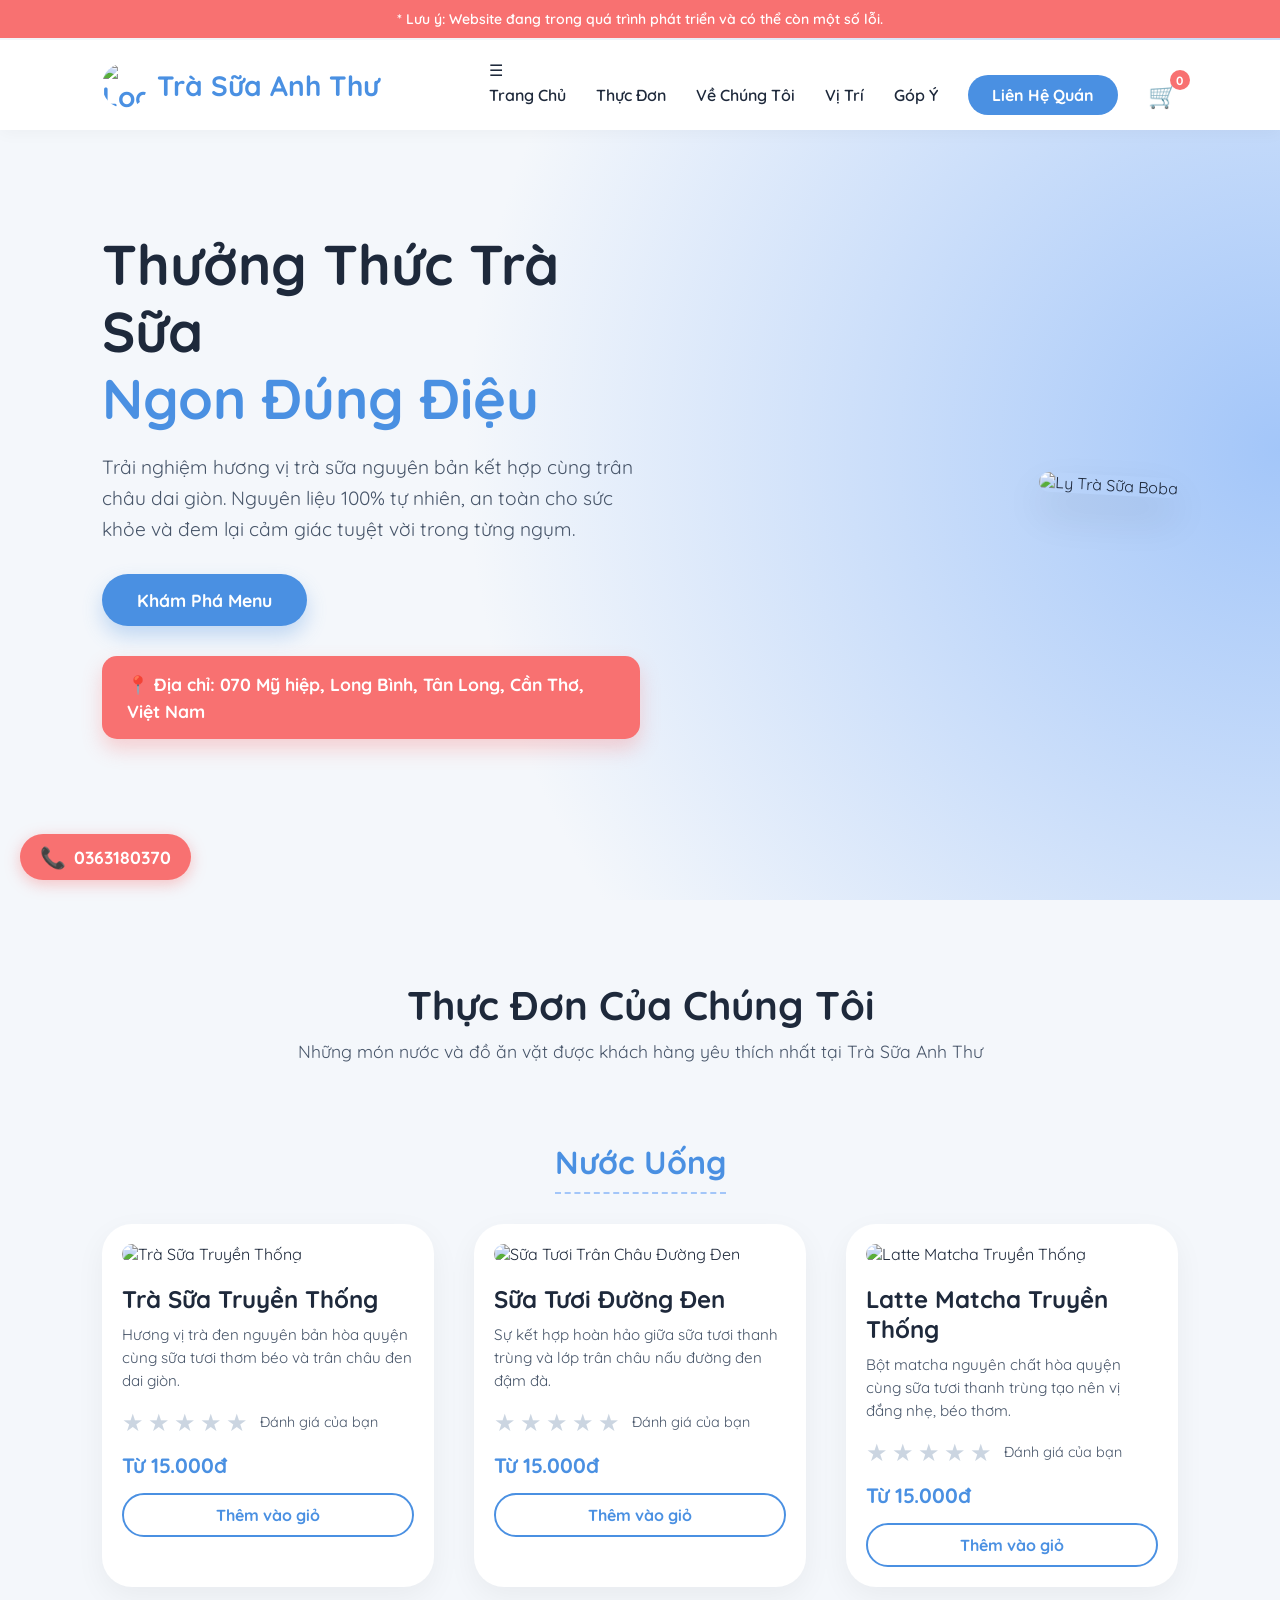
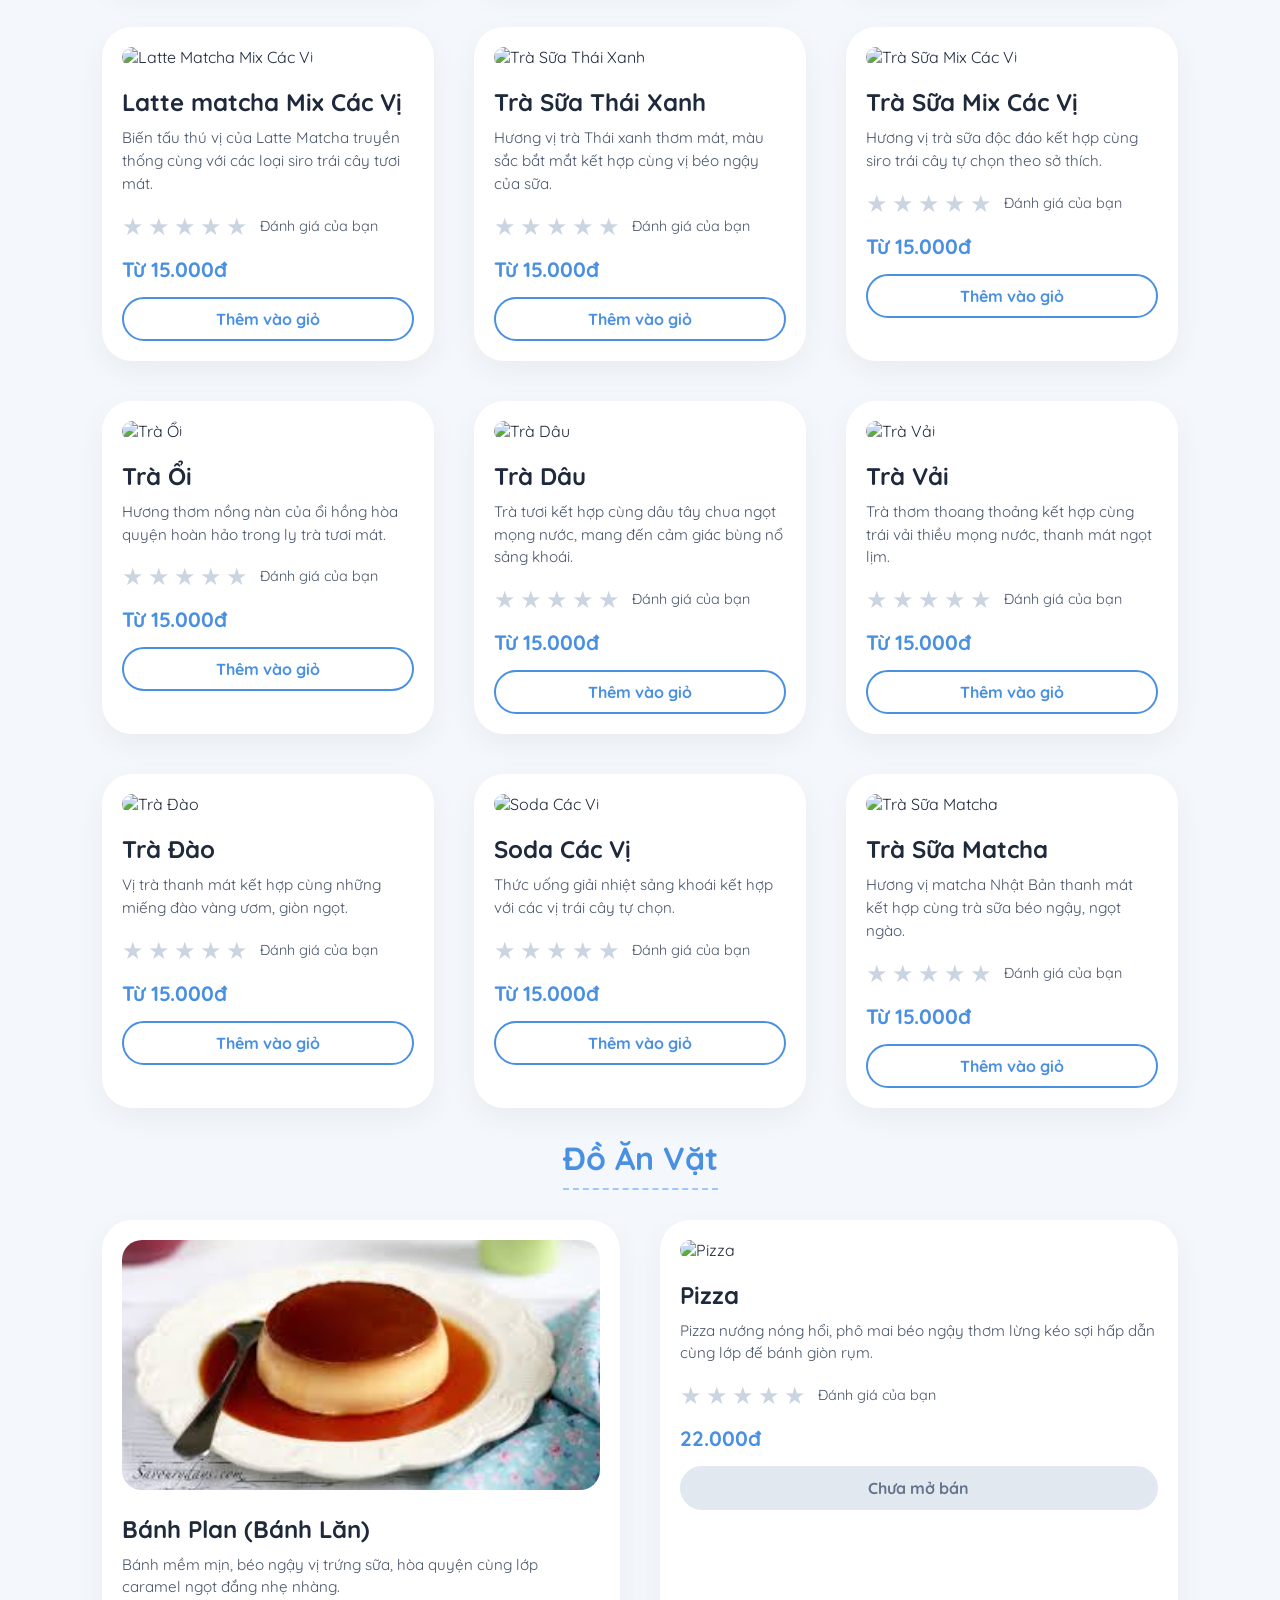
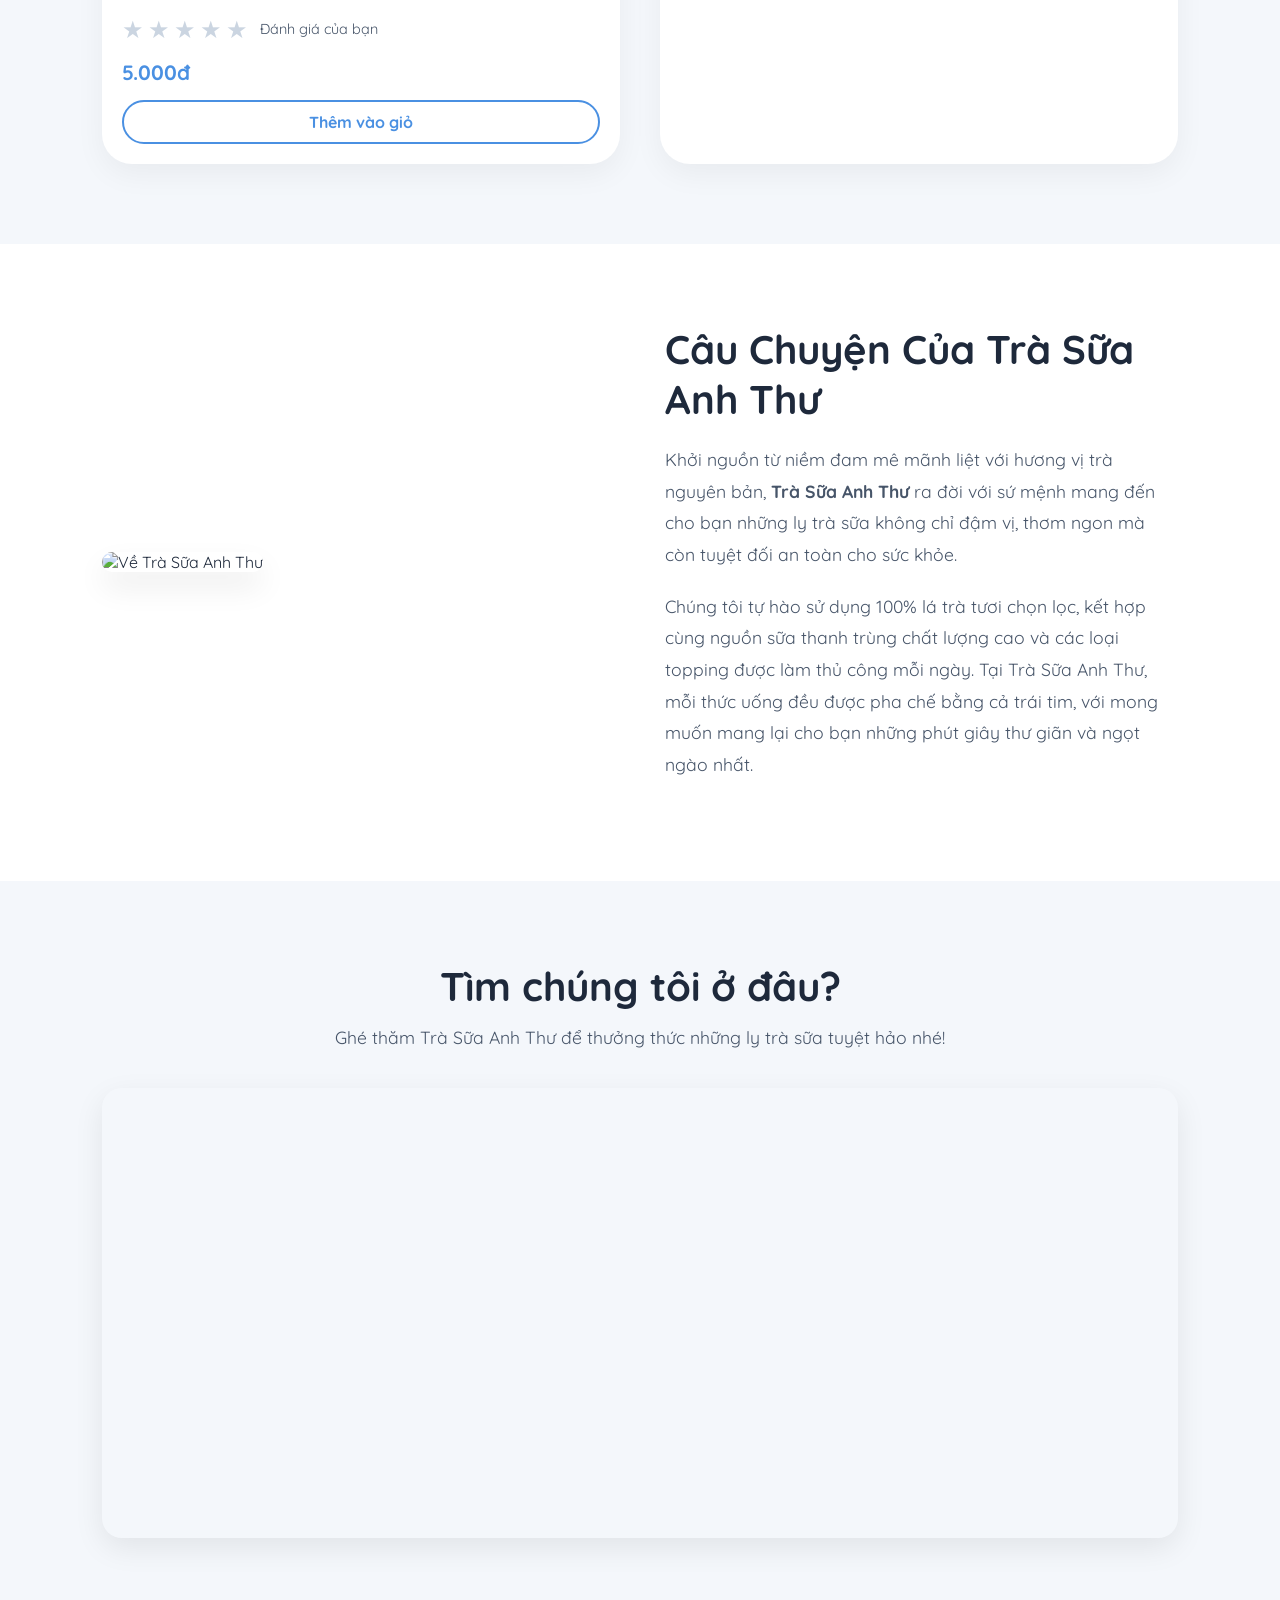
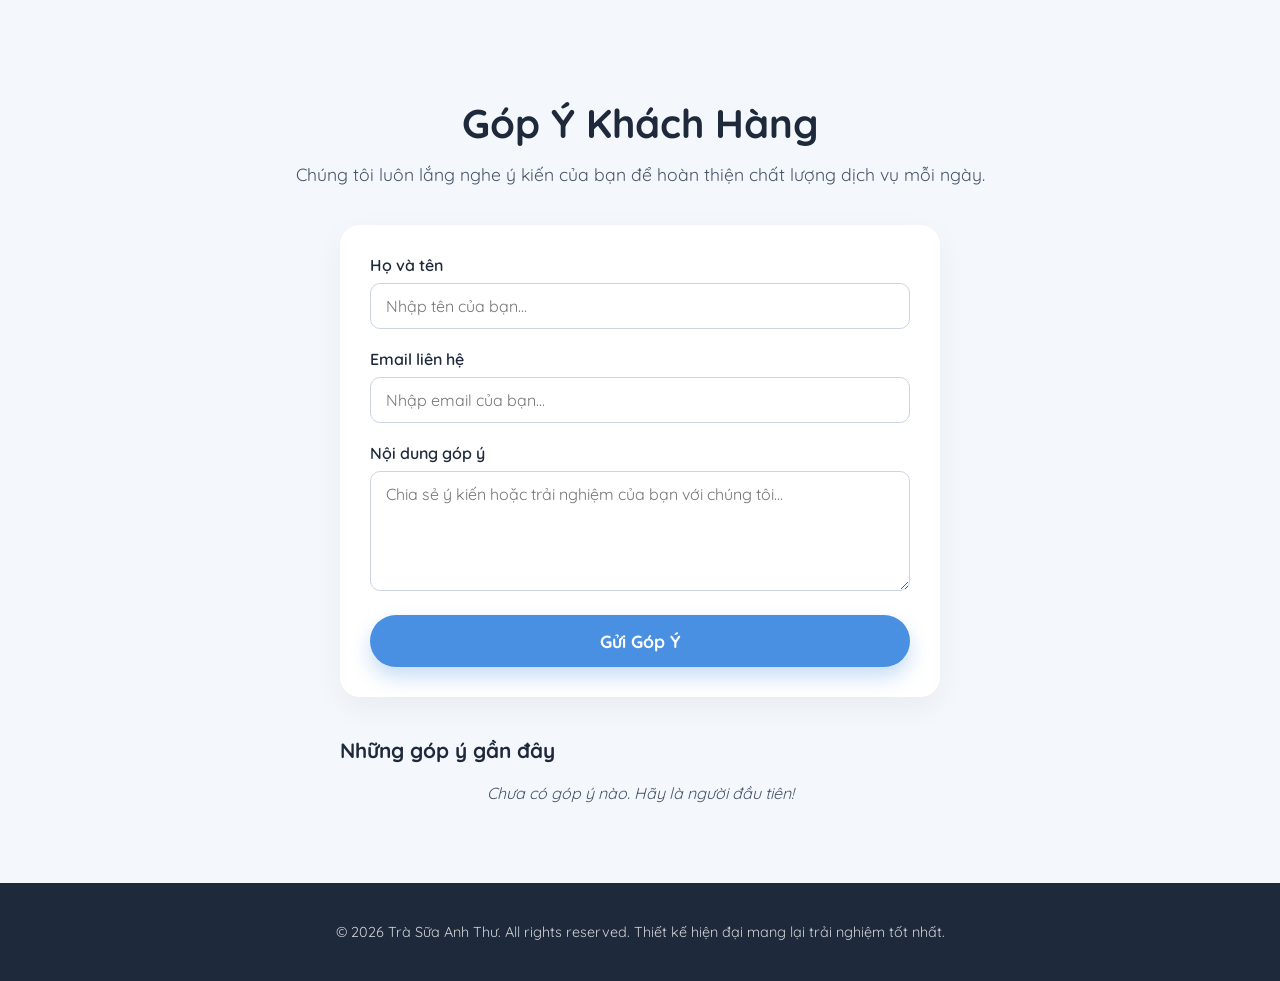
==== index.html @ 6b54e814 "Rename index page" ====
<!DOCTYPE html>
<html lang="vi">
<head>
  <meta charset="UTF-8">
  <meta name="viewport" content="width=device-width, initial-scale=1.0">
  <title>Trà Sữa Anh Thư - Trà Sữa Thơm Ngon Tiện Lợi</title>
  <link href="https://fonts.googleapis.com/css2?family=Quicksand:wght@400;600;700&display=swap" rel="stylesheet">
  <style>
    :root {
      --primary: #4A90E2;
      --secondary: #A3C6F9;
      --text-dark: #1E293B;
      --text-light: #475569;
      --bg-color: #F4F7FB;
      --white: #FFFFFF;
    }

    * {
      margin: 0;
      padding: 0;
      box-sizing: border-box;
      font-family: 'Quicksand', sans-serif;
    }

    body {
      background-color: var(--bg-color);
      color: var(--text-dark);
      overflow-x: hidden;
    }

    /* TOP BANNER */
    .top-banner {
      background-color: #f87171;
      color: var(--white);
      text-align: center;
      padding: 10px 15px;
      font-size: 14px;
      font-weight: 600;
      position: fixed;
      width: 100%;
      top: 0;
      z-index: 1001;
    }

    /* HEADER */
    header {
      display: flex;
      justify-content: space-between;
      align-items: center;
      padding: 20px 8%;
      background-color: var(--white);
      box-shadow: 0 4px 15px rgba(0,0,0,0.03);
      position: fixed;
      width: 100%;
      top: 40px;
      z-index: 1000;
    }

    .logo {
      font-size: 28px;
      font-weight: 700;
      color: var(--primary);
      text-decoration: none;
      display: flex;
      align-items: center;
      gap: 10px;
    }

    .logo img {
      height: 45px;
      width: 45px;
      border-radius: 50%;
      object-fit: cover;
    }

    nav ul {
      display: flex;
      list-style: none;
      gap: 30px;
      align-items: center;
    }

    nav ul li a {
      text-decoration: none;
      color: var(--text-dark);
      font-weight: 600;
      font-size: 16px;
      transition: color 0.3s;
    }

    nav ul li a:hover {
      color: var(--primary);
    }

    .btn-nav {
      background-color: var(--primary);
      color: var(--white) !important;
      padding: 10px 24px;
      border-radius: 50px;
      font-weight: 700;
      transition: background-color 0.3s;
    }

    .btn-nav:hover {
      background-color: #357ABD;
    }

    /* HERO SECTION */
    .hero {
      display: flex;
      align-items: center;
      justify-content: space-between;
      padding: 150px 8% 80px;
      min-height: 100vh;
      background: radial-gradient(circle at right, var(--secondary) 0%, transparent 60%);
    }

    .hero-content {
      max-width: 50%;
    }

    .hero-content h1 {
      font-size: 3.5rem;
      line-height: 1.2;
      margin-bottom: 20px;
      color: var(--text-dark);
    }

    .hero-content h1 span {
      color: var(--primary);
    }

    .hero-content p {
      font-size: 1.2rem;
      color: var(--text-light);
      margin-bottom: 30px;
      line-height: 1.6;
    }

    .btn-main {
      display: inline-block;
      background-color: var(--primary);
      color: var(--white);
      padding: 15px 35px;
      font-size: 1.1rem;
      font-weight: 700;
      border-radius: 50px;
      text-decoration: none;
      box-shadow: 0 10px 20px rgba(74, 144, 226, 0.3);
      transition: all 0.3s ease;
    }

    .btn-main:hover {
      transform: translateY(-5px);
      box-shadow: 0 15px 25px rgba(74, 144, 226, 0.4);
    }

    .hero-img {
      max-width: 45%;
      position: relative;
    }

    .hero-img img {
      width: 100%;
      border-radius: 30px;
      transform: rotate(3deg);
      box-shadow: 0 20px 40px rgba(0,0,0,0.1);
      transition: transform 0.5s;
    }

    .hero-img img:hover {
      transform: rotate(0deg) scale(1.02);
    }

    .address-box {
      display: inline-block;
      background-color: #f87171;
      color: var(--white);
      padding: 15px 25px;
      border-radius: 15px;
      font-size: 1.1rem;
      font-weight: 700;
      box-shadow: 0 10px 20px rgba(248, 113, 113, 0.3);
      animation: periodic-shake 10s infinite;
      line-height: 1.5;
    }

    @keyframes periodic-shake {
      0%, 90% { transform: translateX(0) rotate(0); }
      92% { transform: translateX(-5px) rotate(-2deg); }
      94% { transform: translateX(5px) rotate(2deg); }
      96% { transform: translateX(-5px) rotate(-2deg); }
      98% { transform: translateX(5px) rotate(2deg); }
      100% { transform: translateX(0) rotate(0); }
    }

    /* MENU SECTION */
    .menu {
      padding: 80px 8%;
      text-align: center;
    }

    .menu h2 {
      font-size: 2.5rem;
      color: var(--text-dark);
      margin-bottom: 10px;
    }

    .category-title {
      font-size: 2rem;
      color: var(--primary);
      margin: 30px 0 30px;
      text-align: center;
      border-bottom: 2px dashed var(--secondary);
      display: inline-block;
      padding-bottom: 10px;
    }

    .menu > p {
      color: var(--text-light);
      margin-bottom: 50px;
      font-size: 1.1rem;
    }

    .menu-grid {
      display: grid;
      grid-template-columns: repeat(auto-fit, minmax(300px, 1fr));
      gap: 40px;
    }

    .menu-card {
      background-color: var(--white);
      border-radius: 30px;
      padding: 20px;
      box-shadow: 0 10px 30px rgba(0,0,0,0.05);
      transition: transform 0.3s;
      text-align: left;
    }

    .menu-card:hover {
      transform: translateY(-10px);
    }

    .menu-card img {
      width: 100%;
      height: 250px;
      object-fit: cover;
      border-radius: 20px;
      margin-bottom: 20px;
    }

    .menu-card h3 {
      font-size: 1.5rem;
      margin-bottom: 10px;
    }

    .menu-card p {
      color: var(--text-light);
      margin-bottom: 15px;
      font-size: 0.95rem;
      line-height: 1.5;
    }

    .interactive-rating {
      color: #cbd5e1;
      font-size: 1.5rem;
      margin-bottom: 15px;
      display: flex;
      align-items: center;
      gap: 4px;
    }

    .interactive-rating .star {
      cursor: pointer;
      transition: color 0.2s;
    }

    .interactive-rating .star.active {
      color: #fbbf24;
    }

    .interactive-rating .rating-text {
      color: var(--text-light);
      font-size: 0.9rem;
      margin-left: 8px;
    }

    .menu-card .price {
      font-size: 1.3rem;
      font-weight: 700;
      color: var(--primary);
      display: block;
      margin-bottom: 15px;
    }

    .btn-outline {
      display: inline-block;
      padding: 10px 25px;
      border: 2px solid var(--primary);
      color: var(--primary);
      text-decoration: none;
      font-weight: 700;
      border-radius: 50px;
      transition: all 0.3s;
      text-align: center;
      width: 100%;
    }

    .btn-outline:hover {
      background-color: var(--primary);
      color: var(--white);
    }

    .size-options {
      display: none;
      margin-bottom: 15px;
      text-align: left;
      background-color: #f1f5f9;
      padding: 10px 15px;
      border-radius: 10px;
    }

    .size-options label {
      display: block;
      margin-bottom: 8px;
      font-size: 0.95rem;
      color: var(--text-dark);
      cursor: pointer;
    }

    .flavor-select {
      width: 100%;
      padding: 8px 10px;
      margin-top: 10px;
      margin-bottom: 5px;
      border: 1px solid #cbd5e1;
      border-radius: 5px;
      font-family: 'Quicksand', sans-serif;
      font-size: 0.95rem;
      color: var(--text-dark);
      outline: none;
    }

    /* LOCATION SECTION */
    .location {
      padding: 80px 8%;
      text-align: center;
    }

    .location h2 {
      font-size: 2.5rem;
      color: var(--text-dark);
      margin-bottom: 15px;
    }

    .location > p {
      color: var(--text-light);
      margin-bottom: 40px;
      font-size: 1.1rem;
    }
    
    .map-container {
      border-radius: 20px;
      overflow: hidden;
      box-shadow: 0 10px 30px rgba(0,0,0,0.08);
      line-height: 0; /* Loại bỏ khoảng trắng dưới iframe */
    }
    .flavor-select:focus {
      border-color: var(--primary);
    }

    /* ABOUT SECTION */
    .about {
      padding: 80px 8%;
      background-color: var(--white);
      display: flex;
      align-items: center;
      gap: 50px;
    }

    .about-img {
      flex: 1;
    }

    .about-img img {
      width: 100%;
      border-radius: 30px;
      box-shadow: 0 15px 30px rgba(0,0,0,0.08);
    }

    .about-content {
      flex: 1;
    }

    .about-content h2 {
      font-size: 2.5rem;
      color: var(--text-dark);
      margin-bottom: 20px;
    }

    .about-content p {
      color: var(--text-light);
      font-size: 1.1rem;
      line-height: 1.8;
      margin-bottom: 20px;
    }

    /* GIỎ HÀNG & ANIMATION & MODAL */
    .cart-wrapper {
      position: relative;
      cursor: pointer;
      font-size: 1.5rem;
      display: flex;
      align-items: center;
      transition: transform 0.2s;
    }

    .cart-count {
      position: absolute;
      top: -10px;
      right: -12px;
      background-color: #f87171;
      color: var(--white);
      font-size: 12px;
      font-weight: 700;
      width: 20px;
      height: 20px;
      display: flex;
      justify-content: center;
      align-items: center;
      border-radius: 50%;
    }

    .flying-img {
      position: fixed;
      z-index: 9999;
      border-radius: 50%;
      object-fit: cover;
      transition: all 0.8s ease-in-out;
      pointer-events: none;
      box-shadow: 0 10px 20px rgba(0,0,0,0.3);
    }

    .cart-modal {
      display: none;
      position: fixed;
      top: 0; left: 0; right: 0; bottom: 0;
      background-color: rgba(0,0,0,0.5);
      z-index: 2000;
      justify-content: center;
      align-items: center;
    }

    .cart-modal-content {
      background-color: var(--white);
      width: 90%;
      max-width: 500px;
      border-radius: 20px;
      padding: 25px;
      box-shadow: 0 15px 30px rgba(0,0,0,0.2);
    }

    .cart-header {
      display: flex;
      justify-content: space-between;
      align-items: center;
      border-bottom: 1px solid #e2e8f0;
      padding-bottom: 15px;
      margin-bottom: 15px;
    }

    .close-cart {
      cursor: pointer;
      font-size: 1.5rem;
      color: #f87171;
      font-weight: bold;
    }

    .cart-items {
      max-height: 300px;
      overflow-y: auto;
      margin-bottom: 15px;
    }

    .cart-item {
      display: flex;
      justify-content: space-between;
      align-items: center;
      margin-bottom: 15px;
      border-bottom: 1px dashed #cbd5e1;
      padding-bottom: 15px;
    }

    .cart-item-info h4 { color: var(--text-dark); margin-bottom: 5px; }
    .cart-item-info p { color: var(--text-light); font-size: 0.9rem; }
    .cart-item-price { font-weight: 700; color: var(--primary); text-align: right; }
    .btn-remove { background: none; border: none; color: #f87171; cursor: pointer; font-weight: bold; margin-top: 5px; }
    
    .cart-total {
      display: flex;
      justify-content: space-between;
      font-size: 1.2rem;
      font-weight: 700;
      color: var(--text-dark);
      border-top: 2px solid #e2e8f0;
      padding-top: 15px;
    }

    .btn-checkout {
      display: block; width: 100%; text-align: center; background-color: var(--primary);
      color: var(--white) !important; padding: 15px; border-radius: 10px; text-decoration: none;
      font-weight: 700; margin-top: 20px; transition: background-color 0.3s;
    }
    .btn-checkout:hover { background-color: #357ABD; }

    /* FEEDBACK SECTION */
    .feedback {
      padding: 80px 8%;
      background-color: var(--bg-color);
      text-align: center;
    }

    .feedback h2 {
      font-size: 2.5rem;
      color: var(--text-dark);
      margin-bottom: 15px;
    }

    .feedback > p {
      color: var(--text-light);
      margin-bottom: 40px;
      font-size: 1.1rem;
    }

    .feedback-form {
      max-width: 600px;
      margin: 0 auto;
      background-color: var(--white);
      padding: 30px;
      border-radius: 20px;
      box-shadow: 0 10px 30px rgba(0,0,0,0.05);
      text-align: left;
    }

    .form-group {
      margin-bottom: 20px;
    }

    .form-group label {
      display: block;
      margin-bottom: 8px;
      color: var(--text-dark);
      font-weight: 600;
    }

    .form-group input,
    .form-group textarea {
      width: 100%;
      padding: 12px 15px;
      border: 1px solid #cbd5e1;
      border-radius: 10px;
      font-size: 1rem;
      font-family: 'Quicksand', sans-serif;
      transition: border-color 0.3s;
    }

    .form-group input:focus,
    .form-group textarea:focus {
      outline: none;
      border-color: var(--primary);
    }

    .form-group textarea {
      resize: vertical;
      min-height: 120px;
    }

    .btn-submit {
      width: 100%;
      border: none;
      cursor: pointer;
      text-align: center;
    }

    /* STYLE CHO DANH SÁCH GÓP Ý */
    .feedback-item {
      background-color: var(--white);
      padding: 20px;
      border-radius: 15px;
      margin-bottom: 15px;
      box-shadow: 0 5px 15px rgba(0,0,0,0.05);
      border-left: 4px solid var(--primary);
    }
    .feedback-item h4 {
      color: var(--text-dark);
      margin-bottom: 5px;
      font-size: 1.1rem;
    }
    .feedback-item h4 span {
      font-size: 0.85rem;
      color: var(--text-light);
      font-weight: normal;
    }
    .feedback-item p {
      color: var(--text-light);
      line-height: 1.5;
    }

    /* HOTLINE NỔI BẬT */
    .hotline-wrapper {
      position: fixed;
      bottom: 20px;
      left: 20px;
      z-index: 1000;
    }

    .hotline-btn {
      display: flex;
      align-items: center;
      gap: 8px;
      background-color: #f87171;
      color: var(--white) !important;
      padding: 10px 20px;
      border-radius: 50px;
      text-decoration: none;
      font-size: 1.1rem;
      font-weight: 700;
      box-shadow: 0 4px 15px rgba(248, 113, 113, 0.4);
      animation: hotline-wave 7s infinite;
    }

    .hotline-icon {
      font-size: 1.3rem;
    }

    @keyframes hotline-wave {
      0%, 80% { transform: scale(1) rotate(0deg); box-shadow: 0 0 0 0 rgba(248, 113, 113, 0.7); }
      83% { transform: scale(1.05) rotate(5deg); box-shadow: 0 0 0 10px rgba(248, 113, 113, 0.3); }
      86% { transform: scale(1.05) rotate(-5deg); box-shadow: 0 0 0 20px rgba(248, 113, 113, 0); }
      89% { transform: scale(1.05) rotate(5deg); box-shadow: 0 0 0 10px rgba(248, 113, 113, 0.2); }
      92% { transform: scale(1.05) rotate(-5deg); box-shadow: 0 0 0 20px rgba(248, 113, 113, 0); }
      95%, 100% { transform: scale(1) rotate(0deg); box-shadow: 0 0 0 0 rgba(248, 113, 113, 0); }
    }

    /* FOOTER */
    footer {
      background-color: var(--text-dark);
      color: var(--white);
      text-align: center;
      padding: 40px 8%;
    }

    footer p {
      opacity: 0.8;
      font-size: 0.9rem;
    }

    /* RESPONSIVE CHO ĐIỆN THOẠI */
    @media (max-width: 991px) {
      .hero {
        flex-direction: column;
        text-align: center;
        padding-top: 120px;
      }
      .hero-content {
        max-width: 100%;
        margin-bottom: 50px;
      }
      .hero-img {
        max-width: 90%;
      }
      .menu-toggle {
        display: block;
      }
      nav ul {
        display: none;
        flex-direction: column;
        position: absolute;
        top: 100%;
        left: 0;
        width: 100%;
        background-color: var(--white);
        box-shadow: 0 10px 15px rgba(0,0,0,0.05);
        padding: 20px 0;
        border-top: 1px solid #f1f5f9;
      }
      nav ul.active {
        display: flex !important;
      }
      .about {
        flex-direction: column;
        text-align: center;
      }
    }
  </style>
</head>
<body>

  <!-- Banner cảnh báo -->
  <div class="top-banner">
    * Lưu ý: Website đang trong quá trình phát triển và có thể còn một số lỗi.
  </div>

  <!-- Thanh điều hướng -->
  <header>
    <a href="#" class="logo">
      <img src="https://drive.google.com/uc?export=view&id=1AyaJjtQlxNuyqVS8xvWakwvBeukoczV_" alt="Logo Trà Sữa Anh Thư">
      Trà Sữa Anh Thư
    </a>
    <nav>
      <div class="menu-toggle" onclick="toggleMenu()">☰</div>
      <ul id="nav-menu">
        <li><a href="#">Trang Chủ</a></li>
        <li><a href="#menu">Thực Đơn</a></li>
        <li><a href="#about">Về Chúng Tôi</a></li>
        <li><a href="#location">Vị Trí</a></li>
        <li><a href="#feedback">Góp Ý</a></li>
        <li><a href="#" class="btn-nav" onclick="alert('Quán hiện không phục vụ giao hàng. Vui lòng liên hệ Hotline 0363180370 để đặt trước và đến lấy nhé!'); return false;">Liên Hệ Quán</a></li>
        <li>
          <div class="cart-wrapper" id="cart-icon" onclick="toggleCart()">
            🛒
            <span class="cart-count" id="cart-count">0</span>
          </div>
        </li>
      </ul>
    </nav>
  </header>

  <!-- Phần Banner chính -->
  <section class="hero">
    <div class="hero-content">
      <h1>Thưởng Thức Trà Sữa <br><span>Ngon Đúng Điệu</span></h1>
      <p>Trải nghiệm hương vị trà sữa nguyên bản kết hợp cùng trân châu dai giòn. Nguyên liệu 100% tự nhiên, an toàn cho sức khỏe và đem lại cảm giác tuyệt vời trong từng ngụm.</p>
      <a href="#menu" class="btn-main">Khám Phá Menu</a>
      
      <div style="margin-top: 30px;">
        <div class="address-box">
          📍 Địa chỉ: 070 Mỹ hiệp, Long Bình, Tân Long, Cần Thơ, Việt Nam
        </div>
      </div>
    </div>
    <div class="hero-img">
      <img src="https://afamilycdn.com/150157425591193600/2021/7/30/-16276307073431177164346.jpg" alt="Ly Trà Sữa Boba">
    </div>
  </section>

  <!-- Phần Danh sách Sản phẩm -->
  <section id="menu" class="menu">
    <h2>Thực Đơn Của Chúng Tôi</h2>
    <p>Những món nước và đồ ăn vặt được khách hàng yêu thích nhất tại Trà Sữa Anh Thư</p>
    
    <h3 class="category-title">Nước Uống</h3>
    <div class="menu-grid">
      <!-- Thẻ Sản Phẩm 1 -->
      <div class="menu-card" style="cursor: pointer;" onclick="toggleOptions('options-trasua1')">
        <img src="https://wallpapercave.com/wp/wp11929652.jpg" alt="Trà Sữa Truyền Thống">
        <h3>Trà Sữa Truyền Thống</h3>
        <p>Hương vị trà đen nguyên bản hòa quyện cùng sữa tươi thơm béo và trân châu đen dai giòn.</p>
        
        <div class="interactive-rating" onclick="event.stopPropagation()">
          <span class="star" data-value="1" onclick="rateProduct(event, 1)">★</span>
          <span class="star" data-value="2" onclick="rateProduct(event, 2)">★</span>
          <span class="star" data-value="3" onclick="rateProduct(event, 3)">★</span>
          <span class="star" data-value="4" onclick="rateProduct(event, 4)">★</span>
          <span class="star" data-value="5" onclick="rateProduct(event, 5)">★</span>
          <span class="rating-text">Đánh giá của bạn</span>
        </div>

        <div id="options-trasua1" class="size-options">
          <label><input type="radio" name="size_ts1" value="M" checked> Size M - 15.000đ</label>
          <label><input type="radio" name="size_ts1" value="L"> Size L - 20.000đ</label>
        </div>

        <span class="price">Từ 15.000đ</span>
        <a href="#" class="btn-outline" onclick="addToCart(event)">Thêm vào giỏ</a>
      </div>

      <!-- Thẻ Sản Phẩm 2 -->
      <div class="menu-card" style="cursor: pointer;" onclick="toggleOptions('options-trasua2')">
        <img src="https://vuaphache.net/wp-content/uploads/2017/10/sua-tuoi-tran-chau-duong-den.jpg" alt="Sữa Tươi Trân Châu Đường Đen">
        <h3>Sữa Tươi Đường Đen</h3>
        <p>Sự kết hợp hoàn hảo giữa sữa tươi thanh trùng và lớp trân châu nấu đường đen đậm đà.</p>
        
        <div class="interactive-rating" onclick="event.stopPropagation()">
          <span class="star" data-value="1" onclick="rateProduct(event, 1)">★</span>
          <span class="star" data-value="2" onclick="rateProduct(event, 2)">★</span>
          <span class="star" data-value="3" onclick="rateProduct(event, 3)">★</span>
          <span class="star" data-value="4" onclick="rateProduct(event, 4)">★</span>
          <span class="star" data-value="5" onclick="rateProduct(event, 5)">★</span>
          <span class="rating-text">Đánh giá của bạn</span>
        </div>

        <div id="options-trasua2" class="size-options">
          <label><input type="radio" name="size_ts2" value="M" checked> Size M - 15.000đ</label>
          <label><input type="radio" name="size_ts2" value="L"> Size L - 20.000đ</label>
        </div>

        <span class="price">Từ 15.000đ</span>
        <a href="#" class="btn-outline" onclick="addToCart(event)">Thêm vào giỏ</a>
      </div>

      <!-- Thẻ Sản Phẩm 3 -->
      <div class="menu-card" style="cursor: pointer;" onclick="toggleOptions('options-trasua3')">
        <img src="https://th.bing.com/th/id/OIP.gn1NqUJWDJMlYkPGZ55v3AHaHa?o=7rm=3&rs=1&pid=ImgDetMain&o=7&rm=3" alt="Latte Matcha Truyền Thống">
        <h3>Latte Matcha Truyền Thống</h3>
        <p>Bột matcha nguyên chất hòa quyện cùng sữa tươi thanh trùng tạo nên vị đắng nhẹ, béo thơm.</p>
        
        <div class="interactive-rating" onclick="event.stopPropagation()">
          <span class="star" data-value="1" onclick="rateProduct(event, 1)">★</span>
          <span class="star" data-value="2" onclick="rateProduct(event, 2)">★</span>
          <span class="star" data-value="3" onclick="rateProduct(event, 3)">★</span>
          <span class="star" data-value="4" onclick="rateProduct(event, 4)">★</span>
          <span class="star" data-value="5" onclick="rateProduct(event, 5)">★</span>
          <span class="rating-text">Đánh giá của bạn</span>
        </div>

        <div id="options-trasua3" class="size-options">
          <label><input type="radio" name="size_ts3" value="M" checked> Size M - 15.000đ</label>
          <label><input type="radio" name="size_ts3" value="L"> Size L - 20.000đ</label>
        </div>

        <span class="price">Từ 15.000đ</span>
        <a href="#" class="btn-outline" onclick="addToCart(event)">Thêm vào giỏ</a>
      </div>

      <!-- Thẻ Sản Phẩm 4 -->
      <div class="menu-card" style="cursor: pointer;" onclick="toggleOptions('options-trasua4')">
        <img src="https://images.unsplash.com/photo-1536935338788-846bb9981813?ixlib=rb-4.0.3&auto=format&fit=crop&w=600&q=80" alt="Latte Matcha Mix Các Vị">
        <h3> Latte matcha Mix Các Vị</h3>
        <p>Biến tấu thú vị của Latte Matcha truyền thống cùng với các loại siro trái cây tươi mát.</p>
        
        <div class="interactive-rating" onclick="event.stopPropagation()">
          <span class="star" data-value="1" onclick="rateProduct(event, 1)">★</span>
          <span class="star" data-value="2" onclick="rateProduct(event, 2)">★</span>
          <span class="star" data-value="3" onclick="rateProduct(event, 3)">★</span>
          <span class="star" data-value="4" onclick="rateProduct(event, 4)">★</span>
          <span class="star" data-value="5" onclick="rateProduct(event, 5)">★</span>
          <span class="rating-text">Đánh giá của bạn</span>
        </div>

        <div id="options-trasua4" class="size-options">
          <label><input type="radio" name="size_ts4" value="M" checked> Size M - 15.000đ</label>
          <label><input type="radio" name="size_ts4" value="L"> Size L - 20.000đ</label>
          <select class="flavor-select" onclick="event.stopPropagation()">
            <option value="Dâu">Vị Dâu</option>
            <option value="Kiwi">Vị Kiwi</option>
            <option value="Ổi">Vị Ổi</option>
            <option value="Đào">Vị Đào</option>
          </select>
        </div>

        <span class="price">Từ 15.000đ</span>
        <a href="#" class="btn-outline" onclick="addToCart(event)">Thêm vào giỏ</a>
      </div>

      <!-- Thẻ Sản Phẩm 5 -->
      <div class="menu-card" style="cursor: pointer;" onclick="toggleOptions('options-trasua5')">
        <img src="https://encrypted-tbn0.gstatic.com/images?q=tbn:ANd9GcQra3LwrlUImi7nZiLmBNBUPcgYkZU7Pdv8QQ&s" alt="Trà Sữa Thái Xanh">
        <h3>Trà Sữa Thái Xanh</h3>
        <p>Hương vị trà Thái xanh thơm mát, màu sắc bắt mắt kết hợp cùng vị béo ngậy của sữa.</p>
        
        <div class="interactive-rating" onclick="event.stopPropagation()">
          <span class="star" data-value="1" onclick="rateProduct(event, 1)">★</span>
          <span class="star" data-value="2" onclick="rateProduct(event, 2)">★</span>
          <span class="star" data-value="3" onclick="rateProduct(event, 3)">★</span>
          <span class="star" data-value="4" onclick="rateProduct(event, 4)">★</span>
          <span class="star" data-value="5" onclick="rateProduct(event, 5)">★</span>
          <span class="rating-text">Đánh giá của bạn</span>
        </div>

        <div id="options-trasua5" class="size-options">
          <label><input type="radio" name="size_ts5" value="M" checked> Size M - 15.000đ</label>
          <label><input type="radio" name="size_ts5" value="L"> Size L - 20.000đ</label>
        </div>

        <span class="price">Từ 15.000đ</span>
        <a href="#" class="btn-outline" onclick="addToCart(event)">Thêm vào giỏ</a>
      </div>

      <!-- Thẻ Sản Phẩm 6 -->
      <div class="menu-card" style="cursor: pointer;" onclick="toggleOptions('options-trasua6')">
        <img src="https://file.hstatic.net/1000135323/file/tra_sua_ngon_0e87236e4d7442fb826c502798ec6f7e_1024x1024.jpg" alt="Trà Sữa Mix Các Vị">
        <h3>Trà Sữa Mix Các Vị</h3>
        <p>Hương vị trà sữa độc đáo kết hợp cùng siro trái cây tự chọn theo sở thích.</p>
        
        <div class="interactive-rating" onclick="event.stopPropagation()">
          <span class="star" data-value="1" onclick="rateProduct(event, 1)">★</span>
          <span class="star" data-value="2" onclick="rateProduct(event, 2)">★</span>
          <span class="star" data-value="3" onclick="rateProduct(event, 3)">★</span>
          <span class="star" data-value="4" onclick="rateProduct(event, 4)">★</span>
          <span class="star" data-value="5" onclick="rateProduct(event, 5)">★</span>
          <span class="rating-text">Đánh giá của bạn</span>
        </div>

        <div id="options-trasua6" class="size-options">
          <label><input type="radio" name="size_ts6" value="M" checked> Size M - 15.000đ</label>
          <label><input type="radio" name="size_ts6" value="L"> Size L - 20.000đ</label>
          <select class="flavor-select" onclick="event.stopPropagation()">
            <option value="Dâu">Vị Dâu</option>
            <option value="Kiwi">Vị Kiwi</option>
            <option value="Ổi">Vị Ổi</option>
            <option value="Đào">Vị Đào</option>
            <option value="Socola">Vị Socola</option>
            <option value="Phúc bồn tử">Vị Phúc bồn tử</option>
            <option value="Vỏ cam">Vị Vỏ cam</option>
          </select>
        </div>

        <span class="price">Từ 15.000đ</span>
        <a href="#" class="btn-outline" onclick="addToCart(event)">Thêm vào giỏ</a>
      </div>

      <!-- Thẻ Sản Phẩm 7 -->
      <div class="menu-card" style="cursor: pointer;" onclick="toggleOptions('options-trasua7')">
        <img src="https://th.bing.com/th/id/OIP.bTynjQ94NU5uIUphcjmPeQHaHa?w=172&h=180&c=7&r=0&o=7&pid=1.7&rm=3" alt="Trà Ổi">
        <h3>Trà Ổi</h3>
        <p>Hương thơm nồng nàn của ổi hồng hòa quyện hoàn hảo trong ly trà tươi mát.</p>
        
        <div class="interactive-rating" onclick="event.stopPropagation()">
          <span class="star" data-value="1" onclick="rateProduct(event, 1)">★</span>
          <span class="star" data-value="2" onclick="rateProduct(event, 2)">★</span>
          <span class="star" data-value="3" onclick="rateProduct(event, 3)">★</span>
          <span class="star" data-value="4" onclick="rateProduct(event, 4)">★</span>
          <span class="star" data-value="5" onclick="rateProduct(event, 5)">★</span>
          <span class="rating-text">Đánh giá của bạn</span>
        </div>

        <div id="options-trasua7" class="size-options">
          <label><input type="radio" name="size_ts7" value="M" checked> Size M - 15.000đ</label>
          <label><input type="radio" name="size_ts7" value="L"> Size L - 20.000đ</label>
        </div>

        <span class="price">Từ 15.000đ</span>
        <a href="#" class="btn-outline" onclick="addToCart(event)">Thêm vào giỏ</a>
      </div>

      <!-- Thẻ Sản Phẩm 8 -->
      <div class="menu-card" style="cursor: pointer;" onclick="toggleOptions('options-trasua8')">
        <img src="https://th.bing.com/th/id/OIP.DKSLL6dDeQn6jN_q7C7HxgHaJQ?w=134&h=180&c=7&r=0&o=7&pid=1.7&rm=3" alt="Trà Dâu">
        <h3>Trà Dâu</h3>
        <p>Trà tươi kết hợp cùng dâu tây chua ngọt mọng nước, mang đến cảm giác bùng nổ sảng khoái.</p>
        
        <div class="interactive-rating" onclick="event.stopPropagation()">
          <span class="star" data-value="1" onclick="rateProduct(event, 1)">★</span>
          <span class="star" data-value="2" onclick="rateProduct(event, 2)">★</span>
          <span class="star" data-value="3" onclick="rateProduct(event, 3)">★</span>
          <span class="star" data-value="4" onclick="rateProduct(event, 4)">★</span>
          <span class="star" data-value="5" onclick="rateProduct(event, 5)">★</span>
          <span class="rating-text">Đánh giá của bạn</span>
        </div>

        <div id="options-trasua8" class="size-options">
          <label><input type="radio" name="size_ts8" value="M" checked> Size M - 15.000đ</label>
          <label><input type="radio" name="size_ts8" value="L"> Size L - 20.000đ</label>
        </div>

        <span class="price">Từ 15.000đ</span>
        <a href="#" class="btn-outline" onclick="addToCart(event)">Thêm vào giỏ</a>
      </div>

      <!-- Thẻ Sản Phẩm 9 -->
      <div class="menu-card" style="cursor: pointer;" onclick="toggleOptions('options-trasua9')">
        <img src="https://images.unsplash.com/photo-1556679343-c7306c1976bc?ixlib=rb-4.0.3&auto=format&fit=crop&w=600&q=80" alt="Trà Vải">
        <h3>Trà Vải</h3>
        <p>Trà thơm thoang thoảng kết hợp cùng trái vải thiều mọng nước, thanh mát ngọt lịm.</p>
        
        <div class="interactive-rating" onclick="event.stopPropagation()">
          <span class="star" data-value="1" onclick="rateProduct(event, 1)">★</span>
          <span class="star" data-value="2" onclick="rateProduct(event, 2)">★</span>
          <span class="star" data-value="3" onclick="rateProduct(event, 3)">★</span>
          <span class="star" data-value="4" onclick="rateProduct(event, 4)">★</span>
          <span class="star" data-value="5" onclick="rateProduct(event, 5)">★</span>
          <span class="rating-text">Đánh giá của bạn</span>
        </div>

        <div id="options-trasua9" class="size-options">
          <label><input type="radio" name="size_ts9" value="M" checked> Size M - 15.000đ</label>
          <label><input type="radio" name="size_ts9" value="L"> Size L - 20.000đ</label>
        </div>

        <span class="price">Từ 15.000đ</span>
        <a href="#" class="btn-outline" onclick="addToCart(event)">Thêm vào giỏ</a>
      </div>

      <!-- Thẻ Sản Phẩm 10 -->
      <div class="menu-card" style="cursor: pointer;" onclick="toggleOptions('options-trasua10')">
        <img src="https://static.kinhtedouong.vn/w640/images/upload/03172022/peach2biced2btea2brecipe2b252842529_d4f58257.jpg" alt="Trà Đào">
        <h3>Trà Đào</h3>
        <p>Vị trà thanh mát kết hợp cùng những miếng đào vàng ươm, giòn ngọt.</p>
        
        <div class="interactive-rating" onclick="event.stopPropagation()">
          <span class="star" data-value="1" onclick="rateProduct(event, 1)">★</span>
          <span class="star" data-value="2" onclick="rateProduct(event, 2)">★</span>
          <span class="star" data-value="3" onclick="rateProduct(event, 3)">★</span>
          <span class="star" data-value="4" onclick="rateProduct(event, 4)">★</span>
          <span class="star" data-value="5" onclick="rateProduct(event, 5)">★</span>
          <span class="rating-text">Đánh giá của bạn</span>
        </div>

        <div id="options-trasua10" class="size-options">
          <label><input type="radio" name="size_ts10" value="M" checked> Size M - 15.000đ</label>
          <label><input type="radio" name="size_ts10" value="L"> Size L - 20.000đ</label>
        </div>

        <span class="price">Từ 15.000đ</span>
        <a href="#" class="btn-outline" onclick="addToCart(event)">Thêm vào giỏ</a>
      </div>

      <!-- Thẻ Sản Phẩm 11 -->
      <div class="menu-card" style="cursor: pointer;" onclick="toggleOptions('options-trasua11')">
        <img src="https://images.unsplash.com/photo-1513558161293-cdaf765ed2fd?ixlib=rb-4.0.3&auto=format&fit=crop&w=600&q=80" alt="Soda Các Vị">
        <h3>Soda Các Vị</h3>
        <p>Thức uống giải nhiệt sảng khoái kết hợp với các vị trái cây tự chọn.</p>
        
        <div class="interactive-rating" onclick="event.stopPropagation()">
          <span class="star" data-value="1" onclick="rateProduct(event, 1)">★</span>
          <span class="star" data-value="2" onclick="rateProduct(event, 2)">★</span>
          <span class="star" data-value="3" onclick="rateProduct(event, 3)">★</span>
          <span class="star" data-value="4" onclick="rateProduct(event, 4)">★</span>
          <span class="star" data-value="5" onclick="rateProduct(event, 5)">★</span>
          <span class="rating-text">Đánh giá của bạn</span>
        </div>

        <div id="options-trasua11" class="size-options">
          <label><input type="radio" name="size_ts11" value="M" checked> Size M - 15.000đ</label>
          <label><input type="radio" name="size_ts11" value="L"> Size L - 20.000đ</label>
          <select class="flavor-select" onclick="event.stopPropagation()">
            <option value="Dâu">Vị Dâu</option>
            <option value="Đào">Vị Đào</option>
            <option value="Kiwi">Vị Kiwi</option>
            <option value="Ổi">Vị Ổi</option>
            <option value="Vỏ cam">Vị Vỏ cam</option>
            <option value="Phúc bồn tử">Vị Phúc bồn tử</option>
          </select>
        </div>

        <span class="price">Từ 15.000đ</span>
        <a href="#" class="btn-outline" onclick="addToCart(event)">Thêm vào giỏ</a>
      </div>

      <!-- Thẻ Sản Phẩm 12 -->
      <div class="menu-card" style="cursor: pointer;" onclick="toggleOptions('options-trasua12')">
        <img src="https://beptruong.edu.vn/wp-content/uploads/2020/10/tra-sua-matcha.jpg" alt="Trà Sữa Matcha">
        <h3>Trà Sữa Matcha</h3>
        <p>Hương vị matcha Nhật Bản thanh mát kết hợp cùng trà sữa béo ngậy, ngọt ngào.</p>
        
        <div class="interactive-rating" onclick="event.stopPropagation()">
          <span class="star" data-value="1" onclick="rateProduct(event, 1)">★</span>
          <span class="star" data-value="2" onclick="rateProduct(event, 2)">★</span>
          <span class="star" data-value="3" onclick="rateProduct(event, 3)">★</span>
          <span class="star" data-value="4" onclick="rateProduct(event, 4)">★</span>
          <span class="star" data-value="5" onclick="rateProduct(event, 5)">★</span>
          <span class="rating-text">Đánh giá của bạn</span>
        </div>

        <div id="options-trasua12" class="size-options">
          <label><input type="radio" name="size_ts12" value="M" checked> Size M - 15.000đ</label>
          <label><input type="radio" name="size_ts12" value="L"> Size L - 20.000đ</label>
        </div>

        <span class="price">Từ 15.000đ</span>
        <a href="#" class="btn-outline" onclick="addToCart(event)">Thêm vào giỏ</a>
      </div>
    </div>

    <h3 class="category-title">Đồ Ăn Vặt</h3>
    <div class="menu-grid">
      <!-- Bánh Plan -->
      <div class="menu-card">
        <img src="[data-uri]" alt="Bánh Plan">
        <h3>Bánh Plan (Bánh Lăn)</h3>
        <p>Bánh mềm mịn, béo ngậy vị trứng sữa, hòa quyện cùng lớp caramel ngọt đắng nhẹ nhàng.</p>
        
        <div class="interactive-rating" onclick="event.stopPropagation()">
          <span class="star" data-value="1" onclick="rateProduct(event, 1)">★</span>
          <span class="star" data-value="2" onclick="rateProduct(event, 2)">★</span>
          <span class="star" data-value="3" onclick="rateProduct(event, 3)">★</span>
          <span class="star" data-value="4" onclick="rateProduct(event, 4)">★</span>
          <span class="star" data-value="5" onclick="rateProduct(event, 5)">★</span>
          <span class="rating-text">Đánh giá của bạn</span>
        </div>

        <span class="price">5.000đ</span>
        <a href="#" class="btn-outline" onclick="addToCart(event)">Thêm vào giỏ</a>
      </div>

      <!-- Pizza -->
      <div class="menu-card">
        <img src="https://images.unsplash.com/photo-1513104890138-7c749659a591?ixlib=rb-4.0.3&auto=format&fit=crop&w=600&q=80" alt="Pizza">
        <h3>Pizza</h3>
        <p>Pizza nướng nóng hổi, phô mai béo ngậy thơm lừng kéo sợi hấp dẫn cùng lớp đế bánh giòn rụm.</p>
        
        <div class="interactive-rating" onclick="event.stopPropagation()">
          <span class="star" data-value="1" onclick="rateProduct(event, 1)">★</span>
          <span class="star" data-value="2" onclick="rateProduct(event, 2)">★</span>
          <span class="star" data-value="3" onclick="rateProduct(event, 3)">★</span>
          <span class="star" data-value="4" onclick="rateProduct(event, 4)">★</span>
          <span class="star" data-value="5" onclick="rateProduct(event, 5)">★</span>
          <span class="rating-text">Đánh giá của bạn</span>
        </div>

        <span class="price">22.000đ</span>
        <a href="#" class="btn-outline" style="background-color: #e2e8f0; border-color: #e2e8f0; color: #64748b; cursor: not-allowed;" onclick="event.preventDefault(); alert('Món Pizza hiện tại chưa mở bán, bạn vui lòng quay lại sau nhé!');">Chưa mở bán</a>
      </div>
    </div>
  </section>

  <!-- Phần Về Chúng Tôi -->
  <section id="about" class="about">
    <div class="about-img">
      <img src="https://images.unsplash.com/photo-1527661591475-527312dd65f5?ixlib=rb-4.0.3&auto=format&fit=crop&w=800&q=80" alt="Về Trà Sữa Anh Thư">
    </div>
    <div class="about-content">
      <h2>Câu Chuyện Của Trà Sữa Anh Thư</h2>
      <p>Khởi nguồn từ niềm đam mê mãnh liệt với hương vị trà nguyên bản, <strong>Trà Sữa Anh Thư</strong> ra đời với sứ mệnh mang đến cho bạn những ly trà sữa không chỉ đậm vị, thơm ngon mà còn tuyệt đối an toàn cho sức khỏe.</p>
      <p>Chúng tôi tự hào sử dụng 100% lá trà tươi chọn lọc, kết hợp cùng nguồn sữa thanh trùng chất lượng cao và các loại topping được làm thủ công mỗi ngày. Tại Trà Sữa Anh Thư, mỗi thức uống đều được pha chế bằng cả trái tim, với mong muốn mang lại cho bạn những phút giây thư giãn và ngọt ngào nhất.</p>
    </div>
  </section>

  <!-- Phần Vị Trí & Bản đồ -->
  <section id="location" class="location">
    <h2>Tìm chúng tôi ở đâu?</h2>
    <p>Ghé thăm Trà Sữa Anh Thư để thưởng thức những ly trà sữa tuyệt hảo nhé!</p>
    <div class="map-container">
      <iframe src="https://www.google.com/maps/embed?pb=!1m18!1m12!1m3!1d3934.7215882973214!2d105.61502407604834!3d9.53289999054992!2m3!1f0!2f0!3f0!3m2!1i1024!2i768!4f13.1!3m3!1m2!1s0x31a10384762661e9%3A0x173b2dfb72611b5b!2zVHLDoCBz4buvYSBBbmggVGjGsA!5e0!3m2!1sen!2s!4v1777293791346!5m2!1sen!2s" width="100%" height="450" style="border:0;" allowfullscreen="" loading="lazy" referrerpolicy="no-referrer-when-downgrade"></iframe>
    </div>
  </section>

  <!-- Phần Góp Ý -->
  <section id="feedback" class="feedback">
    <h2>Góp Ý Khách Hàng</h2>
    <p>Chúng tôi luôn lắng nghe ý kiến của bạn để hoàn thiện chất lượng dịch vụ mỗi ngày.</p>
    <div class="feedback-form">
      <form id="feedbackForm" onsubmit="submitFeedback(event)">
        <div class="form-group">
          <label for="name">Họ và tên</label>
          <input type="text" id="name" name="name" placeholder="Nhập tên của bạn..." required>
        </div>
        <div class="form-group">
          <label for="email">Email liên hệ</label>
          <input type="email" id="email" name="email" placeholder="Nhập email của bạn..." required>
        </div>
        <div class="form-group">
          <label for="message">Nội dung góp ý</label>
          <textarea id="message" name="message" placeholder="Chia sẻ ý kiến hoặc trải nghiệm của bạn với chúng tôi..." required></textarea>
        </div>
        <button type="submit" class="btn-main btn-submit">Gửi Góp Ý</button>
      </form>
    </div>

    <!-- Vùng hiển thị các góp ý trước đó -->
    <div class="feedback-list-container" style="max-width: 600px; margin: 40px auto 0; text-align: left;">
      <h3 style="margin-bottom: 20px; color: var(--text-dark); font-size: 1.3rem;">Những góp ý gần đây</h3>
      <div id="feedback-list"></div>
    </div>
  </section>

  <!-- Giỏ Hàng Modal -->
  <div id="cart-modal" class="cart-modal">
    <div class="cart-modal-content">
      <div class="cart-header">
        <h2 style="font-size: 1.5rem; margin: 0;">Giỏ Hàng Của Bạn</h2>
        <span class="close-cart" onclick="toggleCart()">✕</span>
      </div>
      <div id="cart-items" class="cart-items"></div>
      <div class="cart-total">
        <span>Tổng cộng:</span>
        <span id="cart-total-price">0đ</span>
      </div>
      <a href="#" class="btn-checkout" onclick="alert('Quán không giao hàng tận nơi. Vui lòng gọi 0363180370 để chốt đơn và đến quán nhận nước nhé!'); return false;">Chốt Đơn & Đến Lấy</a>
    </div>
  </div>

  <!-- Footer -->
  <footer>
    <p>© 2026 Trà Sữa Anh Thư. All rights reserved. Thiết kế hiện đại mang lại trải nghiệm tốt nhất.</p>
  </footer>

  <!-- Nút Hotline Nổi -->
  <div class="hotline-wrapper">
    <a href="tel:0363180370" class="hotline-btn">
      <span class="hotline-icon">📞</span>
      <span class="hotline-text">0363180370</span>
    </a>
  </div>

  <script>
    function toggleMenu() {
      const navMenu = document.getElementById('nav-menu');
      navMenu.classList.toggle('active');
    }

    function toggleOptions(id) {
      const el = document.getElementById(id);
      if (el.style.display === "block") {
        el.style.display = "none";
      } else {
        el.style.display = "block";
      }
    }

    // DANH SÁCH GIỎ HÀNG
    let cartList = [];

    function toggleCart() {
      const cartModal = document.getElementById('cart-modal');
      if (cartModal.style.display === "flex") {
        cartModal.style.display = "none";
      } else {
        cartModal.style.display = "flex";
        renderCart();
      }
    }

    function renderCart() {
      const cartItemsContainer = document.getElementById('cart-items');
      const cartTotalPrice = document.getElementById('cart-total-price');
      
      cartItemsContainer.innerHTML = '';
      let total = 0;

      if (cartList.length === 0) {
        cartItemsContainer.innerHTML = '<p style="text-align: center; color: var(--text-light);">Giỏ hàng đang trống</p>';
        cartTotalPrice.innerText = '0đ';
        return;
      }

      cartList.forEach((item, index) => {
        total += item.price;
        cartItemsContainer.innerHTML += `
          <div class="cart-item">
            <div class="cart-item-info">
              <h4>${item.name}</h4>
              <p>Size: ${item.size}</p>
            </div>
            <div class="cart-item-price">
              ${item.priceText}
              <br>
              <button class="btn-remove" onclick="removeFromCart(${index})">Xóa</button>
            </div>
          </div>
        `;
      });
      cartTotalPrice.innerText = total.toLocaleString('vi-VN') + 'đ';
    }

    function removeFromCart(index) {
      cartList.splice(index, 1);
      document.getElementById('cart-count').innerText = cartList.length;
      renderCart();
    }

    function addToCart(event) {
      event.preventDefault();
      event.stopPropagation();

      const button = event.target;
      const card = button.closest('.menu-card');
      const img = card.querySelector('img');
      let name = card.querySelector('h3').innerText;

      // Xử lý thêm vị cho các món Mix
      const flavorSelect = card.querySelector('.flavor-select');
      if (flavorSelect) {
        name += ' (' + flavorSelect.value + ')';
      }
      
      // Lấy size và tính giá từ Radio Button được chọn (hoặc giá mặc định nếu không có size)
      const selectedSize = card.querySelector('input[type="radio"]:checked');
      let size = 'Mặc định';
      let priceText = '';

      if (selectedSize) {
        size = selectedSize.value;
        priceText = selectedSize.parentElement.textContent.split('-')[1].trim();
      } else {
        priceText = card.querySelector('.price').innerText.replace('Từ ', '');
      }

      const price = parseInt(priceText.replace(/[^0-9]/g, ''));

      // Tạo hình ảnh bay
      const imgRect = img.getBoundingClientRect();
      const cartIcon = document.getElementById('cart-icon');
      const cartRect = cartIcon.getBoundingClientRect();
      const clone = img.cloneNode();
      clone.classList.add('flying-img');
      clone.style.top = imgRect.top + 'px';
      clone.style.left = imgRect.left + 'px';
      clone.style.width = imgRect.width + 'px';
      clone.style.height = imgRect.height + 'px';
      document.body.appendChild(clone);

      void clone.offsetWidth;
      clone.style.top = cartRect.top + (cartRect.height / 2) - 15 + 'px';
      clone.style.left = cartRect.left + (cartRect.width / 2) - 15 + 'px';
      clone.style.width = '30px'; clone.style.height = '30px';
      clone.style.opacity = '0'; clone.style.transform = 'scale(0.2) rotate(360deg)';

      setTimeout(() => {
        clone.remove();
        cartList.push({ name, size, price, priceText });
        document.getElementById('cart-count').innerText = cartList.length;
        cartIcon.style.transform = 'scale(1.2)';
        setTimeout(() => cartIcon.style.transform = 'scale(1)', 200);
      }, 800);
    }

    function rateProduct(event, value) {
      event.preventDefault();
      event.stopPropagation(); // Ngăn sự kiện click ảnh hưởng đến card sản phẩm
      const container = event.target.closest('.interactive-rating');
      const stars = container.querySelectorAll('.star');
      const text = container.querySelector('.rating-text');

      stars.forEach(star => {
        if (parseInt(star.getAttribute('data-value')) <= value) {
          star.classList.add('active');
        } else {
          star.classList.remove('active');
        }
      });
      
      text.innerText = `(Đã đánh giá ${value} sao)`;

      // Lưu số sao vào Local Storage với key là tên món
      const card = event.target.closest('.menu-card');
      const productName = card.querySelector('h3').innerText;
      localStorage.setItem('rating_' + productName, value);
    }

    // XỬ LÝ LƯU VÀ HIỂN THỊ GÓP Ý
    function submitFeedback(event) {
      event.preventDefault();
      const name = document.getElementById('name').value;
      const message = document.getElementById('message').value;
      
      // Lấy ngày giờ hiện tại
      const today = new Date();
      const date = today.toLocaleDateString('vi-VN') + ' lúc ' + today.toLocaleTimeString('vi-VN');

      const feedback = { name, message, date };
      
      // Lấy danh sách cũ hoặc tạo mới nếu chưa có
      let feedbacks = JSON.parse(localStorage.getItem('trasua_feedbacks')) || [];
      feedbacks.unshift(feedback); // Đưa góp ý mới nhất lên đầu danh sách
      localStorage.setItem('trasua_feedbacks', JSON.stringify(feedbacks));

      alert('Cảm ơn bạn đã góp ý! Trà Sữa Anh Thư đã ghi nhận thông tin của bạn.');
      document.getElementById('feedbackForm').reset(); // Xoá sạch form
      renderFeedbacks(); // Cập nhật lại danh sách hiển thị
    }

    function renderFeedbacks() {
      const list = document.getElementById('feedback-list');
      const feedbacks = JSON.parse(localStorage.getItem('trasua_feedbacks')) || [];
      
      if (feedbacks.length === 0) {
        list.innerHTML = '<p style="text-align: center; color: var(--text-light); font-style: italic;">Chưa có góp ý nào. Hãy là người đầu tiên!</p>';
        return;
      }

      list.innerHTML = '';
      feedbacks.forEach(fb => {
        list.innerHTML += `
          <div class="feedback-item">
            <h4>${fb.name} <span>- ${fb.date}</span></h4>
            <p>${fb.message}</p>
          </div>
        `;
      });
    }

    // Tự động tải lại số sao đã đánh giá khi mở trang web
    document.addEventListener('DOMContentLoaded', () => {
      // Ẩn menu mobile khi click vào các liên kết
      document.querySelectorAll('#nav-menu a, #cart-icon').forEach(item => {
        item.addEventListener('click', () => {
          if (window.innerWidth <= 991) {
            document.getElementById('nav-menu').classList.remove('active');
          }
        });
      });

      renderFeedbacks(); // Tải danh sách góp ý

      const cards = document.querySelectorAll('.menu-card');
      cards.forEach(card => {
        const productName = card.querySelector('h3').innerText;
        const savedRating = localStorage.getItem('rating_' + productName);
        
        if (savedRating) {
          const container = card.querySelector('.interactive-rating');
          if (container) {
            const stars = container.querySelectorAll('.star');
            const text = container.querySelector('.rating-text');
            
            stars.forEach(star => {
              if (parseInt(star.getAttribute('data-value')) <= savedRating) {
                star.classList.add('active');
              }
            });
            text.innerText = `(Đã đánh giá ${savedRating} sao)`;
          }
        }
      });
    });
  </script>
</body>
</html>
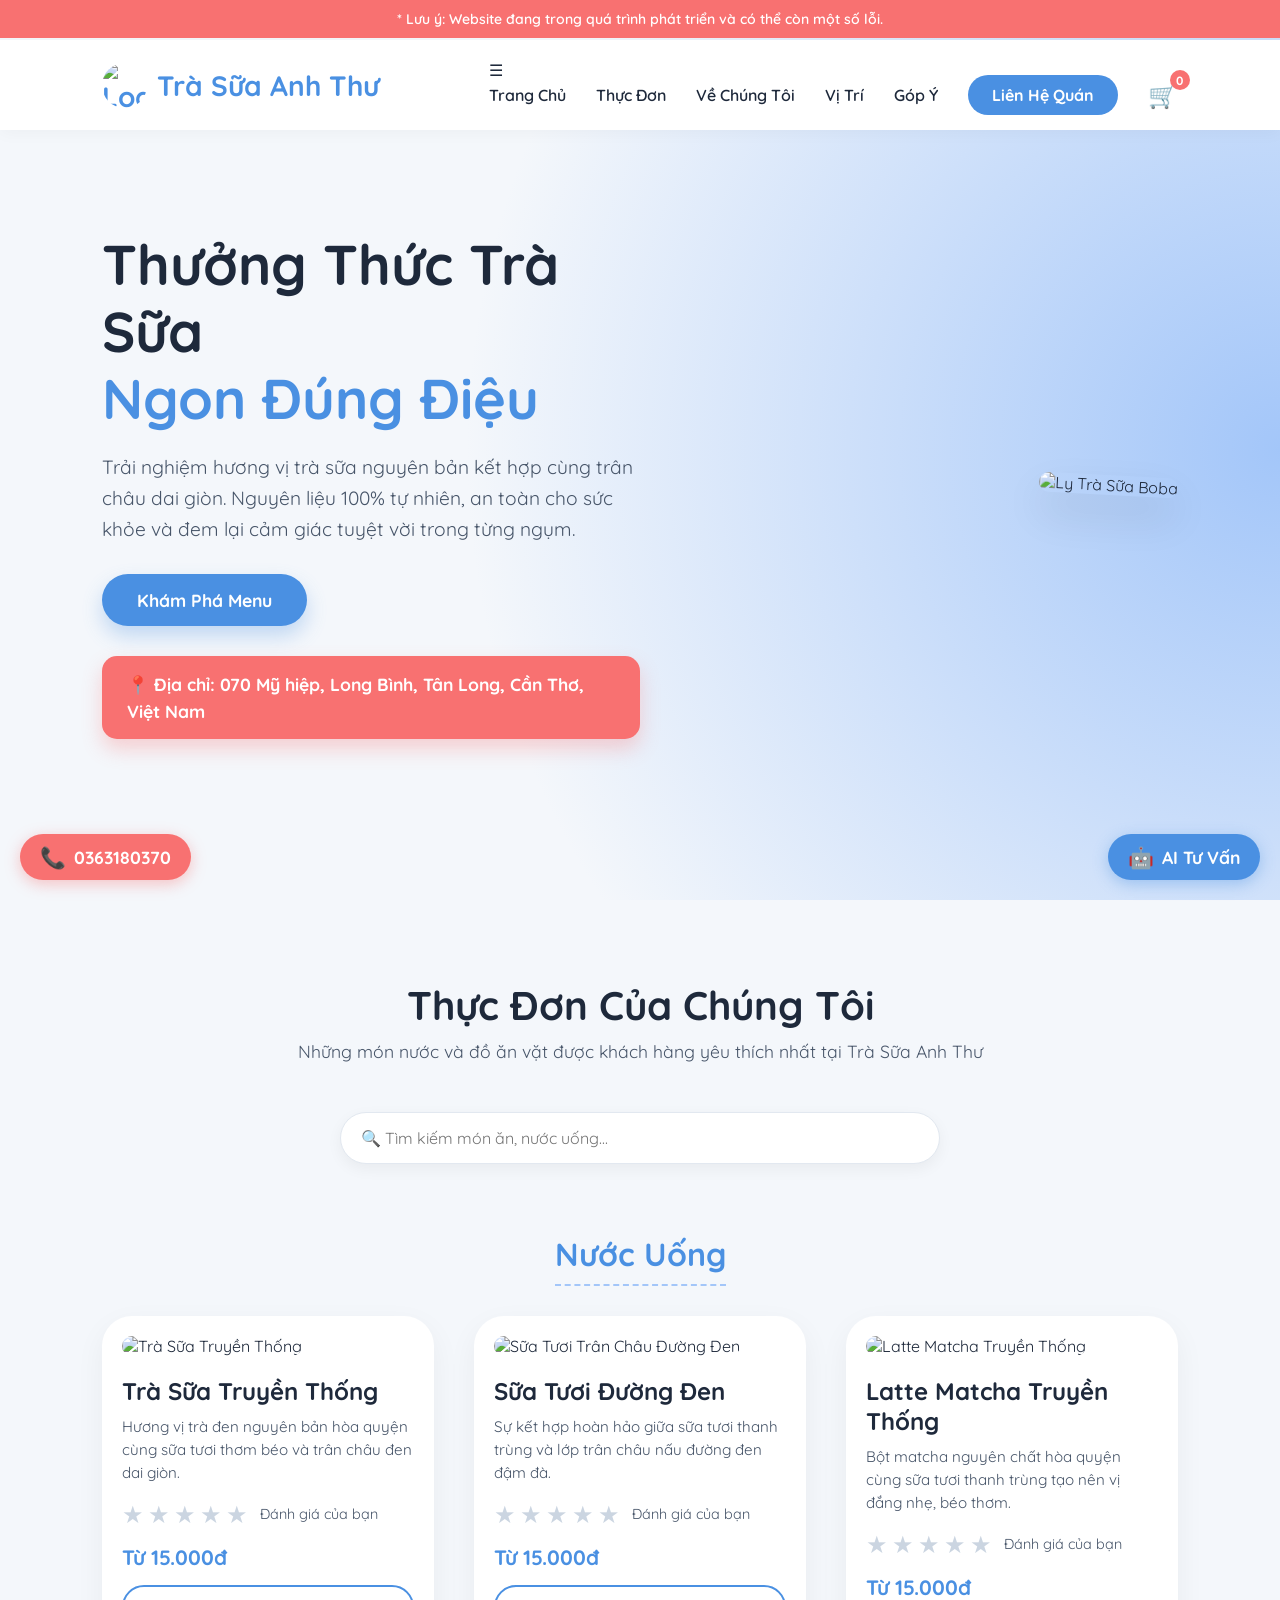
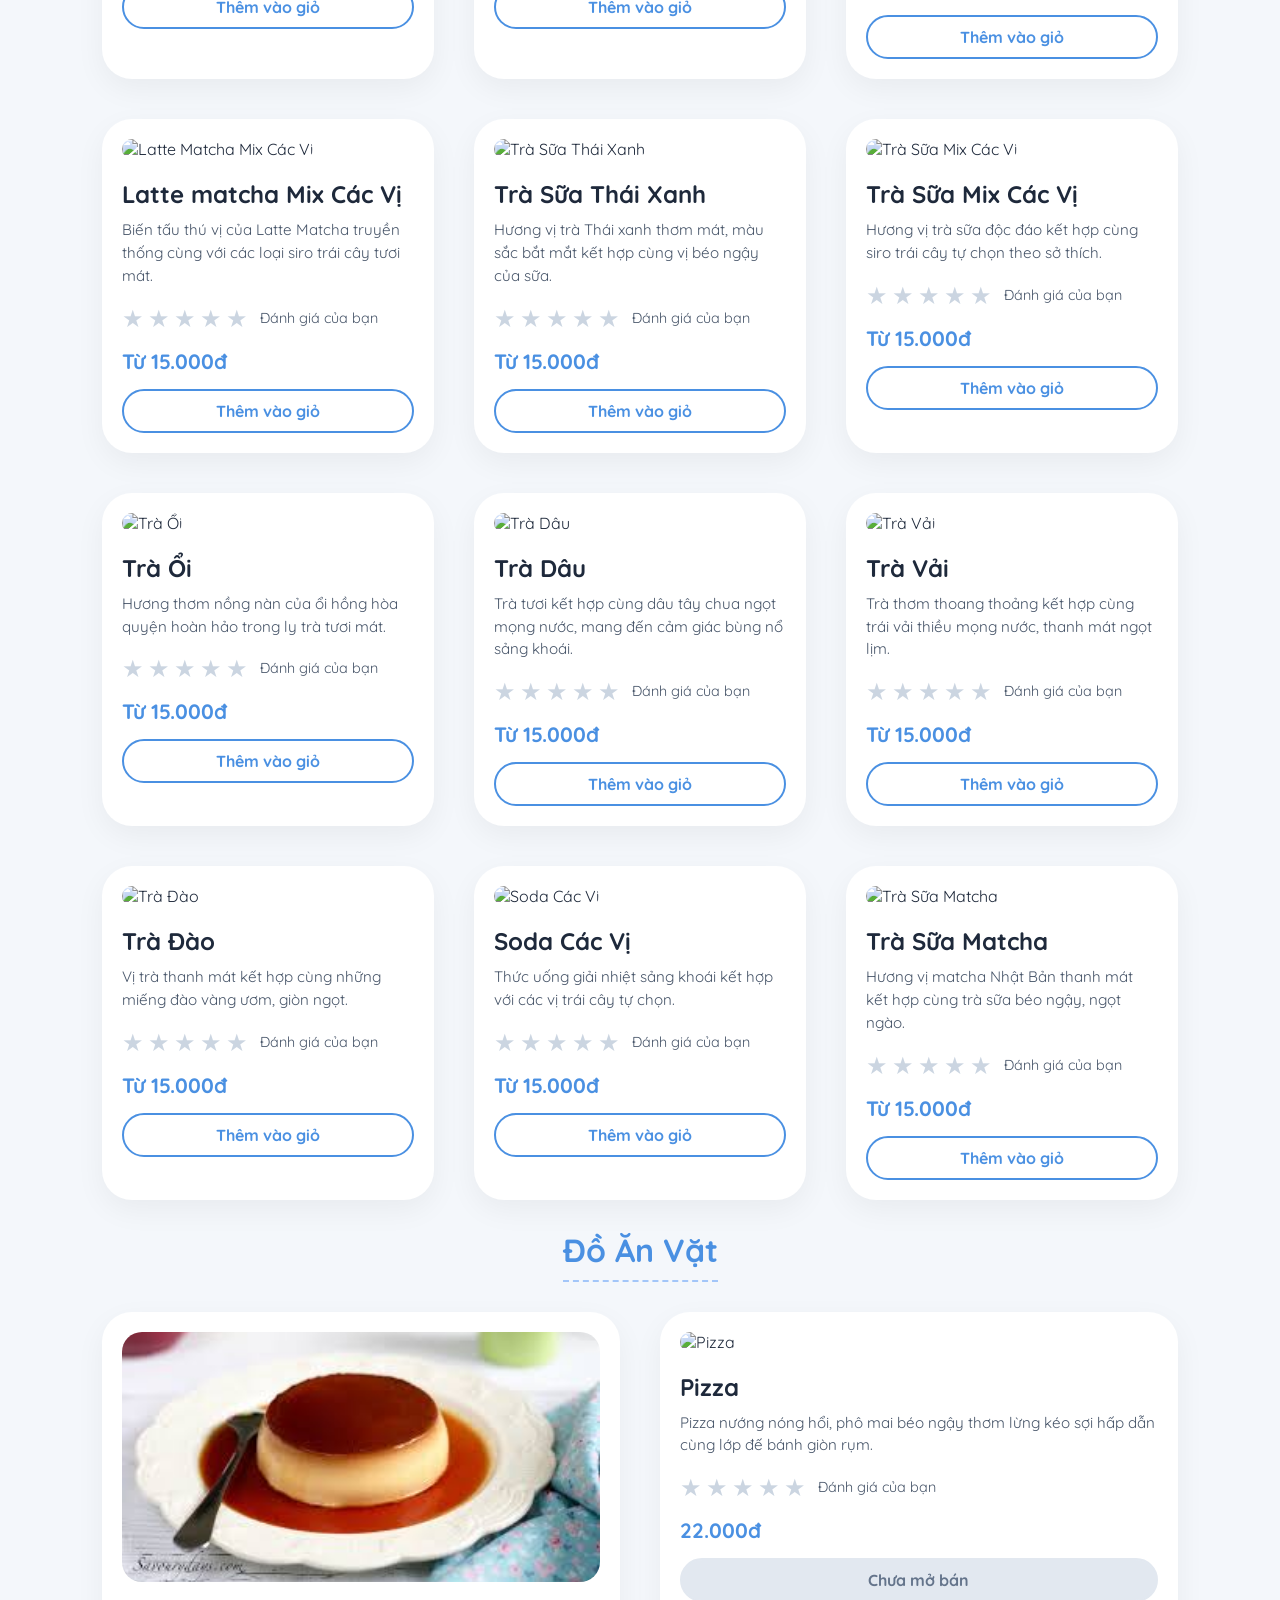
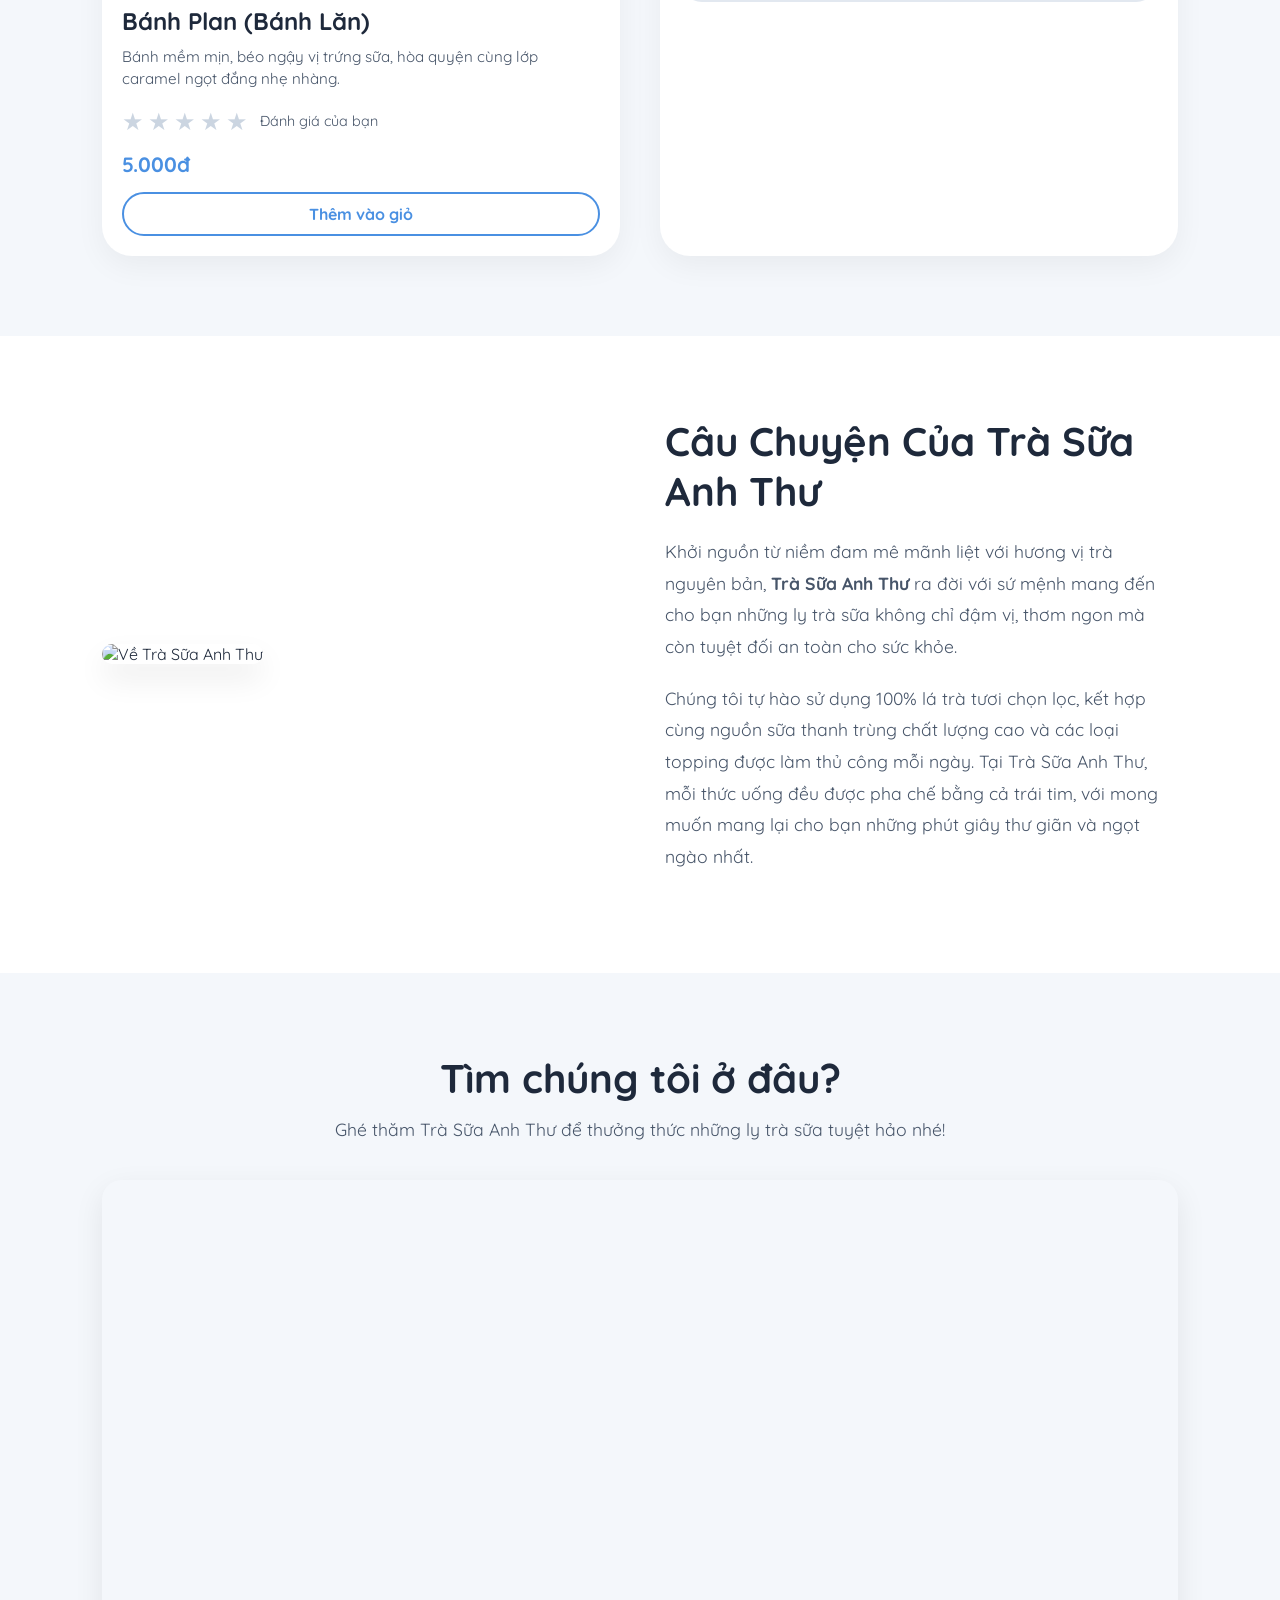
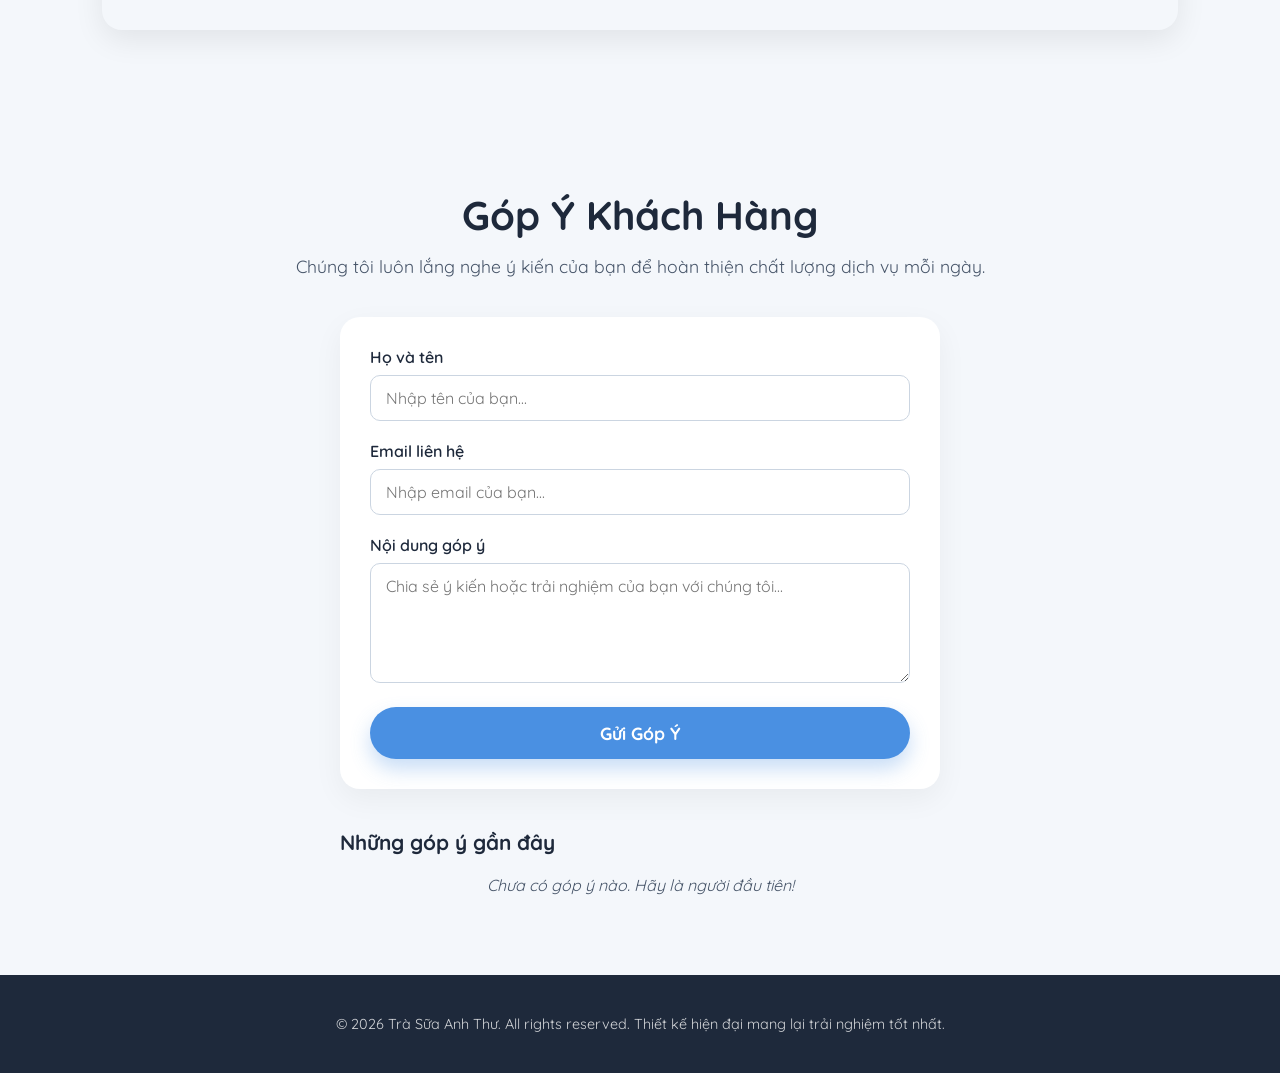
==== commit 989e96fc: "-update UI" ====
--- a/index.html
+++ b/index.html
@@ -341,6 +341,133 @@
       outline: none;
     }
 
+    /* AI CHATBOT */
+    .ai-chat-wrapper {
+      position: fixed;
+      bottom: 20px;
+      right: 20px;
+      z-index: 1000;
+    }
+
+    .ai-chat-btn {
+      display: flex;
+      align-items: center;
+      gap: 8px;
+      background-color: var(--primary);
+      color: var(--white) !important;
+      padding: 10px 20px;
+      border-radius: 50px;
+      text-decoration: none;
+      font-size: 1.1rem;
+      font-weight: 700;
+      box-shadow: 0 4px 15px rgba(74, 144, 226, 0.4);
+      cursor: pointer;
+      animation: hotline-wave 7s infinite 2s; /* Delay animation */
+    }
+
+    .ai-chat-icon {
+      font-size: 1.3rem;
+    }
+
+    #ai-chat-modal .cart-modal-content {
+      width: 90%;
+      max-width: 450px;
+      height: 80vh;
+      max-height: 600px;
+      display: flex;
+      flex-direction: column;
+    }
+
+    #ai-chat-messages {
+      flex-grow: 1;
+      overflow-y: auto;
+      padding: 10px;
+      background-color: #f9fafb;
+      border-radius: 10px;
+      margin-bottom: 15px;
+      display: flex;
+      flex-direction: column;
+      gap: 12px;
+    }
+
+    .ai-message, .user-message {
+      padding: 10px 15px;
+      border-radius: 18px;
+      max-width: 80%;
+      line-height: 1.5;
+      word-wrap: break-word;
+    }
+
+    .user-message {
+      background-color: var(--primary);
+      color: var(--white);
+      align-self: flex-end;
+      border-bottom-right-radius: 4px;
+    }
+
+    .ai-message {
+      background-color: #e5e7eb;
+      color: var(--text-dark);
+      align-self: flex-start;
+      border-bottom-left-radius: 4px;
+    }
+
+    .ai-message.typing {
+      font-style: italic;
+      color: var(--text-light);
+    }
+
+    #ai-chat-input-container {
+      display: flex;
+      gap: 10px;
+    }
+
+    #ai-chat-input {
+      flex-grow: 1;
+      padding: 12px 15px;
+      border: 1px solid #cbd5e1;
+      border-radius: 50px;
+      font-size: 1rem;
+      outline: none;
+    }
+
+    #ai-chat-send-btn {
+      background-color: var(--primary);
+      color: var(--white);
+      border: none;
+      border-radius: 50%;
+      width: 48px;
+      height: 48px;
+      font-size: 1.5rem;
+      cursor: pointer;
+      flex-shrink: 0;
+      display: flex;
+      align-items: center;
+      justify-content: center;
+    }
+
+    /* TOAST NOTIFICATION */
+    .toast-notification {
+      position: fixed;
+      bottom: 30px;
+      left: 50%;
+      transform: translateX(-50%);
+      background-color: var(--text-dark);
+      color: white;
+      padding: 16px 25px;
+      border-radius: 50px;
+      z-index: 3000;
+      box-shadow: 0 5px 15px rgba(0,0,0,0.2);
+      visibility: hidden;
+      opacity: 0;
+      transition: opacity 0.5s, bottom 0.5s, visibility 0.5s;
+    }
+    .toast-notification.show {
+      visibility: visible;
+      opacity: 1;
+      bottom: 50px;
+    }
+
     /* LOCATION SECTION */
     .location {
       padding: 80px 8%;
@@ -495,6 +622,27 @@
     .cart-item-info p { color: var(--text-light); font-size: 0.9rem; }
     .cart-item-price { font-weight: 700; color: var(--primary); text-align: right; }
     .btn-remove { background: none; border: none; color: #f87171; cursor: pointer; font-weight: bold; margin-top: 5px; }
+
+    .cart-item-quantity {
+      display: flex;
+      align-items: center;
+      gap: 8px;
+      margin-top: 8px;
+    }
+    .cart-item-quantity button {
+      background-color: #e2e8f0;
+      border: none;
+      width: 24px;
+      height: 24px;
+      border-radius: 50%;
+      font-weight: bold;
+      cursor: pointer;
+      color: var(--text-dark);
+      transition: background-color 0.2s;
+    }
+    .cart-item-quantity button:hover {
+      background-color: #cbd5e1;
+    }
     
     .cart-total {
       display: flex;
@@ -512,6 +660,69 @@
       font-weight: 700; margin-top: 20px; transition: background-color 0.3s;
     }
     .btn-checkout:hover { background-color: #357ABD; }
+
+    /* SEARCH BAR */
+    .search-container {
+      margin-bottom: 40px;
+      max-width: 600px;
+      margin-left: auto;
+      margin-right: auto;
+    }
+
+    #search-input {
+      width: 100%;
+      padding: 15px 20px;
+      font-size: 1rem;
+      border-radius: 50px;
+      border: 1px solid #e2e8f0;
+      outline: none;
+      transition: all 0.3s;
+      box-shadow: 0 5px 15px rgba(0,0,0,0.05);
+    }
+    #search-input:focus {
+      border-color: var(--primary);
+      box-shadow: 0 5px 20px rgba(74, 144, 226, 0.2);
+    }
+
+    /* VIP MODAL THEME */
+    .vip-theme {
+      background: linear-gradient(135deg, #fffbeb, #fef3c7);
+      border: 2px solid #fde68a;
+      box-shadow: 0 20px 40px rgba(217, 119, 6, 0.15);
+    }
+
+    .vip-icon {
+      font-size: 3.5rem;
+      animation: float 3s ease-in-out infinite;
+      text-shadow: 0 10px 15px rgba(217, 119, 6, 0.3);
+    }
+
+    @keyframes float {
+      0%, 100% { transform: translateY(0); }
+      50% { transform: translateY(-10px); }
+    }
+
+    .vip-input-group label {
+      color: #b45309;
+      font-weight: 700;
+    }
+
+    .vip-input-group input:focus,
+    .vip-input-group textarea:focus {
+      border-color: #f59e0b;
+      box-shadow: 0 0 0 3px rgba(245, 158, 11, 0.2);
+    }
+
+    .btn-vip-submit {
+      width: 100%; padding: 15px; font-size: 1.1rem; font-weight: 700;
+      color: var(--white); background: linear-gradient(to right, #f59e0b, #d97706);
+      border: none; border-radius: 12px; cursor: pointer;
+      box-shadow: 0 10px 20px rgba(217, 119, 6, 0.3); transition: all 0.3s; margin-top: 10px;
+    }
+    .btn-vip-submit:hover {
+      transform: translateY(-3px); box-shadow: 0 15px 25px rgba(217, 119, 6, 0.4);
+      background: linear-gradient(to right, #fbbf24, #f59e0b);
+    }
 
     /* FEEDBACK SECTION */
     .feedback {
@@ -749,6 +960,11 @@
     <h2>Thực Đơn Của Chúng Tôi</h2>
     <p>Những món nước và đồ ăn vặt được khách hàng yêu thích nhất tại Trà Sữa Anh Thư</p>
     
+    <!-- Thanh tìm kiếm -->
+    <div class="search-container">
+      <input type="text" id="search-input" onkeyup="searchProducts()" placeholder="🔍 Tìm kiếm món ăn, nước uống...">
+    </div>
+
     <h3 class="category-title">Nước Uống</h3>
     <div class="menu-grid">
       <!-- Thẻ Sản Phẩm 1 -->
@@ -769,6 +985,9 @@
         <div id="options-trasua1" class="size-options">
           <label><input type="radio" name="size_ts1" value="M" checked> Size M - 15.000đ</label>
           <label><input type="radio" name="size_ts1" value="L"> Size L - 20.000đ</label>
+          <hr style="margin: 8px 0; border: none; border-top: 1px dashed #cbd5e1;">
+          <label><input type="radio" name="topping_ts1" value="Normal" checked> Normal Topping (+0đ)</label>
+          <label><input type="radio" name="topping_ts1" value="Full"> Full Topping (+4.000đ)</label>
         </div>
 
         <span class="price">Từ 15.000đ</span>
@@ -793,6 +1012,9 @@
         <div id="options-trasua2" class="size-options">
           <label><input type="radio" name="size_ts2" value="M" checked> Size M - 15.000đ</label>
           <label><input type="radio" name="size_ts2" value="L"> Size L - 20.000đ</label>
+          <hr style="margin: 8px 0; border: none; border-top: 1px dashed #cbd5e1;">
+          <label><input type="radio" name="topping_ts2" value="Normal" checked> Normal Topping (+0đ)</label>
+          <label><input type="radio" name="topping_ts2" value="Full"> Full Topping (+4.000đ)</label>
         </div>
 
         <span class="price">Từ 15.000đ</span>
@@ -817,6 +1039,9 @@
         <div id="options-trasua3" class="size-options">
           <label><input type="radio" name="size_ts3" value="M" checked> Size M - 15.000đ</label>
           <label><input type="radio" name="size_ts3" value="L"> Size L - 20.000đ</label>
+          <hr style="margin: 8px 0; border: none; border-top: 1px dashed #cbd5e1;">
+          <label><input type="radio" name="topping_ts3" value="Normal" checked> Normal Topping (+0đ)</label>
+          <label><input type="radio" name="topping_ts3" value="Full"> Full Topping (+4.000đ)</label>
         </div>
 
         <span class="price">Từ 15.000đ</span>
@@ -841,6 +1066,9 @@
         <div id="options-trasua4" class="size-options">
           <label><input type="radio" name="size_ts4" value="M" checked> Size M - 15.000đ</label>
           <label><input type="radio" name="size_ts4" value="L"> Size L - 20.000đ</label>
+          <hr style="margin: 8px 0; border: none; border-top: 1px dashed #cbd5e1;">
+          <label><input type="radio" name="topping_ts4" value="Normal" checked> Normal Topping (+0đ)</label>
+          <label><input type="radio" name="topping_ts4" value="Full"> Full Topping (+4.000đ)</label>
           <select class="flavor-select" onclick="event.stopPropagation()">
             <option value="Dâu">Vị Dâu</option>
             <option value="Kiwi">Vị Kiwi</option>
@@ -871,6 +1099,9 @@
         <div id="options-trasua5" class="size-options">
           <label><input type="radio" name="size_ts5" value="M" checked> Size M - 15.000đ</label>
           <label><input type="radio" name="size_ts5" value="L"> Size L - 20.000đ</label>
+          <hr style="margin: 8px 0; border: none; border-top: 1px dashed #cbd5e1;">
+          <label><input type="radio" name="topping_ts5" value="Normal" checked> Normal Topping (+0đ)</label>
+          <label><input type="radio" name="topping_ts5" value="Full"> Full Topping (+4.000đ)</label>
         </div>
 
         <span class="price">Từ 15.000đ</span>
@@ -895,6 +1126,9 @@
         <div id="options-trasua6" class="size-options">
           <label><input type="radio" name="size_ts6" value="M" checked> Size M - 15.000đ</label>
           <label><input type="radio" name="size_ts6" value="L"> Size L - 20.000đ</label>
+          <hr style="margin: 8px 0; border: none; border-top: 1px dashed #cbd5e1;">
+          <label><input type="radio" name="topping_ts6" value="Normal" checked> Normal Topping (+0đ)</label>
+          <label><input type="radio" name="topping_ts6" value="Full"> Full Topping (+4.000đ)</label>
           <select class="flavor-select" onclick="event.stopPropagation()">
             <option value="Dâu">Vị Dâu</option>
             <option value="Kiwi">Vị Kiwi</option>
@@ -928,6 +1162,9 @@
         <div id="options-trasua7" class="size-options">
           <label><input type="radio" name="size_ts7" value="M" checked> Size M - 15.000đ</label>
           <label><input type="radio" name="size_ts7" value="L"> Size L - 20.000đ</label>
+          <hr style="margin: 8px 0; border: none; border-top: 1px dashed #cbd5e1;">
+          <label><input type="radio" name="topping_ts7" value="Normal" checked> Normal Topping (+0đ)</label>
+          <label><input type="radio" name="topping_ts7" value="Full"> Full Topping (+4.000đ)</label>
         </div>
 
         <span class="price">Từ 15.000đ</span>
@@ -952,6 +1189,9 @@
         <div id="options-trasua8" class="size-options">
           <label><input type="radio" name="size_ts8" value="M" checked> Size M - 15.000đ</label>
           <label><input type="radio" name="size_ts8" value="L"> Size L - 20.000đ</label>
+          <hr style="margin: 8px 0; border: none; border-top: 1px dashed #cbd5e1;">
+          <label><input type="radio" name="topping_ts8" value="Normal" checked> Normal Topping (+0đ)</label>
+          <label><input type="radio" name="topping_ts8" value="Full"> Full Topping (+4.000đ)</label>
         </div>
 
         <span class="price">Từ 15.000đ</span>
@@ -976,6 +1216,9 @@
         <div id="options-trasua9" class="size-options">
           <label><input type="radio" name="size_ts9" value="M" checked> Size M - 15.000đ</label>
           <label><input type="radio" name="size_ts9" value="L"> Size L - 20.000đ</label>
+          <hr style="margin: 8px 0; border: none; border-top: 1px dashed #cbd5e1;">
+          <label><input type="radio" name="topping_ts9" value="Normal" checked> Normal Topping (+0đ)</label>
+          <label><input type="radio" name="topping_ts9" value="Full"> Full Topping (+4.000đ)</label>
         </div>
 
         <span class="price">Từ 15.000đ</span>
@@ -1000,6 +1243,9 @@
         <div id="options-trasua10" class="size-options">
           <label><input type="radio" name="size_ts10" value="M" checked> Size M - 15.000đ</label>
           <label><input type="radio" name="size_ts10" value="L"> Size L - 20.000đ</label>
+          <hr style="margin: 8px 0; border: none; border-top: 1px dashed #cbd5e1;">
+          <label><input type="radio" name="topping_ts10" value="Normal" checked> Normal Topping (+0đ)</label>
+          <label><input type="radio" name="topping_ts10" value="Full"> Full Topping (+4.000đ)</label>
         </div>
 
         <span class="price">Từ 15.000đ</span>
@@ -1024,6 +1270,9 @@
         <div id="options-trasua11" class="size-options">
           <label><input type="radio" name="size_ts11" value="M" checked> Size M - 15.000đ</label>
           <label><input type="radio" name="size_ts11" value="L"> Size L - 20.000đ</label>
+          <hr style="margin: 8px 0; border: none; border-top: 1px dashed #cbd5e1;">
+          <label><input type="radio" name="topping_ts11" value="Normal" checked> Normal Topping (+0đ)</label>
+          <label><input type="radio" name="topping_ts11" value="Full"> Full Topping (+4.000đ)</label>
           <select class="flavor-select" onclick="event.stopPropagation()">
             <option value="Dâu">Vị Dâu</option>
             <option value="Đào">Vị Đào</option>
@@ -1056,6 +1305,9 @@
         <div id="options-trasua12" class="size-options">
           <label><input type="radio" name="size_ts12" value="M" checked> Size M - 15.000đ</label>
           <label><input type="radio" name="size_ts12" value="L"> Size L - 20.000đ</label>
+          <hr style="margin: 8px 0; border: none; border-top: 1px dashed #cbd5e1;">
+          <label><input type="radio" name="topping_ts12" value="Normal" checked> Normal Topping (+0đ)</label>
+          <label><input type="radio" name="topping_ts12" value="Full"> Full Topping (+4.000đ)</label>
         </div>
 
         <span class="price">Từ 15.000đ</span>
@@ -1167,9 +1419,54 @@
         <span>Tổng cộng:</span>
         <span id="cart-total-price">0đ</span>
       </div>
-      <a href="#" class="btn-checkout" onclick="alert('Quán không giao hàng tận nơi. Vui lòng gọi 0363180370 để chốt đơn và đến quán nhận nước nhé!'); return false;">Chốt Đơn & Đến Lấy</a>
+      <a href="#" class="btn-checkout" onclick="handleCheckout(event)">Chốt Đơn & Đến Lấy</a>
     </div>
   </div>
+
+  <!-- VIP Order Modal (Hệ thống đặt hàng riêng) -->
+  <div id="vip-order-modal" class="cart-modal">
+    <div class="cart-modal-content">
+      <div class="cart-header">
+        <h2 style="font-size: 1.5rem; margin: 0; color: var(--primary);">Đặt Hàng Giao Tận Nơi (VIP)</h2>
+        <span class="close-cart" onclick="document.getElementById('vip-order-modal').style.display = 'none';">✕</span>
+      </div>
+      <form id="vipOrderForm" onsubmit="submitVipOrder(event)">
+        <div class="form-group">
+          <label for="vipName">Người nhận</label>
+          <input type="text" id="vipName" required placeholder="Nhập tên người nhận...">
+        </div>
+        <div class="form-group">
+          <label for="vipPhone">Số điện thoại</label>
+          <input type="tel" id="vipPhone" required placeholder="Nhập số điện thoại...">
+        </div>
+        <div class="form-group">
+          <label for="vipAddress">Địa chỉ giao hàng</label>
+          <textarea id="vipAddress" required placeholder="Nhập địa chỉ giao hàng..." style="min-height: 80px;"></textarea>
+        </div>
+        <button type="submit" class="btn-checkout" style="border: none; cursor: pointer;">Xác Nhận Đặt Hàng</button>
+      </form>
+    </div>
+  </div>
+
+  <!-- AI Chat Modal -->
+  <div id="ai-chat-modal" class="cart-modal">
+    <div class="cart-modal-content">
+      <div class="cart-header">
+        <h2 style="font-size: 1.5rem; margin: 0;">AI Tư Vấn Món</h2>
+        <span class="close-cart" onclick="toggleAiChat()">✕</span>
+      </div>
+      <div id="ai-chat-messages">
+        <div class="ai-message">Chào bạn! Bạn muốn uống gì hôm nay? Hãy cho tôi biết sở thích của bạn nhé (ví dụ: "món nào mát, ít ngọt" hoặc "trà sữa béo ngậy").</div>
+      </div>
+      <div id="ai-chat-input-container">
+        <input type="text" id="ai-chat-input" placeholder="Nhập yêu cầu của bạn...">
+        <button id="ai-chat-send-btn" onclick="sendAiMessage()">➤</button>
+      </div>
+    </div>
+  </div>
+
+  <!-- Notification Toast -->
+  <div id="toast-notification" class="toast-notification"></div>
 
   <!-- Footer -->
   <footer>
@@ -1184,6 +1481,18 @@
     </a>
   </div>
 
+  <!-- Nút AI Chat Nổi -->
+  <div class="ai-chat-wrapper">
+    <div class="ai-chat-btn" onclick="toggleAiChat()">
+      <span class="ai-chat-icon">🤖</span>
+      <span class="ai-chat-text">AI Tư Vấn</span>
+    </div>
+  </div>
+
+  <script type="module">
+    import Groq from "https://cdn.jsdelivr.net/npm/groq-sdk@latest/dist/browser.mjs";
+    window.Groq = Groq; // Make it available globally for the next script
+  </script>
   <script>
     function toggleMenu() {
       const navMenu = document.getElementById('nav-menu');
@@ -1201,6 +1510,38 @@
 
     // DANH SÁCH GIỎ HÀNG
     let cartList = [];
+
+    // AI CHATBOT
+    const GROQ_API_KEY = "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";
+    let groq;
+    let groqModel;
+    let menuForAI = '';
+
+    function updateCartCount() {
+      const totalQuantity = cartList.reduce((sum, item) => sum + item.quantity, 0);
+      document.getElementById('cart-count').innerText = totalQuantity;
+    }
+
+    function saveCartAndRender() {
+      localStorage.setItem('trasua_cart', JSON.stringify(cartList));
+      updateCartCount();
+      // Chỉ render lại giỏ hàng nếu nó đang được mở
+      if (document.getElementById('cart-modal').style.display === 'flex') {
+        renderCart();
+      }
+    }
+
+    function updateCartQuantity(index, change) {
+      const item = cartList[index];
+      if (item) {
+        item.quantity += change;
+        if (item.quantity <= 0) {
+          // Nếu số lượng về 0 hoặc âm, xóa sản phẩm khỏi giỏ hàng
+          cartList.splice(index, 1);
+        }
+        saveCartAndRender();
+      }
+    }
 
     function toggleCart() {
       const cartModal = document.getElementById('cart-modal');
@@ -1226,15 +1567,20 @@
       }
 
       cartList.forEach((item, index) => {
-        total += item.price;
+        total += item.price * item.quantity;
         cartItemsContainer.innerHTML += `
           <div class="cart-item">
             <div class="cart-item-info">
               <h4>${item.name}</h4>
-              <p>Size: ${item.size}</p>
+              <p>${item.description}</p>
+              <div class="cart-item-quantity">
+                <button onclick="updateCartQuantity(${index}, -1)">-</button>
+                <span>${item.quantity}</span>
+                <button onclick="updateCartQuantity(${index}, 1)">+</button>
+              </div>
             </div>
             <div class="cart-item-price">
-              ${item.priceText}
+              ${(item.price * item.quantity).toLocaleString('vi-VN')}đ
               <br>
               <button class="btn-remove" onclick="removeFromCart(${index})">Xóa</button>
             </div>
@@ -1244,10 +1590,70 @@
       cartTotalPrice.innerText = total.toLocaleString('vi-VN') + 'đ';
     }
 
+    function handleCheckout(event) {
+      event.preventDefault();
+      // Lấy số lượng đơn hàng đã đặt trước đó từ Local Storage
+      const pastOrderCount = parseInt(localStorage.getItem('trasua_order_count') || '0');
+      // Lấy tổng số lượng của tất cả các món đang có trong giỏ hàng hiện tại
+      const currentCartTotalQuantity = cartList.reduce((sum, item) => sum + item.quantity, 0);
+      
+      if (pastOrderCount > 25 || currentCartTotalQuantity > 25) {
+        document.getElementById('cart-modal').style.display = 'none';
+        document.getElementById('vip-order-modal').style.display = 'flex';
+      } else {
+        alert('Quán không giao hàng tận nơi. Vui lòng gọi 0363180370 để chốt đơn và đến quán nhận nước nhé!');
+      }
+    }
+
+    function submitVipOrder(event) {
+      event.preventDefault();
+      alert('Đặt hàng VIP thành công! Đơn hàng của bạn đang được chuẩn bị và giao đi.');
+      document.getElementById('vipOrderForm').reset();
+      document.getElementById('vip-order-modal').style.display = 'none';
+      cartList = [];
+      saveCartAndRender();
+    }
+
+    function searchProducts() {
+      // 1. Lấy giá trị nhập vào và chuyển thành chữ hoa để tìm kiếm không phân biệt chữ hoa/thường
+      const input = document.getElementById('search-input');
+      const filter = input.value.toUpperCase();
+
+      // 2. Lấy tất cả các thẻ sản phẩm
+      const cards = document.querySelectorAll('.menu-grid .menu-card');
+
+      // 3. Lặp qua tất cả các thẻ và ẩn những thẻ không khớp với từ khóa tìm kiếm
+      cards.forEach(card => {
+        const titleElement = card.querySelector("h3");
+        if (titleElement) {
+          const titleText = titleElement.textContent || titleElement.innerText;
+          if (titleText.toUpperCase().indexOf(filter) > -1) {
+            card.style.display = ""; // Hiện thẻ nếu khớp
+          } else {
+            card.style.display = "none"; // Ẩn thẻ nếu không khớp
+          }
+        }
+      });
+
+      // 4. Xử lý ẩn/hiện tiêu đề danh mục (Nước uống, Đồ ăn vặt)
+      const categoryTitles = document.querySelectorAll('.category-title');
+      categoryTitles.forEach(title => {
+        const grid = title.nextElementSibling;
+        if (grid && grid.classList.contains('menu-grid')) {
+          // Kiểm tra xem có sản phẩm nào trong danh mục này đang được hiển thị không
+          const visibleCards = grid.querySelectorAll('.menu-card:not([style*="display: none"])');
+          if (visibleCards.length > 0) {
+            title.style.display = ""; // Hiện tiêu đề nếu có sản phẩm
+          } else {
+            title.style.display = "none"; // Ẩn tiêu đề nếu không có sản phẩm nào
+          }
+        }
+      });
+    }
+
     function removeFromCart(index) {
       cartList.splice(index, 1);
-      document.getElementById('cart-count').innerText = cartList.length;
-      renderCart();
+      saveCartAndRender();
     }
 
     function addToCart(event) {
@@ -1265,19 +1671,62 @@
         name += ' (' + flavorSelect.value + ')';
       }
       
-      // Lấy size và tính giá từ Radio Button được chọn (hoặc giá mặc định nếu không có size)
-      const selectedSize = card.querySelector('input[type="radio"]:checked');
+      // Lấy size, topping và tính giá từ Radio Button được chọn (hoặc giá mặc định nếu không có size)
+      const selectedSize = card.querySelector('input[type="radio"][name^="size_"]:checked');
+      const selectedTopping = card.querySelector('input[type="radio"][name^="topping_"]:checked');
+      
       let size = 'Mặc định';
-      let priceText = '';
-
+      let basePrice = 0;
+      let toppingPrice = 0;
+      let toppingValue = '';
+      
       if (selectedSize) {
         size = selectedSize.value;
-        priceText = selectedSize.parentElement.textContent.split('-')[1].trim();
+        const sizeText = selectedSize.parentElement.textContent.split('-')[1];
+        if (sizeText) basePrice = parseInt(sizeText.replace(/[^0-9]/g, ''));
       } else {
-        priceText = card.querySelector('.price').innerText.replace('Từ ', '');
-      }
-
-      const price = parseInt(priceText.replace(/[^0-9]/g, ''));
+        const priceElem = card.querySelector('.price');
+        if (priceElem) basePrice = parseInt(priceElem.innerText.replace(/[^0-9]/g, ''));
+      }
+
+      if (selectedTopping) {
+        toppingValue = selectedTopping.value;
+        const topText = selectedTopping.parentElement.textContent;
+        if (topText.includes('+')) {
+          toppingPrice = parseInt(topText.split('+')[1].replace(/[^0-9]/g, '')) || 0;
+        }
+      }
+
+      const price = basePrice + toppingPrice;
+
+      // Tạo ID duy nhất cho sản phẩm dựa trên tên, size và topping
+      const itemId = name + '_' + size + '_' + toppingValue;
+
+      // Kiểm tra xem sản phẩm đã có trong giỏ hàng chưa
+      const existingItem = cartList.find(item => item.id === itemId);
+
+      if (existingItem) {
+        // Nếu có, tăng số lượng
+        existingItem.quantity++;
+      } else {
+        // Nếu chưa, thêm sản phẩm mới vào giỏ hàng
+        let description = `Size: ${size}`;
+        if (toppingValue) {
+            description += ` (${toppingValue} Topping)`;
+        }
+        cartList.push({ id: itemId, name, description, price, priceText: price.toLocaleString('vi-VN') + 'đ', quantity: 1 });
+      }
+      
+      saveCartAndRender();
+
+      // --- START: Hiển thị thông báo ---
+      const toast = document.getElementById('toast-notification');
+      toast.textContent = `Đã thêm "${name}" vào giỏ hàng!`;
+      toast.classList.add('show');
+      setTimeout(() => {
+        toast.classList.remove('show');
+      }, 3000); // Ẩn sau 3 giây
+      // --- END: Hiển thị thông báo ---
 
       // Tạo hình ảnh bay
       const imgRect = img.getBoundingClientRect();
@@ -1299,8 +1748,6 @@
 
       setTimeout(() => {
         clone.remove();
-        cartList.push({ name, size, price, priceText });
-        document.getElementById('cart-count').innerText = cartList.length;
         cartIcon.style.transform = 'scale(1.2)';
         setTimeout(() => cartIcon.style.transform = 'scale(1)', 200);
       }, 800);
@@ -1371,8 +1818,119 @@
       });
     }
 
+    // AI CHATBOT FUNCTIONS
+    function toggleAiChat() {
+      const modal = document.getElementById('ai-chat-modal');
+      modal.style.display = (modal.style.display === 'flex') ? 'none' : 'flex';
+    }
+
+    function addMessageToChat(message, sender) {
+      const messagesContainer = document.getElementById('ai-chat-messages');
+      
+      // Remove existing typing indicator
+      const typingIndicator = messagesContainer.querySelector('.typing');
+      if (typingIndicator) {
+        typingIndicator.remove();
+      }
+
+      const messageDiv = document.createElement('div');
+      messageDiv.className = (sender === 'user') ? 'user-message' : 'ai-message';
+      if (sender === 'ai typing') {
+        messageDiv.classList.add('typing');
+      }
+      messageDiv.textContent = message;
+
+      messagesContainer.appendChild(messageDiv);
+      messagesContainer.scrollTop = messagesContainer.scrollHeight; // Scroll to bottom
+    }
+
+    async function sendAiMessage() {
+      const input = document.getElementById('ai-chat-input');
+      const userMessage = input.value.trim();
+
+      if (!userMessage) return;
+
+      // Thêm kiểm tra xem Groq đã được khởi tạo chưa
+      if (!groq) {
+        addMessageToChat("Lỗi: AI chưa sẵn sàng. Vui lòng kiểm tra lại API Key trong code và kết nối mạng, sau đó tải lại trang.", 'ai');
+        console.error("Groq client is not initialized. Check SDK loading and API key setup in DOMContentLoaded.");
+        return;
+      }
+
+      if (!GROQ_API_KEY || GROQ_API_KEY === "YOUR_GROQ_API_KEY") {
+        addMessageToChat("Lỗi: Vui lòng cấu hình API Key của Groq trong mã nguồn.", 'ai');
+        return;
+      }
+
+      addMessageToChat(userMessage, 'user');
+      input.value = '';
+
+      addMessageToChat("AI đang nghĩ...", 'ai typing');
+
+      try {
+        const chatCompletion = await groq.chat.completions.create({
+          messages: [
+            {
+              role: "system",
+              content: `Bạn là một trợ lý AI thân thiện của quán trà sữa "Trà Sữa Anh Thư". Nhiệm vụ của bạn là dựa vào sở thích của khách hàng để gợi ý món nước phù hợp từ thực đơn dưới đây. Luôn trả lời bằng tiếng Việt, giữ giọng văn vui vẻ, ngắn gọn và chỉ gợi ý các món có trong thực đơn.
+
+              --- THỰC ĐƠN ---
+              ${menuForAI}
+              ---`
+            },
+            {
+              role: "user",
+              content: userMessage
+            }
+          ],
+          model: groqModel,
+          temperature: 0.7,
+          max_tokens: 150,
+          stream: false,
+        });
+        const text = chatCompletion.choices[0]?.message?.content || "Rất tiếc, tôi không thể tạo phản hồi lúc này.";
+
+        addMessageToChat(text, 'ai');
+      } catch (error) {
+        console.error("Error calling Groq API:", error);
+        addMessageToChat("Rất tiếc, đã có lỗi xảy ra. Vui lòng thử lại sau.", 'ai');
+      }
+    }
+
     // Tự động tải lại số sao đã đánh giá khi mở trang web
     document.addEventListener('DOMContentLoaded', () => {
+      // Tải giỏ hàng từ localStorage khi trang được tải
+      const savedCart = localStorage.getItem('trasua_cart');
+      if (savedCart) {
+        cartList = JSON.parse(savedCart);
+        updateCartCount();
+      }
+
+      // --- START AI CHATBOT SETUP ---
+      if (window.Groq && GROQ_API_KEY && GROQ_API_KEY !== "YOUR_GROQ_API_KEY") {
+        try {
+          groq = new window.Groq({ apiKey: GROQ_API_KEY, dangerouslyAllowBrowser: true });
+          groqModel = "llama3-8b-8192"; // Bạn có thể thử "llama3-70b-8192" cho mô hình mạnh hơn
+        } catch (e) {
+          console.error("Error initializing Groq AI: ", e);
+        }
+      }
+
+      // Parse menu for AI
+      const menuItems = [];
+      document.querySelectorAll('.menu-grid .menu-card').forEach(card => {
+        const name = card.querySelector('h3')?.innerText;
+        const description = card.querySelector('p')?.innerText;
+        const price = card.querySelector('.price')?.innerText;
+        if (name && description && price) {
+          menuItems.push(`- ${name} (${price}): ${description}`);
+        }
+      });
+      menuForAI = menuItems.join('\n');
+
+      document.getElementById('ai-chat-input').addEventListener('keypress', (e) => e.key === 'Enter' && sendAiMessage());
+      // --- END AI CHATBOT SETUP ---
+
       // Ẩn menu mobile khi click vào các liên kết
       document.querySelectorAll('#nav-menu a, #cart-icon').forEach(item => {
         item.addEventListener('click', () => {
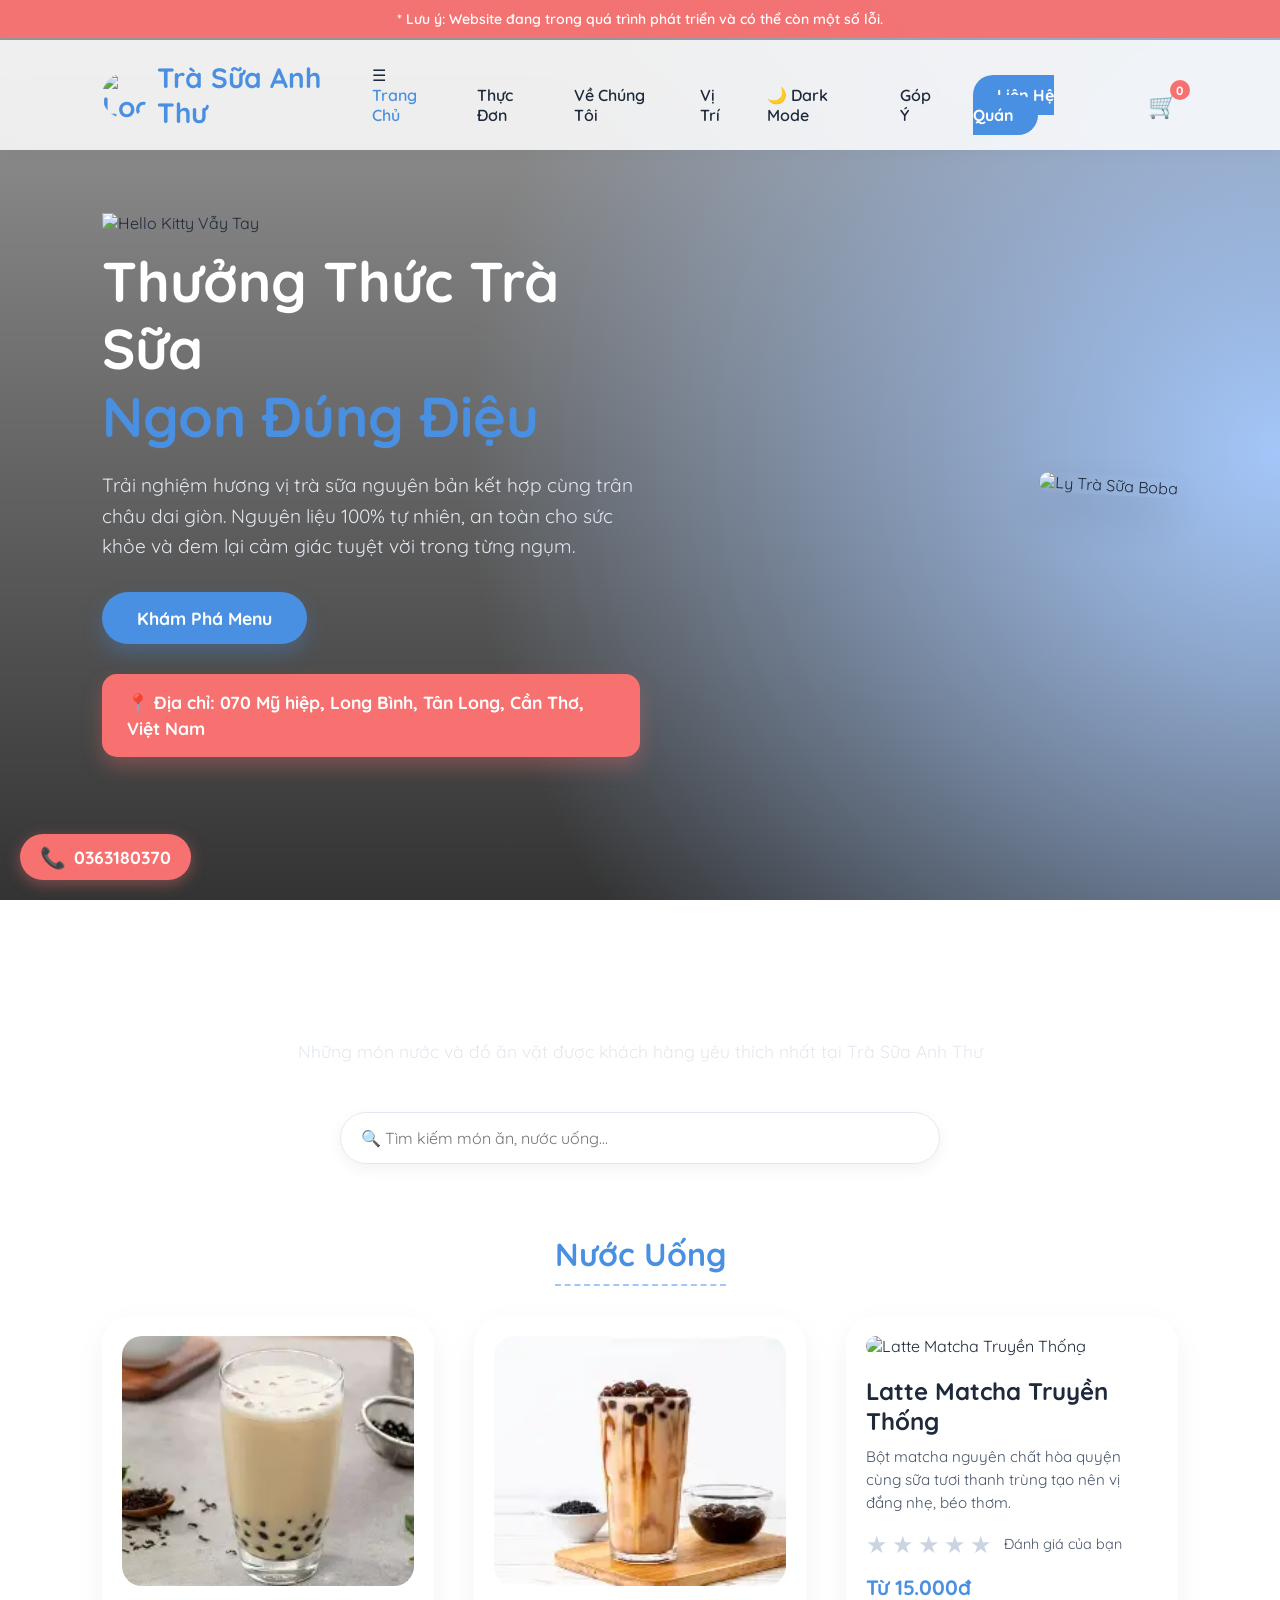
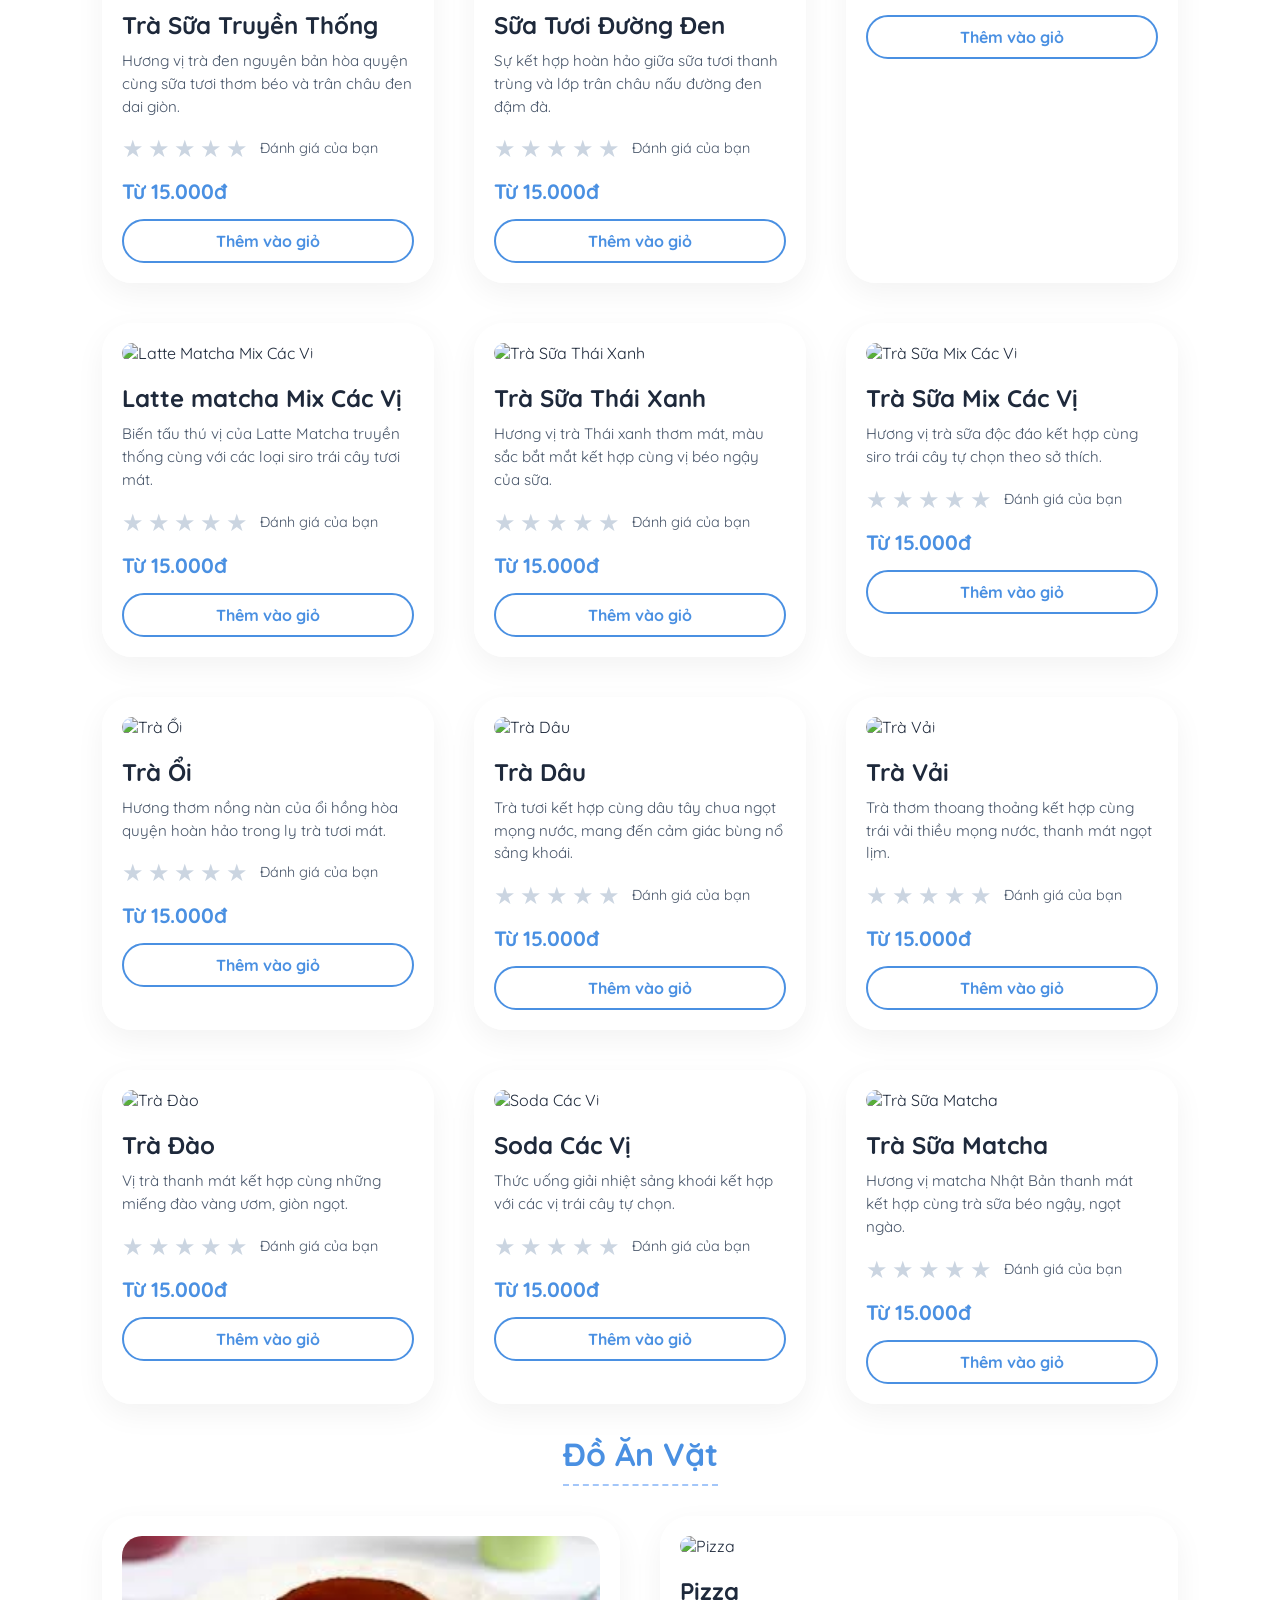
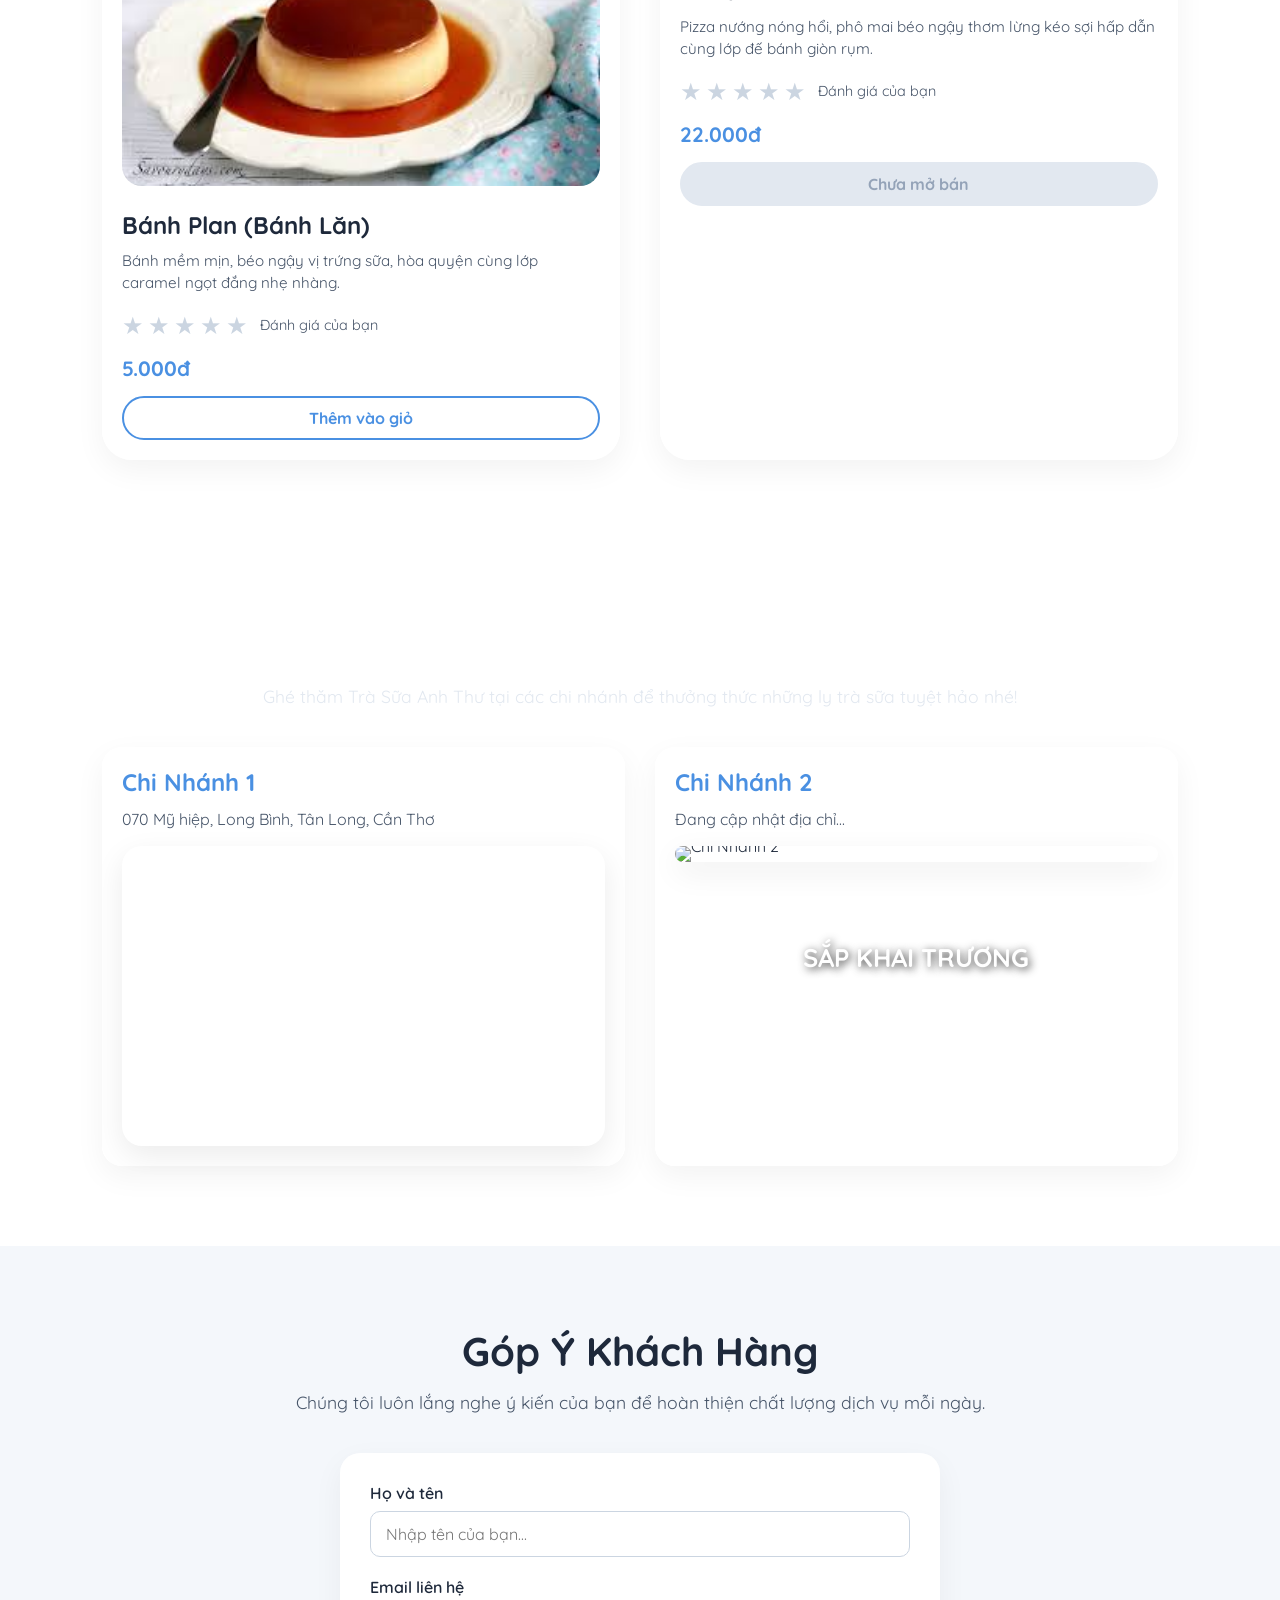
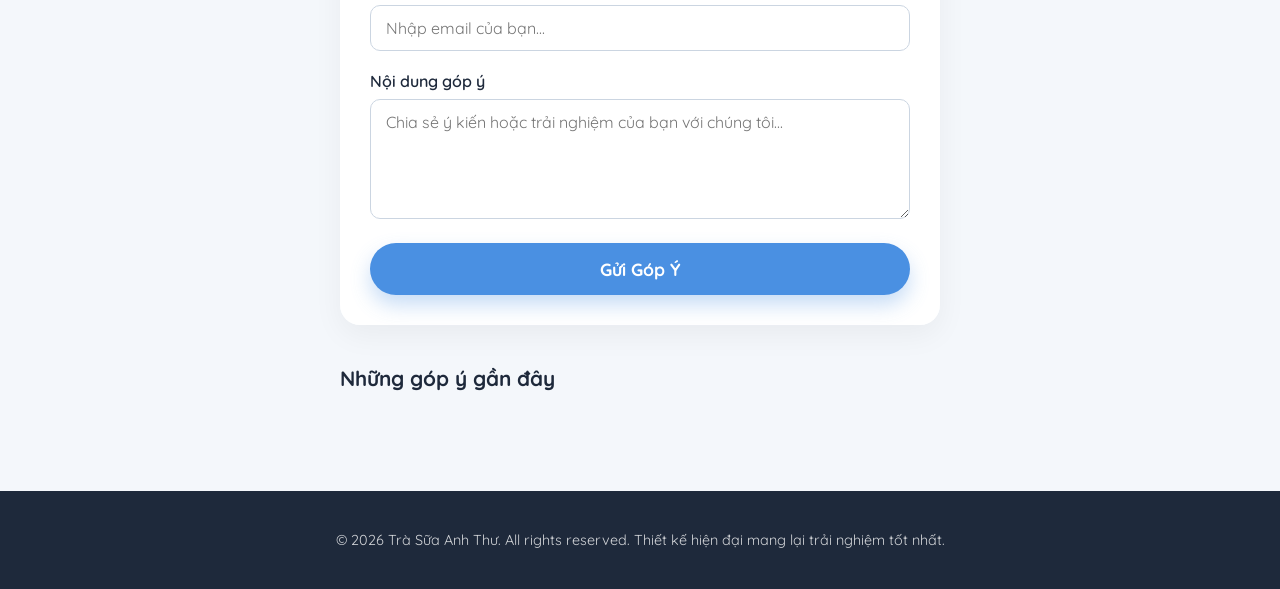
==== commit 930110dc: "Add files via upload" ====
--- a/index.html
+++ b/index.html
@@ -1,1968 +1,632 @@
-<!DOCTYPE html>
-<html lang="vi">
-<head>
-  <meta charset="UTF-8">
-  <meta name="viewport" content="width=device-width, initial-scale=1.0">
-  <title>Trà Sữa Anh Thư - Trà Sữa Thơm Ngon Tiện Lợi</title>
-  <link href="https://fonts.googleapis.com/css2?family=Quicksand:wght@400;600;700&display=swap" rel="stylesheet">
-  <style>
-    :root {
-      --primary: #4A90E2;
-      --secondary: #A3C6F9;
-      --text-dark: #1E293B;
-      --text-light: #475569;
-      --bg-color: #F4F7FB;
-      --white: #FFFFFF;
-    }
-
-    * {
-      margin: 0;
-      padding: 0;
-      box-sizing: border-box;
-      font-family: 'Quicksand', sans-serif;
-    }
-
-    body {
-      background-color: var(--bg-color);
-      color: var(--text-dark);
-      overflow-x: hidden;
-    }
-
-    /* TOP BANNER */
-    .top-banner {
-      background-color: #f87171;
-      color: var(--white);
-      text-align: center;
-      padding: 10px 15px;
-      font-size: 14px;
-      font-weight: 600;
-      position: fixed;
-      width: 100%;
-      top: 0;
-      z-index: 1001;
-    }
-
-    /* HEADER */
-    header {
-      display: flex;
-      justify-content: space-between;
-      align-items: center;
-      padding: 20px 8%;
-      background-color: var(--white);
-      box-shadow: 0 4px 15px rgba(0,0,0,0.03);
-      position: fixed;
-      width: 100%;
-      top: 40px;
-      z-index: 1000;
-    }
-
-    .logo {
-      font-size: 28px;
-      font-weight: 700;
-      color: var(--primary);
-      text-decoration: none;
-      display: flex;
-      align-items: center;
-      gap: 10px;
-    }
-
-    .logo img {
-      height: 45px;
-      width: 45px;
-      border-radius: 50%;
-      object-fit: cover;
-    }
-
-    nav ul {
-      display: flex;
-      list-style: none;
-      gap: 30px;
-      align-items: center;
-    }
-
-    nav ul li a {
-      text-decoration: none;
-      color: var(--text-dark);
-      font-weight: 600;
-      font-size: 16px;
-      transition: color 0.3s;
-    }
-
-    nav ul li a:hover {
-      color: var(--primary);
-    }
-
-    .btn-nav {
-      background-color: var(--primary);
-      color: var(--white) !important;
-      padding: 10px 24px;
-      border-radius: 50px;
-      font-weight: 700;
-      transition: background-color 0.3s;
-    }
-
-    .btn-nav:hover {
-      background-color: #357ABD;
-    }
-
-    /* HERO SECTION */
-    .hero {
-      display: flex;
-      align-items: center;
-      justify-content: space-between;
-      padding: 150px 8% 80px;
-      min-height: 100vh;
-      background: radial-gradient(circle at right, var(--secondary) 0%, transparent 60%);
-    }
-
-    .hero-content {
-      max-width: 50%;
-    }
-
-    .hero-content h1 {
-      font-size: 3.5rem;
-      line-height: 1.2;
-      margin-bottom: 20px;
-      color: var(--text-dark);
-    }
-
-    .hero-content h1 span {
-      color: var(--primary);
-    }
-
-    .hero-content p {
-      font-size: 1.2rem;
-      color: var(--text-light);
-      margin-bottom: 30px;
-      line-height: 1.6;
-    }
-
-    .btn-main {
-      display: inline-block;
-      background-color: var(--primary);
-      color: var(--white);
-      padding: 15px 35px;
-      font-size: 1.1rem;
-      font-weight: 700;
-      border-radius: 50px;
-      text-decoration: none;
-      box-shadow: 0 10px 20px rgba(74, 144, 226, 0.3);
-      transition: all 0.3s ease;
-    }
-
-    .btn-main:hover {
-      transform: translateY(-5px);
-      box-shadow: 0 15px 25px rgba(74, 144, 226, 0.4);
-    }
-
-    .hero-img {
-      max-width: 45%;
-      position: relative;
-    }
-
-    .hero-img img {
-      width: 100%;
-      border-radius: 30px;
-      transform: rotate(3deg);
-      box-shadow: 0 20px 40px rgba(0,0,0,0.1);
-      transition: transform 0.5s;
-    }
-
-    .hero-img img:hover {
-      transform: rotate(0deg) scale(1.02);
-    }
-
-    .address-box {
-      display: inline-block;
-      background-color: #f87171;
-      color: var(--white);
-      padding: 15px 25px;
-      border-radius: 15px;
-      font-size: 1.1rem;
-      font-weight: 700;
-      box-shadow: 0 10px 20px rgba(248, 113, 113, 0.3);
-      animation: periodic-shake 10s infinite;
-      line-height: 1.5;
-    }
-
-    @keyframes periodic-shake {
-      0%, 90% { transform: translateX(0) rotate(0); }
-      92% { transform: translateX(-5px) rotate(-2deg); }
-      94% { transform: translateX(5px) rotate(2deg); }
-      96% { transform: translateX(-5px) rotate(-2deg); }
-      98% { transform: translateX(5px) rotate(2deg); }
-      100% { transform: translateX(0) rotate(0); }
-    }
-
-    /* MENU SECTION */
-    .menu {
-      padding: 80px 8%;
-      text-align: center;
-    }
-
-    .menu h2 {
-      font-size: 2.5rem;
-      color: var(--text-dark);
-      margin-bottom: 10px;
-    }
-
-    .category-title {
-      font-size: 2rem;
-      color: var(--primary);
-      margin: 30px 0 30px;
-      text-align: center;
-      border-bottom: 2px dashed var(--secondary);
-      display: inline-block;
-      padding-bottom: 10px;
-    }
-
-    .menu > p {
-      color: var(--text-light);
-      margin-bottom: 50px;
-      font-size: 1.1rem;
-    }
-
-    .menu-grid {
-      display: grid;
-      grid-template-columns: repeat(auto-fit, minmax(300px, 1fr));
-      gap: 40px;
-    }
-
-    .menu-card {
-      background-color: var(--white);
-      border-radius: 30px;
-      padding: 20px;
-      box-shadow: 0 10px 30px rgba(0,0,0,0.05);
-      transition: transform 0.3s;
-      text-align: left;
-    }
-
-    .menu-card:hover {
-      transform: translateY(-10px);
-    }
-
-    .menu-card img {
-      width: 100%;
-      height: 250px;
-      object-fit: cover;
-      border-radius: 20px;
-      margin-bottom: 20px;
-    }
-
-    .menu-card h3 {
-      font-size: 1.5rem;
-      margin-bottom: 10px;
-    }
-
-    .menu-card p {
-      color: var(--text-light);
-      margin-bottom: 15px;
-      font-size: 0.95rem;
-      line-height: 1.5;
-    }
-
-    .interactive-rating {
-      color: #cbd5e1;
-      font-size: 1.5rem;
-      margin-bottom: 15px;
-      display: flex;
-      align-items: center;
-      gap: 4px;
-    }
-
-    .interactive-rating .star {
-      cursor: pointer;
-      transition: color 0.2s;
-    }
-
-    .interactive-rating .star.active {
-      color: #fbbf24;
-    }
-
-    .interactive-rating .rating-text {
-      color: var(--text-light);
-      font-size: 0.9rem;
-      margin-left: 8px;
-    }
-
-    .menu-card .price {
-      font-size: 1.3rem;
-      font-weight: 700;
-      color: var(--primary);
-      display: block;
-      margin-bottom: 15px;
-    }
-
-    .btn-outline {
-      display: inline-block;
-      padding: 10px 25px;
-      border: 2px solid var(--primary);
-      color: var(--primary);
-      text-decoration: none;
-      font-weight: 700;
-      border-radius: 50px;
-      transition: all 0.3s;
-      text-align: center;
-      width: 100%;
-    }
-
-    .btn-outline:hover {
-      background-color: var(--primary);
-      color: var(--white);
-    }
-
-    .size-options {
-      display: none;
-      margin-bottom: 15px;
-      text-align: left;
-      background-color: #f1f5f9;
-      padding: 10px 15px;
-      border-radius: 10px;
-    }
-
-    .size-options label {
-      display: block;
-      margin-bottom: 8px;
-      font-size: 0.95rem;
-      color: var(--text-dark);
-      cursor: pointer;
-    }
-
-    .flavor-select {
-      width: 100%;
-      padding: 8px 10px;
-      margin-top: 10px;
-      margin-bottom: 5px;
-      border: 1px solid #cbd5e1;
-      border-radius: 5px;
-      font-family: 'Quicksand', sans-serif;
-      font-size: 0.95rem;
-      color: var(--text-dark);
-      outline: none;
-    }
-
-    /* AI CHATBOT */
-    .ai-chat-wrapper {
-      position: fixed;
-      bottom: 20px;
-      right: 20px;
-      z-index: 1000;
-    }
-
-    .ai-chat-btn {
-      display: flex;
-      align-items: center;
-      gap: 8px;
-      background-color: var(--primary);
-      color: var(--white) !important;
-      padding: 10px 20px;
-      border-radius: 50px;
-      text-decoration: none;
-      font-size: 1.1rem;
-      font-weight: 700;
-      box-shadow: 0 4px 15px rgba(74, 144, 226, 0.4);
-      cursor: pointer;
-      animation: hotline-wave 7s infinite 2s; /* Delay animation */
-    }
-
-    .ai-chat-icon {
-      font-size: 1.3rem;
-    }
-
-    #ai-chat-modal .cart-modal-content {
-      width: 90%;
-      max-width: 450px;
-      height: 80vh;
-      max-height: 600px;
-      display: flex;
-      flex-direction: column;
-    }
-
-    #ai-chat-messages {
-      flex-grow: 1;
-      overflow-y: auto;
-      padding: 10px;
-      background-color: #f9fafb;
-      border-radius: 10px;
-      margin-bottom: 15px;
-      display: flex;
-      flex-direction: column;
-      gap: 12px;
-    }
-
-    .ai-message, .user-message {
-      padding: 10px 15px;
-      border-radius: 18px;
-      max-width: 80%;
-      line-height: 1.5;
-      word-wrap: break-word;
-    }
-
-    .user-message {
-      background-color: var(--primary);
-      color: var(--white);
-      align-self: flex-end;
-      border-bottom-right-radius: 4px;
-    }
-
-    .ai-message {
-      background-color: #e5e7eb;
-      color: var(--text-dark);
-      align-self: flex-start;
-      border-bottom-left-radius: 4px;
-    }
-
-    .ai-message.typing {
-      font-style: italic;
-      color: var(--text-light);
-    }
-
-    #ai-chat-input-container {
-      display: flex;
-      gap: 10px;
-    }
-
-    #ai-chat-input {
-      flex-grow: 1;
-      padding: 12px 15px;
-      border: 1px solid #cbd5e1;
-      border-radius: 50px;
-      font-size: 1rem;
-      outline: none;
-    }
-
-    #ai-chat-send-btn {
-      background-color: var(--primary);
-      color: var(--white);
-      border: none;
-      border-radius: 50%;
-      width: 48px;
-      height: 48px;
-      font-size: 1.5rem;
-      cursor: pointer;
-      flex-shrink: 0;
-      display: flex;
-      align-items: center;
-      justify-content: center;
-    }
-
-    /* TOAST NOTIFICATION */
-    .toast-notification {
-      position: fixed;
-      bottom: 30px;
-      left: 50%;
-      transform: translateX(-50%);
-      background-color: var(--text-dark);
-      color: white;
-      padding: 16px 25px;
-      border-radius: 50px;
-      z-index: 3000;
-      box-shadow: 0 5px 15px rgba(0,0,0,0.2);
-      visibility: hidden;
-      opacity: 0;
-      transition: opacity 0.5s, bottom 0.5s, visibility 0.5s;
-    }
-    .toast-notification.show {
-      visibility: visible;
-      opacity: 1;
-      bottom: 50px;
-    }
-
-    /* LOCATION SECTION */
-    .location {
-      padding: 80px 8%;
-      text-align: center;
-    }
-
-    .location h2 {
-      font-size: 2.5rem;
-      color: var(--text-dark);
-      margin-bottom: 15px;
-    }
-
-    .location > p {
-      color: var(--text-light);
-      margin-bottom: 40px;
-      font-size: 1.1rem;
-    }
-    
-    .map-container {
-      border-radius: 20px;
-      overflow: hidden;
-      box-shadow: 0 10px 30px rgba(0,0,0,0.08);
-      line-height: 0; /* Loại bỏ khoảng trắng dưới iframe */
-    }
-    .flavor-select:focus {
-      border-color: var(--primary);
-    }
-
-    /* ABOUT SECTION */
-    .about {
-      padding: 80px 8%;
-      background-color: var(--white);
-      display: flex;
-      align-items: center;
-      gap: 50px;
-    }
-
-    .about-img {
-      flex: 1;
-    }
-
-    .about-img img {
-      width: 100%;
-      border-radius: 30px;
-      box-shadow: 0 15px 30px rgba(0,0,0,0.08);
-    }
-
-    .about-content {
-      flex: 1;
-    }
-
-    .about-content h2 {
-      font-size: 2.5rem;
-      color: var(--text-dark);
-      margin-bottom: 20px;
-    }
-
-    .about-content p {
-      color: var(--text-light);
-      font-size: 1.1rem;
-      line-height: 1.8;
-      margin-bottom: 20px;
-    }
-
-    /* GIỎ HÀNG & ANIMATION & MODAL */
-    .cart-wrapper {
-      position: relative;
-      cursor: pointer;
-      font-size: 1.5rem;
-      display: flex;
-      align-items: center;
-      transition: transform 0.2s;
-    }
-
-    .cart-count {
-      position: absolute;
-      top: -10px;
-      right: -12px;
-      background-color: #f87171;
-      color: var(--white);
-      font-size: 12px;
-      font-weight: 700;
-      width: 20px;
-      height: 20px;
-      display: flex;
-      justify-content: center;
-      align-items: center;
-      border-radius: 50%;
-    }
-
-    .flying-img {
-      position: fixed;
-      z-index: 9999;
-      border-radius: 50%;
-      object-fit: cover;
-      transition: all 0.8s ease-in-out;
-      pointer-events: none;
-      box-shadow: 0 10px 20px rgba(0,0,0,0.3);
-    }
-
-    .cart-modal {
-      display: none;
-      position: fixed;
-      top: 0; left: 0; right: 0; bottom: 0;
-      background-color: rgba(0,0,0,0.5);
-      z-index: 2000;
-      justify-content: center;
-      align-items: center;
-    }
-
-    .cart-modal-content {
-      background-color: var(--white);
-      width: 90%;
-      max-width: 500px;
-      border-radius: 20px;
-      padding: 25px;
-      box-shadow: 0 15px 30px rgba(0,0,0,0.2);
-    }
-
-    .cart-header {
-      display: flex;
-      justify-content: space-between;
-      align-items: center;
-      border-bottom: 1px solid #e2e8f0;
-      padding-bottom: 15px;
-      margin-bottom: 15px;
-    }
-
-    .close-cart {
-      cursor: pointer;
-      font-size: 1.5rem;
-      color: #f87171;
-      font-weight: bold;
-    }
-
-    .cart-items {
-      max-height: 300px;
-      overflow-y: auto;
-      margin-bottom: 15px;
-    }
-
-    .cart-item {
-      display: flex;
-      justify-content: space-between;
-      align-items: center;
-      margin-bottom: 15px;
-      border-bottom: 1px dashed #cbd5e1;
-      padding-bottom: 15px;
-    }
-
-    .cart-item-info h4 { color: var(--text-dark); margin-bottom: 5px; }
-    .cart-item-info p { color: var(--text-light); font-size: 0.9rem; }
-    .cart-item-price { font-weight: 700; color: var(--primary); text-align: right; }
-    .btn-remove { background: none; border: none; color: #f87171; cursor: pointer; font-weight: bold; margin-top: 5px; }
-
-    .cart-item-quantity {
-      display: flex;
-      align-items: center;
-      gap: 8px;
-      margin-top: 8px;
-    }
-    .cart-item-quantity button {
-      background-color: #e2e8f0;
-      border: none;
-      width: 24px;
-      height: 24px;
-      border-radius: 50%;
-      font-weight: bold;
-      cursor: pointer;
-      color: var(--text-dark);
-      transition: background-color 0.2s;
-    }
-    .cart-item-quantity button:hover {
-      background-color: #cbd5e1;
-    }
-    
-    .cart-total {
-      display: flex;
-      justify-content: space-between;
-      font-size: 1.2rem;
-      font-weight: 700;
-      color: var(--text-dark);
-      border-top: 2px solid #e2e8f0;
-      padding-top: 15px;
-    }
-
-    .btn-checkout {
-      display: block; width: 100%; text-align: center; background-color: var(--primary);
-      color: var(--white) !important; padding: 15px; border-radius: 10px; text-decoration: none;
-      font-weight: 700; margin-top: 20px; transition: background-color 0.3s;
-    }
-    .btn-checkout:hover { background-color: #357ABD; }
-
-    /* SEARCH BAR */
-    .search-container {
-      margin-bottom: 40px;
-      max-width: 600px;
-      margin-left: auto;
-      margin-right: auto;
-    }
-
-    #search-input {
-      width: 100%;
-      padding: 15px 20px;
-      font-size: 1rem;
-      border-radius: 50px;
-      border: 1px solid #e2e8f0;
-      outline: none;
-      transition: all 0.3s;
-      box-shadow: 0 5px 15px rgba(0,0,0,0.05);
-    }
-    #search-input:focus {
-      border-color: var(--primary);
-      box-shadow: 0 5px 20px rgba(74, 144, 226, 0.2);
-    }
-
-    /* VIP MODAL THEME */
-    .vip-theme {
-      background: linear-gradient(135deg, #fffbeb, #fef3c7);
-      border: 2px solid #fde68a;
-      box-shadow: 0 20px 40px rgba(217, 119, 6, 0.15);
-    }
-
-    .vip-icon {
-      font-size: 3.5rem;
-      animation: float 3s ease-in-out infinite;
-      text-shadow: 0 10px 15px rgba(217, 119, 6, 0.3);
-    }
-
-    @keyframes float {
-      0%, 100% { transform: translateY(0); }
-      50% { transform: translateY(-10px); }
-    }
-
-    .vip-input-group label {
-      color: #b45309;
-      font-weight: 700;
-    }
-
-    .vip-input-group input:focus,
-    .vip-input-group textarea:focus {
-      border-color: #f59e0b;
-      box-shadow: 0 0 0 3px rgba(245, 158, 11, 0.2);
-    }
-
-    .btn-vip-submit {
-      width: 100%; padding: 15px; font-size: 1.1rem; font-weight: 700;
-      color: var(--white); background: linear-gradient(to right, #f59e0b, #d97706);
-      border: none; border-radius: 12px; cursor: pointer;
-      box-shadow: 0 10px 20px rgba(217, 119, 6, 0.3); transition: all 0.3s; margin-top: 10px;
-    }
-    .btn-vip-submit:hover {
-      transform: translateY(-3px); box-shadow: 0 15px 25px rgba(217, 119, 6, 0.4);
-      background: linear-gradient(to right, #fbbf24, #f59e0b);
-    }
-
-    /* FEEDBACK SECTION */
-    .feedback {
-      padding: 80px 8%;
-      background-color: var(--bg-color);
-      text-align: center;
-    }
-
-    .feedback h2 {
-      font-size: 2.5rem;
-      color: var(--text-dark);
-      margin-bottom: 15px;
-    }
-
-    .feedback > p {
-      color: var(--text-light);
-      margin-bottom: 40px;
-      font-size: 1.1rem;
-    }
-
-    .feedback-form {
-      max-width: 600px;
-      margin: 0 auto;
-      background-color: var(--white);
-      padding: 30px;
-      border-radius: 20px;
-      box-shadow: 0 10px 30px rgba(0,0,0,0.05);
-      text-align: left;
-    }
-
-    .form-group {
-      margin-bottom: 20px;
-    }
-
-    .form-group label {
-      display: block;
-      margin-bottom: 8px;
-      color: var(--text-dark);
-      font-weight: 600;
-    }
-
-    .form-group input,
-    .form-group textarea {
-      width: 100%;
-      padding: 12px 15px;
-      border: 1px solid #cbd5e1;
-      border-radius: 10px;
-      font-size: 1rem;
-      font-family: 'Quicksand', sans-serif;
-      transition: border-color 0.3s;
-    }
-
-    .form-group input:focus,
-    .form-group textarea:focus {
-      outline: none;
-      border-color: var(--primary);
-    }
-
-    .form-group textarea {
-      resize: vertical;
-      min-height: 120px;
-    }
-
-    .btn-submit {
-      width: 100%;
-      border: none;
-      cursor: pointer;
-      text-align: center;
-    }
-
-    /* STYLE CHO DANH SÁCH GÓP Ý */
-    .feedback-item {
-      background-color: var(--white);
-      padding: 20px;
-      border-radius: 15px;
-      margin-bottom: 15px;
-      box-shadow: 0 5px 15px rgba(0,0,0,0.05);
-      border-left: 4px solid var(--primary);
-    }
-    .feedback-item h4 {
-      color: var(--text-dark);
-      margin-bottom: 5px;
-      font-size: 1.1rem;
-    }
-    .feedback-item h4 span {
-      font-size: 0.85rem;
-      color: var(--text-light);
-      font-weight: normal;
-    }
-    .feedback-item p {
-      color: var(--text-light);
-      line-height: 1.5;
-    }
-
-    /* HOTLINE NỔI BẬT */
-    .hotline-wrapper {
-      position: fixed;
-      bottom: 20px;
-      left: 20px;
-      z-index: 1000;
-    }
-
-    .hotline-btn {
-      display: flex;
-      align-items: center;
-      gap: 8px;
-      background-color: #f87171;
-      color: var(--white) !important;
-      padding: 10px 20px;
-      border-radius: 50px;
-      text-decoration: none;
-      font-size: 1.1rem;
-      font-weight: 700;
-      box-shadow: 0 4px 15px rgba(248, 113, 113, 0.4);
-      animation: hotline-wave 7s infinite;
-    }
-
-    .hotline-icon {
-      font-size: 1.3rem;
-    }
-
-    @keyframes hotline-wave {
-      0%, 80% { transform: scale(1) rotate(0deg); box-shadow: 0 0 0 0 rgba(248, 113, 113, 0.7); }
-      83% { transform: scale(1.05) rotate(5deg); box-shadow: 0 0 0 10px rgba(248, 113, 113, 0.3); }
-      86% { transform: scale(1.05) rotate(-5deg); box-shadow: 0 0 0 20px rgba(248, 113, 113, 0); }
-      89% { transform: scale(1.05) rotate(5deg); box-shadow: 0 0 0 10px rgba(248, 113, 113, 0.2); }
-      92% { transform: scale(1.05) rotate(-5deg); box-shadow: 0 0 0 20px rgba(248, 113, 113, 0); }
-      95%, 100% { transform: scale(1) rotate(0deg); box-shadow: 0 0 0 0 rgba(248, 113, 113, 0); }
-    }
-
-    /* FOOTER */
-    footer {
-      background-color: var(--text-dark);
-      color: var(--white);
-      text-align: center;
-      padding: 40px 8%;
-    }
-
-    footer p {
-      opacity: 0.8;
-      font-size: 0.9rem;
-    }
-
-    /* RESPONSIVE CHO ĐIỆN THOẠI */
-    @media (max-width: 991px) {
-      .hero {
-        flex-direction: column;
-        text-align: center;
-        padding-top: 120px;
-      }
-      .hero-content {
-        max-width: 100%;
-        margin-bottom: 50px;
-      }
-      .hero-img {
-        max-width: 90%;
-      }
-      .menu-toggle {
-        display: block;
-      }
-      nav ul {
-        display: none;
-        flex-direction: column;
-        position: absolute;
-        top: 100%;
-        left: 0;
-        width: 100%;
-        background-color: var(--white);
-        box-shadow: 0 10px 15px rgba(0,0,0,0.05);
-        padding: 20px 0;
-        border-top: 1px solid #f1f5f9;
-      }
-      nav ul.active {
-        display: flex !important;
-      }
-      .about {
-        flex-direction: column;
-        text-align: center;
-      }
-    }
-  </style>
-</head>
-<body>
-
-  <!-- Banner cảnh báo -->
-  <div class="top-banner">
-    * Lưu ý: Website đang trong quá trình phát triển và có thể còn một số lỗi.
-  </div>
-
-  <!-- Thanh điều hướng -->
-  <header>
-    <a href="#" class="logo">
-      <img src="https://drive.google.com/uc?export=view&id=1AyaJjtQlxNuyqVS8xvWakwvBeukoczV_" alt="Logo Trà Sữa Anh Thư">
-      Trà Sữa Anh Thư
-    </a>
-    <nav>
-      <div class="menu-toggle" onclick="toggleMenu()">☰</div>
-      <ul id="nav-menu">
-        <li><a href="#">Trang Chủ</a></li>
-        <li><a href="#menu">Thực Đơn</a></li>
-        <li><a href="#about">Về Chúng Tôi</a></li>
-        <li><a href="#location">Vị Trí</a></li>
-        <li><a href="#feedback">Góp Ý</a></li>
-        <li><a href="#" class="btn-nav" onclick="alert('Quán hiện không phục vụ giao hàng. Vui lòng liên hệ Hotline 0363180370 để đặt trước và đến lấy nhé!'); return false;">Liên Hệ Quán</a></li>
-        <li>
-          <div class="cart-wrapper" id="cart-icon" onclick="toggleCart()">
-            🛒
-            <span class="cart-count" id="cart-count">0</span>
-          </div>
-        </li>
-      </ul>
-    </nav>
-  </header>
-
-  <!-- Phần Banner chính -->
-  <section class="hero">
-    <div class="hero-content">
-      <h1>Thưởng Thức Trà Sữa <br><span>Ngon Đúng Điệu</span></h1>
-      <p>Trải nghiệm hương vị trà sữa nguyên bản kết hợp cùng trân châu dai giòn. Nguyên liệu 100% tự nhiên, an toàn cho sức khỏe và đem lại cảm giác tuyệt vời trong từng ngụm.</p>
-      <a href="#menu" class="btn-main">Khám Phá Menu</a>
-      
-      <div style="margin-top: 30px;">
-        <div class="address-box">
-          📍 Địa chỉ: 070 Mỹ hiệp, Long Bình, Tân Long, Cần Thơ, Việt Nam
-        </div>
-      </div>
-    </div>
-    <div class="hero-img">
-      <img src="https://afamilycdn.com/150157425591193600/2021/7/30/-16276307073431177164346.jpg" alt="Ly Trà Sữa Boba">
-    </div>
-  </section>
-
-  <!-- Phần Danh sách Sản phẩm -->
-  <section id="menu" class="menu">
-    <h2>Thực Đơn Của Chúng Tôi</h2>
-    <p>Những món nước và đồ ăn vặt được khách hàng yêu thích nhất tại Trà Sữa Anh Thư</p>
-    
-    <!-- Thanh tìm kiếm -->
-    <div class="search-container">
-      <input type="text" id="search-input" onkeyup="searchProducts()" placeholder="🔍 Tìm kiếm món ăn, nước uống...">
-    </div>
-
-    <h3 class="category-title">Nước Uống</h3>
-    <div class="menu-grid">
-      <!-- Thẻ Sản Phẩm 1 -->
-      <div class="menu-card" style="cursor: pointer;" onclick="toggleOptions('options-trasua1')">
-        <img src="https://wallpapercave.com/wp/wp11929652.jpg" alt="Trà Sữa Truyền Thống">
-        <h3>Trà Sữa Truyền Thống</h3>
-        <p>Hương vị trà đen nguyên bản hòa quyện cùng sữa tươi thơm béo và trân châu đen dai giòn.</p>
-        
-        <div class="interactive-rating" onclick="event.stopPropagation()">
-          <span class="star" data-value="1" onclick="rateProduct(event, 1)">★</span>
-          <span class="star" data-value="2" onclick="rateProduct(event, 2)">★</span>
-          <span class="star" data-value="3" onclick="rateProduct(event, 3)">★</span>
-          <span class="star" data-value="4" onclick="rateProduct(event, 4)">★</span>
-          <span class="star" data-value="5" onclick="rateProduct(event, 5)">★</span>
-          <span class="rating-text">Đánh giá của bạn</span>
-        </div>
-
-        <div id="options-trasua1" class="size-options">
-          <label><input type="radio" name="size_ts1" value="M" checked> Size M - 15.000đ</label>
-          <label><input type="radio" name="size_ts1" value="L"> Size L - 20.000đ</label>
-          <hr style="margin: 8px 0; border: none; border-top: 1px dashed #cbd5e1;">
-          <label><input type="radio" name="topping_ts1" value="Normal" checked> Normal Topping (+0đ)</label>
-          <label><input type="radio" name="topping_ts1" value="Full"> Full Topping (+4.000đ)</label>
-        </div>
-
-        <span class="price">Từ 15.000đ</span>
-        <a href="#" class="btn-outline" onclick="addToCart(event)">Thêm vào giỏ</a>
-      </div>
-
-      <!-- Thẻ Sản Phẩm 2 -->
-      <div class="menu-card" style="cursor: pointer;" onclick="toggleOptions('options-trasua2')">
-        <img src="https://vuaphache.net/wp-content/uploads/2017/10/sua-tuoi-tran-chau-duong-den.jpg" alt="Sữa Tươi Trân Châu Đường Đen">
-        <h3>Sữa Tươi Đường Đen</h3>
-        <p>Sự kết hợp hoàn hảo giữa sữa tươi thanh trùng và lớp trân châu nấu đường đen đậm đà.</p>
-        
-        <div class="interactive-rating" onclick="event.stopPropagation()">
-          <span class="star" data-value="1" onclick="rateProduct(event, 1)">★</span>
-          <span class="star" data-value="2" onclick="rateProduct(event, 2)">★</span>
-          <span class="star" data-value="3" onclick="rateProduct(event, 3)">★</span>
-          <span class="star" data-value="4" onclick="rateProduct(event, 4)">★</span>
-          <span class="star" data-value="5" onclick="rateProduct(event, 5)">★</span>
-          <span class="rating-text">Đánh giá của bạn</span>
-        </div>
-
-        <div id="options-trasua2" class="size-options">
-          <label><input type="radio" name="size_ts2" value="M" checked> Size M - 15.000đ</label>
-          <label><input type="radio" name="size_ts2" value="L"> Size L - 20.000đ</label>
-          <hr style="margin: 8px 0; border: none; border-top: 1px dashed #cbd5e1;">
-          <label><input type="radio" name="topping_ts2" value="Normal" checked> Normal Topping (+0đ)</label>
-          <label><input type="radio" name="topping_ts2" value="Full"> Full Topping (+4.000đ)</label>
-        </div>
-
-        <span class="price">Từ 15.000đ</span>
-        <a href="#" class="btn-outline" onclick="addToCart(event)">Thêm vào giỏ</a>
-      </div>
-
-      <!-- Thẻ Sản Phẩm 3 -->
-      <div class="menu-card" style="cursor: pointer;" onclick="toggleOptions('options-trasua3')">
-        <img src="https://th.bing.com/th/id/OIP.gn1NqUJWDJMlYkPGZ55v3AHaHa?o=7rm=3&rs=1&pid=ImgDetMain&o=7&rm=3" alt="Latte Matcha Truyền Thống">
-        <h3>Latte Matcha Truyền Thống</h3>
-        <p>Bột matcha nguyên chất hòa quyện cùng sữa tươi thanh trùng tạo nên vị đắng nhẹ, béo thơm.</p>
-        
-        <div class="interactive-rating" onclick="event.stopPropagation()">
-          <span class="star" data-value="1" onclick="rateProduct(event, 1)">★</span>
-          <span class="star" data-value="2" onclick="rateProduct(event, 2)">★</span>
-          <span class="star" data-value="3" onclick="rateProduct(event, 3)">★</span>
-          <span class="star" data-value="4" onclick="rateProduct(event, 4)">★</span>
-          <span class="star" data-value="5" onclick="rateProduct(event, 5)">★</span>
-          <span class="rating-text">Đánh giá của bạn</span>
-        </div>
-
-        <div id="options-trasua3" class="size-options">
-          <label><input type="radio" name="size_ts3" value="M" checked> Size M - 15.000đ</label>
-          <label><input type="radio" name="size_ts3" value="L"> Size L - 20.000đ</label>
-          <hr style="margin: 8px 0; border: none; border-top: 1px dashed #cbd5e1;">
-          <label><input type="radio" name="topping_ts3" value="Normal" checked> Normal Topping (+0đ)</label>
-          <label><input type="radio" name="topping_ts3" value="Full"> Full Topping (+4.000đ)</label>
-        </div>
-
-        <span class="price">Từ 15.000đ</span>
-        <a href="#" class="btn-outline" onclick="addToCart(event)">Thêm vào giỏ</a>
-      </div>
-
-      <!-- Thẻ Sản Phẩm 4 -->
-      <div class="menu-card" style="cursor: pointer;" onclick="toggleOptions('options-trasua4')">
-        <img src="https://images.unsplash.com/photo-1536935338788-846bb9981813?ixlib=rb-4.0.3&auto=format&fit=crop&w=600&q=80" alt="Latte Matcha Mix Các Vị">
-        <h3> Latte matcha Mix Các Vị</h3>
-        <p>Biến tấu thú vị của Latte Matcha truyền thống cùng với các loại siro trái cây tươi mát.</p>
-        
-        <div class="interactive-rating" onclick="event.stopPropagation()">
-          <span class="star" data-value="1" onclick="rateProduct(event, 1)">★</span>
-          <span class="star" data-value="2" onclick="rateProduct(event, 2)">★</span>
-          <span class="star" data-value="3" onclick="rateProduct(event, 3)">★</span>
-          <span class="star" data-value="4" onclick="rateProduct(event, 4)">★</span>
-          <span class="star" data-value="5" onclick="rateProduct(event, 5)">★</span>
-          <span class="rating-text">Đánh giá của bạn</span>
-        </div>
-
-        <div id="options-trasua4" class="size-options">
-          <label><input type="radio" name="size_ts4" value="M" checked> Size M - 15.000đ</label>
-          <label><input type="radio" name="size_ts4" value="L"> Size L - 20.000đ</label>
-          <hr style="margin: 8px 0; border: none; border-top: 1px dashed #cbd5e1;">
-          <label><input type="radio" name="topping_ts4" value="Normal" checked> Normal Topping (+0đ)</label>
-          <label><input type="radio" name="topping_ts4" value="Full"> Full Topping (+4.000đ)</label>
-          <select class="flavor-select" onclick="event.stopPropagation()">
-            <option value="Dâu">Vị Dâu</option>
-            <option value="Kiwi">Vị Kiwi</option>
-            <option value="Ổi">Vị Ổi</option>
-            <option value="Đào">Vị Đào</option>
-          </select>
-        </div>
-
-        <span class="price">Từ 15.000đ</span>
-        <a href="#" class="btn-outline" onclick="addToCart(event)">Thêm vào giỏ</a>
-      </div>
-
-      <!-- Thẻ Sản Phẩm 5 -->
-      <div class="menu-card" style="cursor: pointer;" onclick="toggleOptions('options-trasua5')">
-        <img src="https://encrypted-tbn0.gstatic.com/images?q=tbn:ANd9GcQra3LwrlUImi7nZiLmBNBUPcgYkZU7Pdv8QQ&s" alt="Trà Sữa Thái Xanh">
-        <h3>Trà Sữa Thái Xanh</h3>
-        <p>Hương vị trà Thái xanh thơm mát, màu sắc bắt mắt kết hợp cùng vị béo ngậy của sữa.</p>
-        
-        <div class="interactive-rating" onclick="event.stopPropagation()">
-          <span class="star" data-value="1" onclick="rateProduct(event, 1)">★</span>
-          <span class="star" data-value="2" onclick="rateProduct(event, 2)">★</span>
-          <span class="star" data-value="3" onclick="rateProduct(event, 3)">★</span>
-          <span class="star" data-value="4" onclick="rateProduct(event, 4)">★</span>
-          <span class="star" data-value="5" onclick="rateProduct(event, 5)">★</span>
-          <span class="rating-text">Đánh giá của bạn</span>
-        </div>
-
-        <div id="options-trasua5" class="size-options">
-          <label><input type="radio" name="size_ts5" value="M" checked> Size M - 15.000đ</label>
-          <label><input type="radio" name="size_ts5" value="L"> Size L - 20.000đ</label>
-          <hr style="margin: 8px 0; border: none; border-top: 1px dashed #cbd5e1;">
-          <label><input type="radio" name="topping_ts5" value="Normal" checked> Normal Topping (+0đ)</label>
-          <label><input type="radio" name="topping_ts5" value="Full"> Full Topping (+4.000đ)</label>
-        </div>
-
-        <span class="price">Từ 15.000đ</span>
-        <a href="#" class="btn-outline" onclick="addToCart(event)">Thêm vào giỏ</a>
-      </div>
-
-      <!-- Thẻ Sản Phẩm 6 -->
-      <div class="menu-card" style="cursor: pointer;" onclick="toggleOptions('options-trasua6')">
-        <img src="https://file.hstatic.net/1000135323/file/tra_sua_ngon_0e87236e4d7442fb826c502798ec6f7e_1024x1024.jpg" alt="Trà Sữa Mix Các Vị">
-        <h3>Trà Sữa Mix Các Vị</h3>
-        <p>Hương vị trà sữa độc đáo kết hợp cùng siro trái cây tự chọn theo sở thích.</p>
-        
-        <div class="interactive-rating" onclick="event.stopPropagation()">
-          <span class="star" data-value="1" onclick="rateProduct(event, 1)">★</span>
-          <span class="star" data-value="2" onclick="rateProduct(event, 2)">★</span>
-          <span class="star" data-value="3" onclick="rateProduct(event, 3)">★</span>
-          <span class="star" data-value="4" onclick="rateProduct(event, 4)">★</span>
-          <span class="star" data-value="5" onclick="rateProduct(event, 5)">★</span>
-          <span class="rating-text">Đánh giá của bạn</span>
-        </div>
-
-        <div id="options-trasua6" class="size-options">
-          <label><input type="radio" name="size_ts6" value="M" checked> Size M - 15.000đ</label>
-          <label><input type="radio" name="size_ts6" value="L"> Size L - 20.000đ</label>
-          <hr style="margin: 8px 0; border: none; border-top: 1px dashed #cbd5e1;">
-          <label><input type="radio" name="topping_ts6" value="Normal" checked> Normal Topping (+0đ)</label>
-          <label><input type="radio" name="topping_ts6" value="Full"> Full Topping (+4.000đ)</label>
-          <select class="flavor-select" onclick="event.stopPropagation()">
-            <option value="Dâu">Vị Dâu</option>
-            <option value="Kiwi">Vị Kiwi</option>
-            <option value="Ổi">Vị Ổi</option>
-            <option value="Đào">Vị Đào</option>
-            <option value="Socola">Vị Socola</option>
-            <option value="Phúc bồn tử">Vị Phúc bồn tử</option>
-            <option value="Vỏ cam">Vị Vỏ cam</option>
-          </select>
-        </div>
-
-        <span class="price">Từ 15.000đ</span>
-        <a href="#" class="btn-outline" onclick="addToCart(event)">Thêm vào giỏ</a>
-      </div>
-
-      <!-- Thẻ Sản Phẩm 7 -->
-      <div class="menu-card" style="cursor: pointer;" onclick="toggleOptions('options-trasua7')">
-        <img src="https://th.bing.com/th/id/OIP.bTynjQ94NU5uIUphcjmPeQHaHa?w=172&h=180&c=7&r=0&o=7&pid=1.7&rm=3" alt="Trà Ổi">
-        <h3>Trà Ổi</h3>
-        <p>Hương thơm nồng nàn của ổi hồng hòa quyện hoàn hảo trong ly trà tươi mát.</p>
-        
-        <div class="interactive-rating" onclick="event.stopPropagation()">
-          <span class="star" data-value="1" onclick="rateProduct(event, 1)">★</span>
-          <span class="star" data-value="2" onclick="rateProduct(event, 2)">★</span>
-          <span class="star" data-value="3" onclick="rateProduct(event, 3)">★</span>
-          <span class="star" data-value="4" onclick="rateProduct(event, 4)">★</span>
-          <span class="star" data-value="5" onclick="rateProduct(event, 5)">★</span>
-          <span class="rating-text">Đánh giá của bạn</span>
-        </div>
-
-        <div id="options-trasua7" class="size-options">
-          <label><input type="radio" name="size_ts7" value="M" checked> Size M - 15.000đ</label>
-          <label><input type="radio" name="size_ts7" value="L"> Size L - 20.000đ</label>
-          <hr style="margin: 8px 0; border: none; border-top: 1px dashed #cbd5e1;">
-          <label><input type="radio" name="topping_ts7" value="Normal" checked> Normal Topping (+0đ)</label>
-          <label><input type="radio" name="topping_ts7" value="Full"> Full Topping (+4.000đ)</label>
-        </div>
-
-        <span class="price">Từ 15.000đ</span>
-        <a href="#" class="btn-outline" onclick="addToCart(event)">Thêm vào giỏ</a>
-      </div>
-
-      <!-- Thẻ Sản Phẩm 8 -->
-      <div class="menu-card" style="cursor: pointer;" onclick="toggleOptions('options-trasua8')">
-        <img src="https://th.bing.com/th/id/OIP.DKSLL6dDeQn6jN_q7C7HxgHaJQ?w=134&h=180&c=7&r=0&o=7&pid=1.7&rm=3" alt="Trà Dâu">
-        <h3>Trà Dâu</h3>
-        <p>Trà tươi kết hợp cùng dâu tây chua ngọt mọng nước, mang đến cảm giác bùng nổ sảng khoái.</p>
-        
-        <div class="interactive-rating" onclick="event.stopPropagation()">
-          <span class="star" data-value="1" onclick="rateProduct(event, 1)">★</span>
-          <span class="star" data-value="2" onclick="rateProduct(event, 2)">★</span>
-          <span class="star" data-value="3" onclick="rateProduct(event, 3)">★</span>
-          <span class="star" data-value="4" onclick="rateProduct(event, 4)">★</span>
-          <span class="star" data-value="5" onclick="rateProduct(event, 5)">★</span>
-          <span class="rating-text">Đánh giá của bạn</span>
-        </div>
-
-        <div id="options-trasua8" class="size-options">
-          <label><input type="radio" name="size_ts8" value="M" checked> Size M - 15.000đ</label>
-          <label><input type="radio" name="size_ts8" value="L"> Size L - 20.000đ</label>
-          <hr style="margin: 8px 0; border: none; border-top: 1px dashed #cbd5e1;">
-          <label><input type="radio" name="topping_ts8" value="Normal" checked> Normal Topping (+0đ)</label>
-          <label><input type="radio" name="topping_ts8" value="Full"> Full Topping (+4.000đ)</label>
-        </div>
-
-        <span class="price">Từ 15.000đ</span>
-        <a href="#" class="btn-outline" onclick="addToCart(event)">Thêm vào giỏ</a>
-      </div>
-
-      <!-- Thẻ Sản Phẩm 9 -->
-      <div class="menu-card" style="cursor: pointer;" onclick="toggleOptions('options-trasua9')">
-        <img src="https://images.unsplash.com/photo-1556679343-c7306c1976bc?ixlib=rb-4.0.3&auto=format&fit=crop&w=600&q=80" alt="Trà Vải">
-        <h3>Trà Vải</h3>
-        <p>Trà thơm thoang thoảng kết hợp cùng trái vải thiều mọng nước, thanh mát ngọt lịm.</p>
-        
-        <div class="interactive-rating" onclick="event.stopPropagation()">
-          <span class="star" data-value="1" onclick="rateProduct(event, 1)">★</span>
-          <span class="star" data-value="2" onclick="rateProduct(event, 2)">★</span>
-          <span class="star" data-value="3" onclick="rateProduct(event, 3)">★</span>
-          <span class="star" data-value="4" onclick="rateProduct(event, 4)">★</span>
-          <span class="star" data-value="5" onclick="rateProduct(event, 5)">★</span>
-          <span class="rating-text">Đánh giá của bạn</span>
-        </div>
-
-        <div id="options-trasua9" class="size-options">
-          <label><input type="radio" name="size_ts9" value="M" checked> Size M - 15.000đ</label>
-          <label><input type="radio" name="size_ts9" value="L"> Size L - 20.000đ</label>
-          <hr style="margin: 8px 0; border: none; border-top: 1px dashed #cbd5e1;">
-          <label><input type="radio" name="topping_ts9" value="Normal" checked> Normal Topping (+0đ)</label>
-          <label><input type="radio" name="topping_ts9" value="Full"> Full Topping (+4.000đ)</label>
-        </div>
-
-        <span class="price">Từ 15.000đ</span>
-        <a href="#" class="btn-outline" onclick="addToCart(event)">Thêm vào giỏ</a>
-      </div>
-
-      <!-- Thẻ Sản Phẩm 10 -->
-      <div class="menu-card" style="cursor: pointer;" onclick="toggleOptions('options-trasua10')">
-        <img src="https://static.kinhtedouong.vn/w640/images/upload/03172022/peach2biced2btea2brecipe2b252842529_d4f58257.jpg" alt="Trà Đào">
-        <h3>Trà Đào</h3>
-        <p>Vị trà thanh mát kết hợp cùng những miếng đào vàng ươm, giòn ngọt.</p>
-        
-        <div class="interactive-rating" onclick="event.stopPropagation()">
-          <span class="star" data-value="1" onclick="rateProduct(event, 1)">★</span>
-          <span class="star" data-value="2" onclick="rateProduct(event, 2)">★</span>
-          <span class="star" data-value="3" onclick="rateProduct(event, 3)">★</span>
-          <span class="star" data-value="4" onclick="rateProduct(event, 4)">★</span>
-          <span class="star" data-value="5" onclick="rateProduct(event, 5)">★</span>
-          <span class="rating-text">Đánh giá của bạn</span>
-        </div>
-
-        <div id="options-trasua10" class="size-options">
-          <label><input type="radio" name="size_ts10" value="M" checked> Size M - 15.000đ</label>
-          <label><input type="radio" name="size_ts10" value="L"> Size L - 20.000đ</label>
-          <hr style="margin: 8px 0; border: none; border-top: 1px dashed #cbd5e1;">
-          <label><input type="radio" name="topping_ts10" value="Normal" checked> Normal Topping (+0đ)</label>
-          <label><input type="radio" name="topping_ts10" value="Full"> Full Topping (+4.000đ)</label>
-        </div>
-
-        <span class="price">Từ 15.000đ</span>
-        <a href="#" class="btn-outline" onclick="addToCart(event)">Thêm vào giỏ</a>
-      </div>
-
-      <!-- Thẻ Sản Phẩm 11 -->
-      <div class="menu-card" style="cursor: pointer;" onclick="toggleOptions('options-trasua11')">
-        <img src="https://images.unsplash.com/photo-1513558161293-cdaf765ed2fd?ixlib=rb-4.0.3&auto=format&fit=crop&w=600&q=80" alt="Soda Các Vị">
-        <h3>Soda Các Vị</h3>
-        <p>Thức uống giải nhiệt sảng khoái kết hợp với các vị trái cây tự chọn.</p>
-        
-        <div class="interactive-rating" onclick="event.stopPropagation()">
-          <span class="star" data-value="1" onclick="rateProduct(event, 1)">★</span>
-          <span class="star" data-value="2" onclick="rateProduct(event, 2)">★</span>
-          <span class="star" data-value="3" onclick="rateProduct(event, 3)">★</span>
-          <span class="star" data-value="4" onclick="rateProduct(event, 4)">★</span>
-          <span class="star" data-value="5" onclick="rateProduct(event, 5)">★</span>
-          <span class="rating-text">Đánh giá của bạn</span>
-        </div>
-
-        <div id="options-trasua11" class="size-options">
-          <label><input type="radio" name="size_ts11" value="M" checked> Size M - 15.000đ</label>
-          <label><input type="radio" name="size_ts11" value="L"> Size L - 20.000đ</label>
-          <hr style="margin: 8px 0; border: none; border-top: 1px dashed #cbd5e1;">
-          <label><input type="radio" name="topping_ts11" value="Normal" checked> Normal Topping (+0đ)</label>
-          <label><input type="radio" name="topping_ts11" value="Full"> Full Topping (+4.000đ)</label>
-          <select class="flavor-select" onclick="event.stopPropagation()">
-            <option value="Dâu">Vị Dâu</option>
-            <option value="Đào">Vị Đào</option>
-            <option value="Kiwi">Vị Kiwi</option>
-            <option value="Ổi">Vị Ổi</option>
-            <option value="Vỏ cam">Vị Vỏ cam</option>
-            <option value="Phúc bồn tử">Vị Phúc bồn tử</option>
-          </select>
-        </div>
-
-        <span class="price">Từ 15.000đ</span>
-        <a href="#" class="btn-outline" onclick="addToCart(event)">Thêm vào giỏ</a>
-      </div>
-
-      <!-- Thẻ Sản Phẩm 12 -->
-      <div class="menu-card" style="cursor: pointer;" onclick="toggleOptions('options-trasua12')">
-        <img src="https://beptruong.edu.vn/wp-content/uploads/2020/10/tra-sua-matcha.jpg" alt="Trà Sữa Matcha">
-        <h3>Trà Sữa Matcha</h3>
-        <p>Hương vị matcha Nhật Bản thanh mát kết hợp cùng trà sữa béo ngậy, ngọt ngào.</p>
-        
-        <div class="interactive-rating" onclick="event.stopPropagation()">
-          <span class="star" data-value="1" onclick="rateProduct(event, 1)">★</span>
-          <span class="star" data-value="2" onclick="rateProduct(event, 2)">★</span>
-          <span class="star" data-value="3" onclick="rateProduct(event, 3)">★</span>
-          <span class="star" data-value="4" onclick="rateProduct(event, 4)">★</span>
-          <span class="star" data-value="5" onclick="rateProduct(event, 5)">★</span>
-          <span class="rating-text">Đánh giá của bạn</span>
-        </div>
-
-        <div id="options-trasua12" class="size-options">
-          <label><input type="radio" name="size_ts12" value="M" checked> Size M - 15.000đ</label>
-          <label><input type="radio" name="size_ts12" value="L"> Size L - 20.000đ</label>
-          <hr style="margin: 8px 0; border: none; border-top: 1px dashed #cbd5e1;">
-          <label><input type="radio" name="topping_ts12" value="Normal" checked> Normal Topping (+0đ)</label>
-          <label><input type="radio" name="topping_ts12" value="Full"> Full Topping (+4.000đ)</label>
-        </div>
-
-        <span class="price">Từ 15.000đ</span>
-        <a href="#" class="btn-outline" onclick="addToCart(event)">Thêm vào giỏ</a>
-      </div>
-    </div>
-
-    <h3 class="category-title">Đồ Ăn Vặt</h3>
-    <div class="menu-grid">
-      <!-- Bánh Plan -->
-      <div class="menu-card">
-        <img src="[data-uri]" alt="Bánh Plan">
-        <h3>Bánh Plan (Bánh Lăn)</h3>
-        <p>Bánh mềm mịn, béo ngậy vị trứng sữa, hòa quyện cùng lớp caramel ngọt đắng nhẹ nhàng.</p>
-        
-        <div class="interactive-rating" onclick="event.stopPropagation()">
-          <span class="star" data-value="1" onclick="rateProduct(event, 1)">★</span>
-          <span class="star" data-value="2" onclick="rateProduct(event, 2)">★</span>
-          <span class="star" data-value="3" onclick="rateProduct(event, 3)">★</span>
-          <span class="star" data-value="4" onclick="rateProduct(event, 4)">★</span>
-          <span class="star" data-value="5" onclick="rateProduct(event, 5)">★</span>
-          <span class="rating-text">Đánh giá của bạn</span>
-        </div>
-
-        <span class="price">5.000đ</span>
-        <a href="#" class="btn-outline" onclick="addToCart(event)">Thêm vào giỏ</a>
-      </div>
-
-      <!-- Pizza -->
-      <div class="menu-card">
-        <img src="https://images.unsplash.com/photo-1513104890138-7c749659a591?ixlib=rb-4.0.3&auto=format&fit=crop&w=600&q=80" alt="Pizza">
-        <h3>Pizza</h3>
-        <p>Pizza nướng nóng hổi, phô mai béo ngậy thơm lừng kéo sợi hấp dẫn cùng lớp đế bánh giòn rụm.</p>
-        
-        <div class="interactive-rating" onclick="event.stopPropagation()">
-          <span class="star" data-value="1" onclick="rateProduct(event, 1)">★</span>
-          <span class="star" data-value="2" onclick="rateProduct(event, 2)">★</span>
-          <span class="star" data-value="3" onclick="rateProduct(event, 3)">★</span>
-          <span class="star" data-value="4" onclick="rateProduct(event, 4)">★</span>
-          <span class="star" data-value="5" onclick="rateProduct(event, 5)">★</span>
-          <span class="rating-text">Đánh giá của bạn</span>
-        </div>
-
-        <span class="price">22.000đ</span>
-        <a href="#" class="btn-outline" style="background-color: #e2e8f0; border-color: #e2e8f0; color: #64748b; cursor: not-allowed;" onclick="event.preventDefault(); alert('Món Pizza hiện tại chưa mở bán, bạn vui lòng quay lại sau nhé!');">Chưa mở bán</a>
-      </div>
-    </div>
-  </section>
-
-  <!-- Phần Về Chúng Tôi -->
-  <section id="about" class="about">
-    <div class="about-img">
-      <img src="https://images.unsplash.com/photo-1527661591475-527312dd65f5?ixlib=rb-4.0.3&auto=format&fit=crop&w=800&q=80" alt="Về Trà Sữa Anh Thư">
-    </div>
-    <div class="about-content">
-      <h2>Câu Chuyện Của Trà Sữa Anh Thư</h2>
-      <p>Khởi nguồn từ niềm đam mê mãnh liệt với hương vị trà nguyên bản, <strong>Trà Sữa Anh Thư</strong> ra đời với sứ mệnh mang đến cho bạn những ly trà sữa không chỉ đậm vị, thơm ngon mà còn tuyệt đối an toàn cho sức khỏe.</p>
-      <p>Chúng tôi tự hào sử dụng 100% lá trà tươi chọn lọc, kết hợp cùng nguồn sữa thanh trùng chất lượng cao và các loại topping được làm thủ công mỗi ngày. Tại Trà Sữa Anh Thư, mỗi thức uống đều được pha chế bằng cả trái tim, với mong muốn mang lại cho bạn những phút giây thư giãn và ngọt ngào nhất.</p>
-    </div>
-  </section>
-
-  <!-- Phần Vị Trí & Bản đồ -->
-  <section id="location" class="location">
-    <h2>Tìm chúng tôi ở đâu?</h2>
-    <p>Ghé thăm Trà Sữa Anh Thư để thưởng thức những ly trà sữa tuyệt hảo nhé!</p>
-    <div class="map-container">
-      <iframe src="https://www.google.com/maps/embed?pb=!1m18!1m12!1m3!1d3934.7215882973214!2d105.61502407604834!3d9.53289999054992!2m3!1f0!2f0!3f0!3m2!1i1024!2i768!4f13.1!3m3!1m2!1s0x31a10384762661e9%3A0x173b2dfb72611b5b!2zVHLDoCBz4buvYSBBbmggVGjGsA!5e0!3m2!1sen!2s!4v1777293791346!5m2!1sen!2s" width="100%" height="450" style="border:0;" allowfullscreen="" loading="lazy" referrerpolicy="no-referrer-when-downgrade"></iframe>
-    </div>
-  </section>
-
-  <!-- Phần Góp Ý -->
-  <section id="feedback" class="feedback">
-    <h2>Góp Ý Khách Hàng</h2>
-    <p>Chúng tôi luôn lắng nghe ý kiến của bạn để hoàn thiện chất lượng dịch vụ mỗi ngày.</p>
-    <div class="feedback-form">
-      <form id="feedbackForm" onsubmit="submitFeedback(event)">
-        <div class="form-group">
-          <label for="name">Họ và tên</label>
-          <input type="text" id="name" name="name" placeholder="Nhập tên của bạn..." required>
-        </div>
-        <div class="form-group">
-          <label for="email">Email liên hệ</label>
-          <input type="email" id="email" name="email" placeholder="Nhập email của bạn..." required>
-        </div>
-        <div class="form-group">
-          <label for="message">Nội dung góp ý</label>
-          <textarea id="message" name="message" placeholder="Chia sẻ ý kiến hoặc trải nghiệm của bạn với chúng tôi..." required></textarea>
-        </div>
-        <button type="submit" class="btn-main btn-submit">Gửi Góp Ý</button>
-      </form>
-    </div>
-
-    <!-- Vùng hiển thị các góp ý trước đó -->
-    <div class="feedback-list-container" style="max-width: 600px; margin: 40px auto 0; text-align: left;">
-      <h3 style="margin-bottom: 20px; color: var(--text-dark); font-size: 1.3rem;">Những góp ý gần đây</h3>
-      <div id="feedback-list"></div>
-    </div>
-  </section>
-
-  <!-- Giỏ Hàng Modal -->
-  <div id="cart-modal" class="cart-modal">
-    <div class="cart-modal-content">
-      <div class="cart-header">
-        <h2 style="font-size: 1.5rem; margin: 0;">Giỏ Hàng Của Bạn</h2>
-        <span class="close-cart" onclick="toggleCart()">✕</span>
-      </div>
-      <div id="cart-items" class="cart-items"></div>
-      <div class="cart-total">
-        <span>Tổng cộng:</span>
-        <span id="cart-total-price">0đ</span>
-      </div>
-      <a href="#" class="btn-checkout" onclick="handleCheckout(event)">Chốt Đơn & Đến Lấy</a>
-    </div>
-  </div>
-
-  <!-- VIP Order Modal (Hệ thống đặt hàng riêng) -->
-  <div id="vip-order-modal" class="cart-modal">
-    <div class="cart-modal-content">
-      <div class="cart-header">
-        <h2 style="font-size: 1.5rem; margin: 0; color: var(--primary);">Đặt Hàng Giao Tận Nơi (VIP)</h2>
-        <span class="close-cart" onclick="document.getElementById('vip-order-modal').style.display = 'none';">✕</span>
-      </div>
-      <form id="vipOrderForm" onsubmit="submitVipOrder(event)">
-        <div class="form-group">
-          <label for="vipName">Người nhận</label>
-          <input type="text" id="vipName" required placeholder="Nhập tên người nhận...">
-        </div>
-        <div class="form-group">
-          <label for="vipPhone">Số điện thoại</label>
-          <input type="tel" id="vipPhone" required placeholder="Nhập số điện thoại...">
-        </div>
-        <div class="form-group">
-          <label for="vipAddress">Địa chỉ giao hàng</label>
-          <textarea id="vipAddress" required placeholder="Nhập địa chỉ giao hàng..." style="min-height: 80px;"></textarea>
-        </div>
-        <button type="submit" class="btn-checkout" style="border: none; cursor: pointer;">Xác Nhận Đặt Hàng</button>
-      </form>
-    </div>
-  </div>
-
-  <!-- AI Chat Modal -->
-  <div id="ai-chat-modal" class="cart-modal">
-    <div class="cart-modal-content">
-      <div class="cart-header">
-        <h2 style="font-size: 1.5rem; margin: 0;">AI Tư Vấn Món</h2>
-        <span class="close-cart" onclick="toggleAiChat()">✕</span>
-      </div>
-      <div id="ai-chat-messages">
-        <div class="ai-message">Chào bạn! Bạn muốn uống gì hôm nay? Hãy cho tôi biết sở thích của bạn nhé (ví dụ: "món nào mát, ít ngọt" hoặc "trà sữa béo ngậy").</div>
-      </div>
-      <div id="ai-chat-input-container">
-        <input type="text" id="ai-chat-input" placeholder="Nhập yêu cầu của bạn...">
-        <button id="ai-chat-send-btn" onclick="sendAiMessage()">➤</button>
-      </div>
-    </div>
-  </div>
-
-  <!-- Notification Toast -->
-  <div id="toast-notification" class="toast-notification"></div>
-
-  <!-- Footer -->
-  <footer>
-    <p>© 2026 Trà Sữa Anh Thư. All rights reserved. Thiết kế hiện đại mang lại trải nghiệm tốt nhất.</p>
-  </footer>
-
-  <!-- Nút Hotline Nổi -->
-  <div class="hotline-wrapper">
-    <a href="tel:0363180370" class="hotline-btn">
-      <span class="hotline-icon">📞</span>
-      <span class="hotline-text">0363180370</span>
-    </a>
-  </div>
-
-  <!-- Nút AI Chat Nổi -->
-  <div class="ai-chat-wrapper">
-    <div class="ai-chat-btn" onclick="toggleAiChat()">
-      <span class="ai-chat-icon">🤖</span>
-      <span class="ai-chat-text">AI Tư Vấn</span>
-    </div>
-  </div>
-
-  <script type="module">
-    import Groq from "https://cdn.jsdelivr.net/npm/groq-sdk@latest/dist/browser.mjs";
-    window.Groq = Groq; // Make it available globally for the next script
-  </script>
-  <script>
-    function toggleMenu() {
-      const navMenu = document.getElementById('nav-menu');
-      navMenu.classList.toggle('active');
-    }
-
-    function toggleOptions(id) {
-      const el = document.getElementById(id);
-      if (el.style.display === "block") {
-        el.style.display = "none";
-      } else {
-        el.style.display = "block";
-      }
-    }
-
-    // DANH SÁCH GIỎ HÀNG
-    let cartList = [];
-
-    // AI CHATBOT
-    const GROQ_API_KEY = "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";
-    let groq;
-    let groqModel;
-    let menuForAI = '';
-
-    function updateCartCount() {
-      const totalQuantity = cartList.reduce((sum, item) => sum + item.quantity, 0);
-      document.getElementById('cart-count').innerText = totalQuantity;
-    }
-
-    function saveCartAndRender() {
-      localStorage.setItem('trasua_cart', JSON.stringify(cartList));
-      updateCartCount();
-      // Chỉ render lại giỏ hàng nếu nó đang được mở
-      if (document.getElementById('cart-modal').style.display === 'flex') {
-        renderCart();
-      }
-    }
-
-    function updateCartQuantity(index, change) {
-      const item = cartList[index];
-      if (item) {
-        item.quantity += change;
-        if (item.quantity <= 0) {
-          // Nếu số lượng về 0 hoặc âm, xóa sản phẩm khỏi giỏ hàng
-          cartList.splice(index, 1);
-        }
-        saveCartAndRender();
-      }
-    }
-
-    function toggleCart() {
-      const cartModal = document.getElementById('cart-modal');
-      if (cartModal.style.display === "flex") {
-        cartModal.style.display = "none";
-      } else {
-        cartModal.style.display = "flex";
-        renderCart();
-      }
-    }
-
-    function renderCart() {
-      const cartItemsContainer = document.getElementById('cart-items');
-      const cartTotalPrice = document.getElementById('cart-total-price');
-      
-      cartItemsContainer.innerHTML = '';
-      let total = 0;
-
-      if (cartList.length === 0) {
-        cartItemsContainer.innerHTML = '<p style="text-align: center; color: var(--text-light);">Giỏ hàng đang trống</p>';
-        cartTotalPrice.innerText = '0đ';
-        return;
-      }
-
-      cartList.forEach((item, index) => {
-        total += item.price * item.quantity;
-        cartItemsContainer.innerHTML += `
-          <div class="cart-item">
-            <div class="cart-item-info">
-              <h4>${item.name}</h4>
-              <p>${item.description}</p>
-              <div class="cart-item-quantity">
-                <button onclick="updateCartQuantity(${index}, -1)">-</button>
-                <span>${item.quantity}</span>
-                <button onclick="updateCartQuantity(${index}, 1)">+</button>
-              </div>
-            </div>
-            <div class="cart-item-price">
-              ${(item.price * item.quantity).toLocaleString('vi-VN')}đ
-              <br>
-              <button class="btn-remove" onclick="removeFromCart(${index})">Xóa</button>
-            </div>
-          </div>
-        `;
-      });
-      cartTotalPrice.innerText = total.toLocaleString('vi-VN') + 'đ';
-    }
-
-    function handleCheckout(event) {
-      event.preventDefault();
-      // Lấy số lượng đơn hàng đã đặt trước đó từ Local Storage
-      const pastOrderCount = parseInt(localStorage.getItem('trasua_order_count') || '0');
-      // Lấy tổng số lượng của tất cả các món đang có trong giỏ hàng hiện tại
-      const currentCartTotalQuantity = cartList.reduce((sum, item) => sum + item.quantity, 0);
-      
-      if (pastOrderCount > 25 || currentCartTotalQuantity > 25) {
-        document.getElementById('cart-modal').style.display = 'none';
-        document.getElementById('vip-order-modal').style.display = 'flex';
-      } else {
-        alert('Quán không giao hàng tận nơi. Vui lòng gọi 0363180370 để chốt đơn và đến quán nhận nước nhé!');
-      }
-    }
-
-    function submitVipOrder(event) {
-      event.preventDefault();
-      alert('Đặt hàng VIP thành công! Đơn hàng của bạn đang được chuẩn bị và giao đi.');
-      document.getElementById('vipOrderForm').reset();
-      document.getElementById('vip-order-modal').style.display = 'none';
-      cartList = [];
-      saveCartAndRender();
-    }
-
-    function searchProducts() {
-      // 1. Lấy giá trị nhập vào và chuyển thành chữ hoa để tìm kiếm không phân biệt chữ hoa/thường
-      const input = document.getElementById('search-input');
-      const filter = input.value.toUpperCase();
-
-      // 2. Lấy tất cả các thẻ sản phẩm
-      const cards = document.querySelectorAll('.menu-grid .menu-card');
-
-      // 3. Lặp qua tất cả các thẻ và ẩn những thẻ không khớp với từ khóa tìm kiếm
-      cards.forEach(card => {
-        const titleElement = card.querySelector("h3");
-        if (titleElement) {
-          const titleText = titleElement.textContent || titleElement.innerText;
-          if (titleText.toUpperCase().indexOf(filter) > -1) {
-            card.style.display = ""; // Hiện thẻ nếu khớp
-          } else {
-            card.style.display = "none"; // Ẩn thẻ nếu không khớp
-          }
-        }
-      });
-
-      // 4. Xử lý ẩn/hiện tiêu đề danh mục (Nước uống, Đồ ăn vặt)
-      const categoryTitles = document.querySelectorAll('.category-title');
-      categoryTitles.forEach(title => {
-        const grid = title.nextElementSibling;
-        if (grid && grid.classList.contains('menu-grid')) {
-          // Kiểm tra xem có sản phẩm nào trong danh mục này đang được hiển thị không
-          const visibleCards = grid.querySelectorAll('.menu-card:not([style*="display: none"])');
-          if (visibleCards.length > 0) {
-            title.style.display = ""; // Hiện tiêu đề nếu có sản phẩm
-          } else {
-            title.style.display = "none"; // Ẩn tiêu đề nếu không có sản phẩm nào
-          }
-        }
-      });
-    }
-
-    function removeFromCart(index) {
-      cartList.splice(index, 1);
-      saveCartAndRender();
-    }
-
-    function addToCart(event) {
-      event.preventDefault();
-      event.stopPropagation();
-
-      const button = event.target;
-      const card = button.closest('.menu-card');
-      const img = card.querySelector('img');
-      let name = card.querySelector('h3').innerText;
-
-      // Xử lý thêm vị cho các món Mix
-      const flavorSelect = card.querySelector('.flavor-select');
-      if (flavorSelect) {
-        name += ' (' + flavorSelect.value + ')';
-      }
-      
-      // Lấy size, topping và tính giá từ Radio Button được chọn (hoặc giá mặc định nếu không có size)
-      const selectedSize = card.querySelector('input[type="radio"][name^="size_"]:checked');
-      const selectedTopping = card.querySelector('input[type="radio"][name^="topping_"]:checked');
-      
-      let size = 'Mặc định';
-      let basePrice = 0;
-      let toppingPrice = 0;
-      let toppingValue = '';
-      
-      if (selectedSize) {
-        size = selectedSize.value;
-        const sizeText = selectedSize.parentElement.textContent.split('-')[1];
-        if (sizeText) basePrice = parseInt(sizeText.replace(/[^0-9]/g, ''));
-      } else {
-        const priceElem = card.querySelector('.price');
-        if (priceElem) basePrice = parseInt(priceElem.innerText.replace(/[^0-9]/g, ''));
-      }
-
-      if (selectedTopping) {
-        toppingValue = selectedTopping.value;
-        const topText = selectedTopping.parentElement.textContent;
-        if (topText.includes('+')) {
-          toppingPrice = parseInt(topText.split('+')[1].replace(/[^0-9]/g, '')) || 0;
-        }
-      }
-
-      const price = basePrice + toppingPrice;
-
-      // Tạo ID duy nhất cho sản phẩm dựa trên tên, size và topping
-      const itemId = name + '_' + size + '_' + toppingValue;
-
-      // Kiểm tra xem sản phẩm đã có trong giỏ hàng chưa
-      const existingItem = cartList.find(item => item.id === itemId);
-
-      if (existingItem) {
-        // Nếu có, tăng số lượng
-        existingItem.quantity++;
-      } else {
-        // Nếu chưa, thêm sản phẩm mới vào giỏ hàng
-        let description = `Size: ${size}`;
-        if (toppingValue) {
-            description += ` (${toppingValue} Topping)`;
-        }
-        cartList.push({ id: itemId, name, description, price, priceText: price.toLocaleString('vi-VN') + 'đ', quantity: 1 });
-      }
-      
-      saveCartAndRender();
-
-      // --- START: Hiển thị thông báo ---
-      const toast = document.getElementById('toast-notification');
-      toast.textContent = `Đã thêm "${name}" vào giỏ hàng!`;
-      toast.classList.add('show');
-      setTimeout(() => {
-        toast.classList.remove('show');
-      }, 3000); // Ẩn sau 3 giây
-      // --- END: Hiển thị thông báo ---
-
-      // Tạo hình ảnh bay
-      const imgRect = img.getBoundingClientRect();
-      const cartIcon = document.getElementById('cart-icon');
-      const cartRect = cartIcon.getBoundingClientRect();
-      const clone = img.cloneNode();
-      clone.classList.add('flying-img');
-      clone.style.top = imgRect.top + 'px';
-      clone.style.left = imgRect.left + 'px';
-      clone.style.width = imgRect.width + 'px';
-      clone.style.height = imgRect.height + 'px';
-      document.body.appendChild(clone);
-
-      void clone.offsetWidth;
-      clone.style.top = cartRect.top + (cartRect.height / 2) - 15 + 'px';
-      clone.style.left = cartRect.left + (cartRect.width / 2) - 15 + 'px';
-      clone.style.width = '30px'; clone.style.height = '30px';
-      clone.style.opacity = '0'; clone.style.transform = 'scale(0.2) rotate(360deg)';
-
-      setTimeout(() => {
-        clone.remove();
-        cartIcon.style.transform = 'scale(1.2)';
-        setTimeout(() => cartIcon.style.transform = 'scale(1)', 200);
-      }, 800);
-    }
-
-    function rateProduct(event, value) {
-      event.preventDefault();
-      event.stopPropagation(); // Ngăn sự kiện click ảnh hưởng đến card sản phẩm
-      const container = event.target.closest('.interactive-rating');
-      const stars = container.querySelectorAll('.star');
-      const text = container.querySelector('.rating-text');
-
-      stars.forEach(star => {
-        if (parseInt(star.getAttribute('data-value')) <= value) {
-          star.classList.add('active');
-        } else {
-          star.classList.remove('active');
-        }
-      });
-      
-      text.innerText = `(Đã đánh giá ${value} sao)`;
-
-      // Lưu số sao vào Local Storage với key là tên món
-      const card = event.target.closest('.menu-card');
-      const productName = card.querySelector('h3').innerText;
-      localStorage.setItem('rating_' + productName, value);
-    }
-
-    // XỬ LÝ LƯU VÀ HIỂN THỊ GÓP Ý
-    function submitFeedback(event) {
-      event.preventDefault();
-      const name = document.getElementById('name').value;
-      const message = document.getElementById('message').value;
-      
-      // Lấy ngày giờ hiện tại
-      const today = new Date();
-      const date = today.toLocaleDateString('vi-VN') + ' lúc ' + today.toLocaleTimeString('vi-VN');
-
-      const feedback = { name, message, date };
-      
-      // Lấy danh sách cũ hoặc tạo mới nếu chưa có
-      let feedbacks = JSON.parse(localStorage.getItem('trasua_feedbacks')) || [];
-      feedbacks.unshift(feedback); // Đưa góp ý mới nhất lên đầu danh sách
-      localStorage.setItem('trasua_feedbacks', JSON.stringify(feedbacks));
-
-      alert('Cảm ơn bạn đã góp ý! Trà Sữa Anh Thư đã ghi nhận thông tin của bạn.');
-      document.getElementById('feedbackForm').reset(); // Xoá sạch form
-      renderFeedbacks(); // Cập nhật lại danh sách hiển thị
-    }
-
-    function renderFeedbacks() {
-      const list = document.getElementById('feedback-list');
-      const feedbacks = JSON.parse(localStorage.getItem('trasua_feedbacks')) || [];
-      
-      if (feedbacks.length === 0) {
-        list.innerHTML = '<p style="text-align: center; color: var(--text-light); font-style: italic;">Chưa có góp ý nào. Hãy là người đầu tiên!</p>';
-        return;
-      }
-
-      list.innerHTML = '';
-      feedbacks.forEach(fb => {
-        list.innerHTML += `
-          <div class="feedback-item">
-            <h4>${fb.name} <span>- ${fb.date}</span></h4>
-            <p>${fb.message}</p>
-          </div>
-        `;
-      });
-    }
-
-    // AI CHATBOT FUNCTIONS
-    function toggleAiChat() {
-      const modal = document.getElementById('ai-chat-modal');
-      modal.style.display = (modal.style.display === 'flex') ? 'none' : 'flex';
-    }
-
-    function addMessageToChat(message, sender) {
-      const messagesContainer = document.getElementById('ai-chat-messages');
-      
-      // Remove existing typing indicator
-      const typingIndicator = messagesContainer.querySelector('.typing');
-      if (typingIndicator) {
-        typingIndicator.remove();
-      }
-
-      const messageDiv = document.createElement('div');
-      messageDiv.className = (sender === 'user') ? 'user-message' : 'ai-message';
-      if (sender === 'ai typing') {
-        messageDiv.classList.add('typing');
-      }
-      messageDiv.textContent = message;
-
-      messagesContainer.appendChild(messageDiv);
-      messagesContainer.scrollTop = messagesContainer.scrollHeight; // Scroll to bottom
-    }
-
-    async function sendAiMessage() {
-      const input = document.getElementById('ai-chat-input');
-      const userMessage = input.value.trim();
-
-      if (!userMessage) return;
-
-      // Thêm kiểm tra xem Groq đã được khởi tạo chưa
-      if (!groq) {
-        addMessageToChat("Lỗi: AI chưa sẵn sàng. Vui lòng kiểm tra lại API Key trong code và kết nối mạng, sau đó tải lại trang.", 'ai');
-        console.error("Groq client is not initialized. Check SDK loading and API key setup in DOMContentLoaded.");
-        return;
-      }
-
-      if (!GROQ_API_KEY || GROQ_API_KEY === "YOUR_GROQ_API_KEY") {
-        addMessageToChat("Lỗi: Vui lòng cấu hình API Key của Groq trong mã nguồn.", 'ai');
-        return;
-      }
-
-      addMessageToChat(userMessage, 'user');
-      input.value = '';
-
-      addMessageToChat("AI đang nghĩ...", 'ai typing');
-
-      try {
-        const chatCompletion = await groq.chat.completions.create({
-          messages: [
-            {
-              role: "system",
-              content: `Bạn là một trợ lý AI thân thiện của quán trà sữa "Trà Sữa Anh Thư". Nhiệm vụ của bạn là dựa vào sở thích của khách hàng để gợi ý món nước phù hợp từ thực đơn dưới đây. Luôn trả lời bằng tiếng Việt, giữ giọng văn vui vẻ, ngắn gọn và chỉ gợi ý các món có trong thực đơn.
-
-              --- THỰC ĐƠN ---
-              ${menuForAI}
-              ---`
-            },
-            {
-              role: "user",
-              content: userMessage
-            }
-          ],
-          model: groqModel,
-          temperature: 0.7,
-          max_tokens: 150,
-          stream: false,
-        });
-        const text = chatCompletion.choices[0]?.message?.content || "Rất tiếc, tôi không thể tạo phản hồi lúc này.";
-
-        addMessageToChat(text, 'ai');
-      } catch (error) {
-        console.error("Error calling Groq API:", error);
-        addMessageToChat("Rất tiếc, đã có lỗi xảy ra. Vui lòng thử lại sau.", 'ai');
-      }
-    }
-
-    // Tự động tải lại số sao đã đánh giá khi mở trang web
-    document.addEventListener('DOMContentLoaded', () => {
-      // Tải giỏ hàng từ localStorage khi trang được tải
-      const savedCart = localStorage.getItem('trasua_cart');
-      if (savedCart) {
-        cartList = JSON.parse(savedCart);
-        updateCartCount();
-      }
-
-      // --- START AI CHATBOT SETUP ---
-      if (window.Groq && GROQ_API_KEY && GROQ_API_KEY !== "YOUR_GROQ_API_KEY") {
-        try {
-          groq = new window.Groq({ apiKey: GROQ_API_KEY, dangerouslyAllowBrowser: true });
-          groqModel = "llama3-8b-8192"; // Bạn có thể thử "llama3-70b-8192" cho mô hình mạnh hơn
-        } catch (e) {
-          console.error("Error initializing Groq AI: ", e);
-        }
-      }
-
-      // Parse menu for AI
-      const menuItems = [];
-      document.querySelectorAll('.menu-grid .menu-card').forEach(card => {
-        const name = card.querySelector('h3')?.innerText;
-        const description = card.querySelector('p')?.innerText;
-        const price = card.querySelector('.price')?.innerText;
-        if (name && description && price) {
-          menuItems.push(`- ${name} (${price}): ${description}`);
-        }
-      });
-      menuForAI = menuItems.join('\n');
-
-      document.getElementById('ai-chat-input').addEventListener('keypress', (e) => e.key === 'Enter' && sendAiMessage());
-      // --- END AI CHATBOT SETUP ---
-
-      // Ẩn menu mobile khi click vào các liên kết
-      document.querySelectorAll('#nav-menu a, #cart-icon').forEach(item => {
-        item.addEventListener('click', () => {
-          if (window.innerWidth <= 991) {
-            document.getElementById('nav-menu').classList.remove('active');
-          }
-        });
-      });
-
-      renderFeedbacks(); // Tải danh sách góp ý
-
-      const cards = document.querySelectorAll('.menu-card');
-      cards.forEach(card => {
-        const productName = card.querySelector('h3').innerText;
-        const savedRating = localStorage.getItem('rating_' + productName);
-        
-        if (savedRating) {
-          const container = card.querySelector('.interactive-rating');
-          if (container) {
-            const stars = container.querySelectorAll('.star');
-            const text = container.querySelector('.rating-text');
-            
-            stars.forEach(star => {
-              if (parseInt(star.getAttribute('data-value')) <= savedRating) {
-                star.classList.add('active');
-              }
-            });
-            text.innerText = `(Đã đánh giá ${savedRating} sao)`;
-          }
-        }
-      });
-    });
-  </script>
-</body>
+<!DOCTYPE html>
+<html lang="vi">
+<head>
+  <meta charset="UTF-8">
+  <meta name="viewport" content="width=device-width, initial-scale=1.0">
+  <title>Trà Sữa Anh Thư - Trà Sữa Thơm Ngon Tiện Lợi</title>
+  <link href="https://fonts.googleapis.com/css2?family=Quicksand:wght@400;600;700&display=swap" rel="stylesheet">
+  <link rel="stylesheet" href="style.css">
+</head>
+<body>
+
+  <!-- Banner cảnh báo -->
+  <div class="top-banner">
+    * Lưu ý: Website đang trong quá trình phát triển và có thể còn một số lỗi.
+  </div>
+
+  <!-- Thanh điều hướng -->
+  <header>
+    <a href="#" class="logo">
+      <img src="https://drive.google.com/uc?export=view&id=1AyaJjtQlxNuyqVS8xvWakwvBeukoczV_" alt="Logo Trà Sữa Anh Thư">
+      Trà Sữa Anh Thư
+    </a>
+    <nav>
+      <div class="menu-toggle" onclick="toggleMenu()">☰</div>
+      <ul id="nav-menu">
+        <li><a href="#" class="active-nav">Trang Chủ</a></li>
+        <li><a href="#menu">Thực Đơn</a></li>
+        <li><a href="about.html">Về Chúng Tôi</a></li>
+        <li><a href="#location">Vị Trí</a></li>
+        <li><a href="#" id="dark-mode-toggle" onclick="toggleDarkMode(event)">🌙 Dark Mode</a></li>
+        <li><a href="#feedback">Góp Ý</a></li>
+        <li><a href="#" class="btn-nav" onclick="alert('Quán hiện không phục vụ giao hàng. Vui lòng liên hệ Hotline 0363180370 để đặt trước và đến lấy nhé!'); return false;">Liên Hệ Quán</a></li>
+        <li>
+          <div class="cart-wrapper" id="cart-icon-wrapper" onclick="toggleCart()">
+            <span id="cart-icon">🛒</span>
+            <span class="cart-count" id="cart-count">0</span>
+          </div>
+        </li>
+      </ul>
+    </nav>
+  </header>
+
+  <!-- Phần Banner chính -->
+  <section class="hero">
+    <div class="hero-content">
+      <img src="https://khoinguonsangtao.vn/wp-content/uploads/2022/08/hinh-anh-dong-powerpoint-hello-kitty.gif" alt="Hello Kitty Vẫy Tay" class="hello-kitty-mascot">
+      <h1>Thưởng Thức Trà Sữa <br><span>Ngon Đúng Điệu</span></h1>
+      <p>Trải nghiệm hương vị trà sữa nguyên bản kết hợp cùng trân châu dai giòn. Nguyên liệu 100% tự nhiên, an toàn cho sức khỏe và đem lại cảm giác tuyệt vời trong từng ngụm.</p>
+      <a href="#menu" class="btn-main">Khám Phá Menu</a>
+      
+      <div style="margin-top: 30px;">
+        <div class="address-box">
+          📍 Địa chỉ: 070 Mỹ hiệp, Long Bình, Tân Long, Cần Thơ, Việt Nam
+        </div>
+      </div>
+    </div>
+    <div class="hero-img">
+      <img src="https://afamilycdn.com/150157425591193600/2021/7/30/-16276307073431177164346.jpg" alt="Ly Trà Sữa Boba">
+    </div>
+  </section>
+
+  <!-- Phần Danh sách Sản phẩm -->
+  <section id="menu" class="menu">
+    <h2>Thực Đơn Của Chúng Tôi</h2>
+    <p>Những món nước và đồ ăn vặt được khách hàng yêu thích nhất tại Trà Sữa Anh Thư</p>
+    
+    <!-- Thanh tìm kiếm -->
+    <div class="search-container">
+      <input type="text" id="search-input" onkeyup="searchProducts()" placeholder="🔍 Tìm kiếm món ăn, nước uống...">
+    </div>
+
+    <h3 class="category-title">Nước Uống</h3>
+    <div class="menu-grid">
+      <!-- Thẻ Sản Phẩm 1 -->
+      <div class="menu-card" style="cursor: pointer;" onclick="toggleOptions('options-trasua1')">
+        <img src="[data-uri]" alt="Trà Sữa Truyền Thống">
+        <h3>Trà Sữa Truyền Thống</h3>
+        <p>Hương vị trà đen nguyên bản hòa quyện cùng sữa tươi thơm béo và trân châu đen dai giòn.</p>
+        
+        <div class="interactive-rating" onclick="event.stopPropagation()">
+          <span class="star" data-value="1" onclick="rateProduct(event, 1)">★</span>
+          <span class="star" data-value="2" onclick="rateProduct(event, 2)">★</span>
+          <span class="star" data-value="3" onclick="rateProduct(event, 3)">★</span>
+          <span class="star" data-value="4" onclick="rateProduct(event, 4)">★</span>
+          <span class="star" data-value="5" onclick="rateProduct(event, 5)">★</span>
+          <span class="rating-text">Đánh giá của bạn</span>
+        </div>
+
+        <div id="options-trasua1" class="size-options">
+          <label><input type="radio" name="size_ts1" value="M" checked> Size M - 15.000đ</label>
+          <label><input type="radio" name="size_ts1" value="L"> Size L - 20.000đ</label>
+          <hr style="margin: 8px 0; border: none; border-top: 1px dashed #cbd5e1;">
+          <label><input type="radio" name="topping_ts1" value="Normal" checked> Normal Topping (+0đ)</label>
+          <label><input type="radio" name="topping_ts1" value="Full"> Full Topping (+4.000đ)</label>
+        </div>
+
+        <span class="price">Từ 15.000đ</span>
+        <a href="#" class="btn-outline" onclick="addToCart(event)">Thêm vào giỏ</a>
+      </div>
+
+      <!-- Thẻ Sản Phẩm 2 -->
+      <div class="menu-card" style="cursor: pointer;" onclick="toggleOptions('options-trasua2')">
+        <img src="[data-uri]" alt="Sữa Tươi Trân Châu Đường Đen">
+        <h3>Sữa Tươi Đường Đen</h3>
+        <p>Sự kết hợp hoàn hảo giữa sữa tươi thanh trùng và lớp trân châu nấu đường đen đậm đà.</p>
+        
+        <div class="interactive-rating" onclick="event.stopPropagation()">
+          <span class="star" data-value="1" onclick="rateProduct(event, 1)">★</span>
+          <span class="star" data-value="2" onclick="rateProduct(event, 2)">★</span>
+          <span class="star" data-value="3" onclick="rateProduct(event, 3)">★</span>
+          <span class="star" data-value="4" onclick="rateProduct(event, 4)">★</span>
+          <span class="star" data-value="5" onclick="rateProduct(event, 5)">★</span>
+          <span class="rating-text">Đánh giá của bạn</span>
+        </div>
+
+        <div id="options-trasua2" class="size-options">
+          <label><input type="radio" name="size_ts2" value="M" checked> Size M - 15.000đ</label>
+          <label><input type="radio" name="size_ts2" value="L"> Size L - 20.000đ</label>
+          <hr style="margin: 8px 0; border: none; border-top: 1px dashed #cbd5e1;">
+          <label><input type="radio" name="topping_ts2" value="Normal" checked> Normal Topping (+0đ)</label>
+          <label><input type="radio" name="topping_ts2" value="Full"> Full Topping (+4.000đ)</label>
+        </div>
+
+        <span class="price">Từ 15.000đ</span>
+        <a href="#" class="btn-outline" onclick="addToCart(event)">Thêm vào giỏ</a>
+      </div>
+
+      <!-- Thẻ Sản Phẩm 3 -->
+      <div class="menu-card" style="cursor: pointer;" onclick="toggleOptions('options-trasua3')">
+        <img src="https://th.bing.com/th/id/OIP.gn1NqUJWDJMlYkPGZ55v3AHaHa?o=7rm=3&rs=1&pid=ImgDetMain&o=7&rm=3" alt="Latte Matcha Truyền Thống">
+        <h3>Latte Matcha Truyền Thống</h3>
+        <p>Bột matcha nguyên chất hòa quyện cùng sữa tươi thanh trùng tạo nên vị đắng nhẹ, béo thơm.</p>
+        
+        <div class="interactive-rating" onclick="event.stopPropagation()">
+          <span class="star" data-value="1" onclick="rateProduct(event, 1)">★</span>
+          <span class="star" data-value="2" onclick="rateProduct(event, 2)">★</span>
+          <span class="star" data-value="3" onclick="rateProduct(event, 3)">★</span>
+          <span class="star" data-value="4" onclick="rateProduct(event, 4)">★</span>
+          <span class="star" data-value="5" onclick="rateProduct(event, 5)">★</span>
+          <span class="rating-text">Đánh giá của bạn</span>
+        </div>
+
+        <div id="options-trasua3" class="size-options">
+          <label><input type="radio" name="size_ts3" value="M" checked> Size M - 15.000đ</label>
+          <label><input type="radio" name="size_ts3" value="L"> Size L - 20.000đ</label>
+          <hr style="margin: 8px 0; border: none; border-top: 1px dashed #cbd5e1;">
+          <label><input type="radio" name="topping_ts3" value="Normal" checked> Normal Topping (+0đ)</label>
+          <label><input type="radio" name="topping_ts3" value="Full"> Full Topping (+4.000đ)</label>
+        </div>
+
+        <span class="price">Từ 15.000đ</span>
+        <a href="#" class="btn-outline" onclick="addToCart(event)">Thêm vào giỏ</a>
+      </div>
+
+      <!-- Thẻ Sản Phẩm 4 -->
+      <div class="menu-card" style="cursor: pointer;" onclick="toggleOptions('options-trasua4')">
+        <img src="https://images.unsplash.com/photo-1536935338788-846bb9981813?ixlib=rb-4.0.3&auto=format&fit=crop&w=600&q=80" alt="Latte Matcha Mix Các Vị">
+        <h3> Latte matcha Mix Các Vị</h3>
+        <p>Biến tấu thú vị của Latte Matcha truyền thống cùng với các loại siro trái cây tươi mát.</p>
+        
+        <div class="interactive-rating" onclick="event.stopPropagation()">
+          <span class="star" data-value="1" onclick="rateProduct(event, 1)">★</span>
+          <span class="star" data-value="2" onclick="rateProduct(event, 2)">★</span>
+          <span class="star" data-value="3" onclick="rateProduct(event, 3)">★</span>
+          <span class="star" data-value="4" onclick="rateProduct(event, 4)">★</span>
+          <span class="star" data-value="5" onclick="rateProduct(event, 5)">★</span>
+          <span class="rating-text">Đánh giá của bạn</span>
+        </div>
+
+        <div id="options-trasua4" class="size-options">
+          <label><input type="radio" name="size_ts4" value="M" checked> Size M - 15.000đ</label>
+          <label><input type="radio" name="size_ts4" value="L"> Size L - 20.000đ</label>
+          <hr style="margin: 8px 0; border: none; border-top: 1px dashed #cbd5e1;">
+          <label><input type="radio" name="topping_ts4" value="Normal" checked> Normal Topping (+0đ)</label>
+          <label><input type="radio" name="topping_ts4" value="Full"> Full Topping (+4.000đ)</label>
+          <select class="flavor-select" onclick="event.stopPropagation()">
+            <option value="Dâu">Vị Dâu</option>
+            <option value="Kiwi">Vị Kiwi</option>
+            <option value="Ổi">Vị Ổi</option>
+            <option value="Đào">Vị Đào</option>
+          </select>
+        </div>
+
+        <span class="price">Từ 15.000đ</span>
+        <a href="#" class="btn-outline" onclick="addToCart(event)">Thêm vào giỏ</a>
+      </div>
+
+      <!-- Thẻ Sản Phẩm 5 -->
+      <div class="menu-card" style="cursor: pointer;" onclick="toggleOptions('options-trasua5')">
+        <img src="https://encrypted-tbn0.gstatic.com/images?q=tbn:ANd9GcQra3LwrlUImi7nZiLmBNBUPcgYkZU7Pdv8QQ&s" alt="Trà Sữa Thái Xanh">
+        <h3>Trà Sữa Thái Xanh</h3>
+        <p>Hương vị trà Thái xanh thơm mát, màu sắc bắt mắt kết hợp cùng vị béo ngậy của sữa.</p>
+        
+        <div class="interactive-rating" onclick="event.stopPropagation()">
+          <span class="star" data-value="1" onclick="rateProduct(event, 1)">★</span>
+          <span class="star" data-value="2" onclick="rateProduct(event, 2)">★</span>
+          <span class="star" data-value="3" onclick="rateProduct(event, 3)">★</span>
+          <span class="star" data-value="4" onclick="rateProduct(event, 4)">★</span>
+          <span class="star" data-value="5" onclick="rateProduct(event, 5)">★</span>
+          <span class="rating-text">Đánh giá của bạn</span>
+        </div>
+
+        <div id="options-trasua5" class="size-options">
+          <label><input type="radio" name="size_ts5" value="M" checked> Size M - 15.000đ</label>
+          <label><input type="radio" name="size_ts5" value="L"> Size L - 20.000đ</label>
+          <hr style="margin: 8px 0; border: none; border-top: 1px dashed #cbd5e1;">
+          <label><input type="radio" name="topping_ts5" value="Normal" checked> Normal Topping (+0đ)</label>
+          <label><input type="radio" name="topping_ts5" value="Full"> Full Topping (+4.000đ)</label>
+        </div>
+
+        <span class="price">Từ 15.000đ</span>
+        <a href="#" class="btn-outline" onclick="addToCart(event)">Thêm vào giỏ</a>
+      </div>
+
+      <!-- Thẻ Sản Phẩm 6 -->
+      <div class="menu-card" style="cursor: pointer;" onclick="toggleOptions('options-trasua6')">
+        <img src="https://file.hstatic.net/1000135323/file/tra_sua_ngon_0e87236e4d7442fb826c502798ec6f7e_1024x1024.jpg" alt="Trà Sữa Mix Các Vị">
+        <h3>Trà Sữa Mix Các Vị</h3>
+        <p>Hương vị trà sữa độc đáo kết hợp cùng siro trái cây tự chọn theo sở thích.</p>
+        
+        <div class="interactive-rating" onclick="event.stopPropagation()">
+          <span class="star" data-value="1" onclick="rateProduct(event, 1)">★</span>
+          <span class="star" data-value="2" onclick="rateProduct(event, 2)">★</span>
+          <span class="star" data-value="3" onclick="rateProduct(event, 3)">★</span>
+          <span class="star" data-value="4" onclick="rateProduct(event, 4)">★</span>
+          <span class="star" data-value="5" onclick="rateProduct(event, 5)">★</span>
+          <span class="rating-text">Đánh giá của bạn</span>
+        </div>
+
+        <div id="options-trasua6" class="size-options">
+          <label><input type="radio" name="size_ts6" value="M" checked> Size M - 15.000đ</label>
+          <label><input type="radio" name="size_ts6" value="L"> Size L - 20.000đ</label>
+          <hr style="margin: 8px 0; border: none; border-top: 1px dashed #cbd5e1;">
+          <label><input type="radio" name="topping_ts6" value="Normal" checked> Normal Topping (+0đ)</label>
+          <label><input type="radio" name="topping_ts6" value="Full"> Full Topping (+4.000đ)</label>
+          <select class="flavor-select" onclick="event.stopPropagation()">
+            <option value="Dâu">Vị Dâu</option>
+            <option value="Kiwi">Vị Kiwi</option>
+            <option value="Ổi">Vị Ổi</option>
+            <option value="Đào">Vị Đào</option>
+            <option value="Socola">Vị Socola</option>
+            <option value="Phúc bồn tử">Vị Phúc bồn tử</option>
+            <option value="Vỏ cam">Vị Vỏ cam</option>
+          </select>
+        </div>
+
+        <span class="price">Từ 15.000đ</span>
+        <a href="#" class="btn-outline" onclick="addToCart(event)">Thêm vào giỏ</a>
+      </div>
+
+      <!-- Thẻ Sản Phẩm 7 -->
+      <div class="menu-card" style="cursor: pointer;" onclick="toggleOptions('options-trasua7')">
+        <img src="https://th.bing.com/th/id/OIP.bTynjQ94NU5uIUphcjmPeQHaHa?w=172&h=180&c=7&r=0&o=7&pid=1.7&rm=3" alt="Trà Ổi">
+        <h3>Trà Ổi</h3>
+        <p>Hương thơm nồng nàn của ổi hồng hòa quyện hoàn hảo trong ly trà tươi mát.</p>
+        
+        <div class="interactive-rating" onclick="event.stopPropagation()">
+          <span class="star" data-value="1" onclick="rateProduct(event, 1)">★</span>
+          <span class="star" data-value="2" onclick="rateProduct(event, 2)">★</span>
+          <span class="star" data-value="3" onclick="rateProduct(event, 3)">★</span>
+          <span class="star" data-value="4" onclick="rateProduct(event, 4)">★</span>
+          <span class="star" data-value="5" onclick="rateProduct(event, 5)">★</span>
+          <span class="rating-text">Đánh giá của bạn</span>
+        </div>
+
+        <div id="options-trasua7" class="size-options">
+          <label><input type="radio" name="size_ts7" value="M" checked> Size M - 15.000đ</label>
+          <label><input type="radio" name="size_ts7" value="L"> Size L - 20.000đ</label>
+          <hr style="margin: 8px 0; border: none; border-top: 1px dashed #cbd5e1;">
+          <label><input type="radio" name="topping_ts7" value="Normal" checked> Normal Topping (+0đ)</label>
+          <label><input type="radio" name="topping_ts7" value="Full"> Full Topping (+4.000đ)</label>
+        </div>
+
+        <span class="price">Từ 15.000đ</span>
+        <a href="#" class="btn-outline" onclick="addToCart(event)">Thêm vào giỏ</a>
+      </div>
+
+      <!-- Thẻ Sản Phẩm 8 -->
+      <div class="menu-card" style="cursor: pointer;" onclick="toggleOptions('options-trasua8')">
+        <img src="https://th.bing.com/th/id/OIP.DKSLL6dDeQn6jN_q7C7HxgHaJQ?w=134&h=180&c=7&r=0&o=7&pid=1.7&rm=3" alt="Trà Dâu">
+        <h3>Trà Dâu</h3>
+        <p>Trà tươi kết hợp cùng dâu tây chua ngọt mọng nước, mang đến cảm giác bùng nổ sảng khoái.</p>
+        
+        <div class="interactive-rating" onclick="event.stopPropagation()">
+          <span class="star" data-value="1" onclick="rateProduct(event, 1)">★</span>
+          <span class="star" data-value="2" onclick="rateProduct(event, 2)">★</span>
+          <span class="star" data-value="3" onclick="rateProduct(event, 3)">★</span>
+          <span class="star" data-value="4" onclick="rateProduct(event, 4)">★</span>
+          <span class="star" data-value="5" onclick="rateProduct(event, 5)">★</span>
+          <span class="rating-text">Đánh giá của bạn</span>
+        </div>
+
+        <div id="options-trasua8" class="size-options">
+          <label><input type="radio" name="size_ts8" value="M" checked> Size M - 15.000đ</label>
+          <label><input type="radio" name="size_ts8" value="L"> Size L - 20.000đ</label>
+          <hr style="margin: 8px 0; border: none; border-top: 1px dashed #cbd5e1;">
+          <label><input type="radio" name="topping_ts8" value="Normal" checked> Normal Topping (+0đ)</label>
+          <label><input type="radio" name="topping_ts8" value="Full"> Full Topping (+4.000đ)</label>
+        </div>
+
+        <span class="price">Từ 15.000đ</span>
+        <a href="#" class="btn-outline" onclick="addToCart(event)">Thêm vào giỏ</a>
+      </div>
+
+      <!-- Thẻ Sản Phẩm 9 -->
+      <div class="menu-card" style="cursor: pointer;" onclick="toggleOptions('options-trasua9')">
+        <img src="https://images.unsplash.com/photo-1556679343-c7306c1976bc?ixlib=rb-4.0.3&auto=format&fit=crop&w=600&q=80" alt="Trà Vải">
+        <h3>Trà Vải</h3>
+        <p>Trà thơm thoang thoảng kết hợp cùng trái vải thiều mọng nước, thanh mát ngọt lịm.</p>
+        
+        <div class="interactive-rating" onclick="event.stopPropagation()">
+          <span class="star" data-value="1" onclick="rateProduct(event, 1)">★</span>
+          <span class="star" data-value="2" onclick="rateProduct(event, 2)">★</span>
+          <span class="star" data-value="3" onclick="rateProduct(event, 3)">★</span>
+          <span class="star" data-value="4" onclick="rateProduct(event, 4)">★</span>
+          <span class="star" data-value="5" onclick="rateProduct(event, 5)">★</span>
+          <span class="rating-text">Đánh giá của bạn</span>
+        </div>
+
+        <div id="options-trasua9" class="size-options">
+          <label><input type="radio" name="size_ts9" value="M" checked> Size M - 15.000đ</label>
+          <label><input type="radio" name="size_ts9" value="L"> Size L - 20.000đ</label>
+          <hr style="margin: 8px 0; border: none; border-top: 1px dashed #cbd5e1;">
+          <label><input type="radio" name="topping_ts9" value="Normal" checked> Normal Topping (+0đ)</label>
+          <label><input type="radio" name="topping_ts9" value="Full"> Full Topping (+4.000đ)</label>
+        </div>
+
+        <span class="price">Từ 15.000đ</span>
+        <a href="#" class="btn-outline" onclick="addToCart(event)">Thêm vào giỏ</a>
+      </div>
+
+      <!-- Thẻ Sản Phẩm 10 -->
+      <div class="menu-card" style="cursor: pointer;" onclick="toggleOptions('options-trasua10')">
+        <img src="https://static.kinhtedouong.vn/w640/images/upload/03172022/peach2biced2btea2brecipe2b252842529_d4f58257.jpg" alt="Trà Đào">
+        <h3>Trà Đào</h3>
+        <p>Vị trà thanh mát kết hợp cùng những miếng đào vàng ươm, giòn ngọt.</p>
+        
+        <div class="interactive-rating" onclick="event.stopPropagation()">
+          <span class="star" data-value="1" onclick="rateProduct(event, 1)">★</span>
+          <span class="star" data-value="2" onclick="rateProduct(event, 2)">★</span>
+          <span class="star" data-value="3" onclick="rateProduct(event, 3)">★</span>
+          <span class="star" data-value="4" onclick="rateProduct(event, 4)">★</span>
+          <span class="star" data-value="5" onclick="rateProduct(event, 5)">★</span>
+          <span class="rating-text">Đánh giá của bạn</span>
+        </div>
+
+        <div id="options-trasua10" class="size-options">
+          <label><input type="radio" name="size_ts10" value="M" checked> Size M - 15.000đ</label>
+          <label><input type="radio" name="size_ts10" value="L"> Size L - 20.000đ</label>
+          <hr style="margin: 8px 0; border: none; border-top: 1px dashed #cbd5e1;">
+          <label><input type="radio" name="topping_ts10" value="Normal" checked> Normal Topping (+0đ)</label>
+          <label><input type="radio" name="topping_ts10" value="Full"> Full Topping (+4.000đ)</label>
+        </div>
+
+        <span class="price">Từ 15.000đ</span>
+        <a href="#" class="btn-outline" onclick="addToCart(event)">Thêm vào giỏ</a>
+      </div>
+
+      <!-- Thẻ Sản Phẩm 11 -->
+      <div class="menu-card" style="cursor: pointer;" onclick="toggleOptions('options-trasua11')">
+        <img src="https://images.unsplash.com/photo-1513558161293-cdaf765ed2fd?ixlib=rb-4.0.3&auto=format&fit=crop&w=600&q=80" alt="Soda Các Vị">
+        <h3>Soda Các Vị</h3>
+        <p>Thức uống giải nhiệt sảng khoái kết hợp với các vị trái cây tự chọn.</p>
+        
+        <div class="interactive-rating" onclick="event.stopPropagation()">
+          <span class="star" data-value="1" onclick="rateProduct(event, 1)">★</span>
+          <span class="star" data-value="2" onclick="rateProduct(event, 2)">★</span>
+          <span class="star" data-value="3" onclick="rateProduct(event, 3)">★</span>
+          <span class="star" data-value="4" onclick="rateProduct(event, 4)">★</span>
+          <span class="star" data-value="5" onclick="rateProduct(event, 5)">★</span>
+          <span class="rating-text">Đánh giá của bạn</span>
+        </div>
+
+        <div id="options-trasua11" class="size-options">
+          <label><input type="radio" name="size_ts11" value="M" checked> Size M - 15.000đ</label>
+          <label><input type="radio" name="size_ts11" value="L"> Size L - 20.000đ</label>
+          <hr style="margin: 8px 0; border: none; border-top: 1px dashed #cbd5e1;">
+          <label><input type="radio" name="topping_ts11" value="Normal" checked> Normal Topping (+0đ)</label>
+          <label><input type="radio" name="topping_ts11" value="Full"> Full Topping (+4.000đ)</label>
+          <select class="flavor-select" onclick="event.stopPropagation()">
+            <option value="Dâu">Vị Dâu</option>
+            <option value="Đào">Vị Đào</option>
+            <option value="Kiwi">Vị Kiwi</option>
+            <option value="Ổi">Vị Ổi</option>
+            <option value="Vỏ cam">Vị Vỏ cam</option>
+            <option value="Phúc bồn tử">Vị Phúc bồn tử</option>
+          </select>
+        </div>
+
+        <span class="price">Từ 15.000đ</span>
+        <a href="#" class="btn-outline" onclick="addToCart(event)">Thêm vào giỏ</a>
+      </div>
+
+      <!-- Thẻ Sản Phẩm 12 -->
+      <div class="menu-card" style="cursor: pointer;" onclick="toggleOptions('options-trasua12')">
+        <img src="https://beptruong.edu.vn/wp-content/uploads/2020/10/tra-sua-matcha.jpg" alt="Trà Sữa Matcha">
+        <h3>Trà Sữa Matcha</h3>
+        <p>Hương vị matcha Nhật Bản thanh mát kết hợp cùng trà sữa béo ngậy, ngọt ngào.</p>
+        
+        <div class="interactive-rating" onclick="event.stopPropagation()">
+          <span class="star" data-value="1" onclick="rateProduct(event, 1)">★</span>
+          <span class="star" data-value="2" onclick="rateProduct(event, 2)">★</span>
+          <span class="star" data-value="3" onclick="rateProduct(event, 3)">★</span>
+          <span class="star" data-value="4" onclick="rateProduct(event, 4)">★</span>
+          <span class="star" data-value="5" onclick="rateProduct(event, 5)">★</span>
+          <span class="rating-text">Đánh giá của bạn</span>
+        </div>
+
+        <div id="options-trasua12" class="size-options">
+          <label><input type="radio" name="size_ts12" value="M" checked> Size M - 15.000đ</label>
+          <label><input type="radio" name="size_ts12" value="L"> Size L - 20.000đ</label>
+          <hr style="margin: 8px 0; border: none; border-top: 1px dashed #cbd5e1;">
+          <label><input type="radio" name="topping_ts12" value="Normal" checked> Normal Topping (+0đ)</label>
+          <label><input type="radio" name="topping_ts12" value="Full"> Full Topping (+4.000đ)</label>
+        </div>
+
+        <span class="price">Từ 15.000đ</span>
+        <a href="#" class="btn-outline" onclick="addToCart(event)">Thêm vào giỏ</a>
+      </div>
+    </div>
+
+    <h3 class="category-title">Đồ Ăn Vặt</h3>
+    <div class="menu-grid">
+      <!-- Bánh Plan -->
+      <div class="menu-card">
+        <img src="[data-uri]" alt="Bánh Plan">
+        <h3>Bánh Plan (Bánh Lăn)</h3>
+        <p>Bánh mềm mịn, béo ngậy vị trứng sữa, hòa quyện cùng lớp caramel ngọt đắng nhẹ nhàng.</p>
+        
+        <div class="interactive-rating" onclick="event.stopPropagation()">
+          <span class="star" data-value="1" onclick="rateProduct(event, 1)">★</span>
+          <span class="star" data-value="2" onclick="rateProduct(event, 2)">★</span>
+          <span class="star" data-value="3" onclick="rateProduct(event, 3)">★</span>
+          <span class="star" data-value="4" onclick="rateProduct(event, 4)">★</span>
+          <span class="star" data-value="5" onclick="rateProduct(event, 5)">★</span>
+          <span class="rating-text">Đánh giá của bạn</span>
+        </div>
+
+        <span class="price">5.000đ</span>
+        <a href="#" class="btn-outline" onclick="addToCart(event)">Thêm vào giỏ</a>
+      </div>
+
+      <!-- Pizza -->
+      <div class="menu-card">
+        <img src="https://images.unsplash.com/photo-1513104890138-7c749659a591?ixlib=rb-4.0.3&auto=format&fit=crop&w=600&q=80" alt="Pizza">
+        <h3>Pizza</h3>
+        <p>Pizza nướng nóng hổi, phô mai béo ngậy thơm lừng kéo sợi hấp dẫn cùng lớp đế bánh giòn rụm.</p>
+        
+        <div class="interactive-rating" onclick="event.stopPropagation()">
+          <span class="star" data-value="1" onclick="rateProduct(event, 1)">★</span>
+          <span class="star" data-value="2" onclick="rateProduct(event, 2)">★</span>
+          <span class="star" data-value="3" onclick="rateProduct(event, 3)">★</span>
+          <span class="star" data-value="4" onclick="rateProduct(event, 4)">★</span>
+          <span class="star" data-value="5" onclick="rateProduct(event, 5)">★</span>
+          <span class="rating-text">Đánh giá của bạn</span>
+        </div>
+
+        <span class="price">22.000đ</span>
+        <a href="#" class="btn-outline" disabled data-tooltip="Sắp ra mắt!" onclick="event.preventDefault();">Chưa mở bán</a>
+      </div>
+    </div>
+  </section>
+
+  <!-- Phần Vị Trí & Bản đồ -->
+  <section id="location" class="location">
+    <h2>Tìm chúng tôi ở đâu?</h2>
+    <p>Ghé thăm Trà Sữa Anh Thư tại các chi nhánh để thưởng thức những ly trà sữa tuyệt hảo nhé!</p>
+    
+    <div class="branches-container">
+      <!-- Chi nhánh 1 -->
+      <div class="branch-card">
+        <h3>Chi Nhánh 1</h3>
+        <p>070 Mỹ hiệp, Long Bình, Tân Long, Cần Thơ</p>
+        <div class="map-container">
+          <iframe src="https://www.google.com/maps/embed?pb=!1m18!1m12!1m3!1d3934.7215882973214!2d105.61502407604834!3d9.53289999054992!2m3!1f0!2f0!3f0!3m2!1i1024!2i768!4f13.1!3m3!1m2!1s0x31a10384762661e9%3A0x173b2dfb72611b5b!2zVHLDoCBz4buvYSBBbmggVGjGsA!5e0!3m2!1sen!2s!4v1777293791346!5m2!1sen!2s" width="100%" height="300" style="border:0;" allowfullscreen="" loading="lazy" referrerpolicy="no-referrer-when-downgrade"></iframe>
+        </div>
+      </div>
+
+      <!-- Chi nhánh 2 -->
+      <div class="branch-card">
+        <h3>Chi Nhánh 2</h3>
+        <p>Đang cập nhật địa chỉ...</p>
+        <div class="map-container">
+          <img src="https://th.bing.com/th/id/OIP.53kUd48qJDrLyBWTmpCn-wHaHa?w=158&h=180&c=7&r=0&o=7&pid=1.7&rm=3" alt="Chi Nhánh 2" style="width: 100%; height: 300px; object-fit: cover;" loading="lazy">
+          <div class="coming-soon-text">Sắp khai trương</div>
+        </div>
+      </div>
+    </div>
+  </section>
+
+  <!-- Phần Góp Ý -->
+  <section id="feedback" class="feedback">
+    <h2>Góp Ý Khách Hàng</h2>
+    <p>Chúng tôi luôn lắng nghe ý kiến của bạn để hoàn thiện chất lượng dịch vụ mỗi ngày.</p>
+    <div class="feedback-form">
+      <form id="feedbackForm" onsubmit="submitFeedback(event)">
+        <div class="form-group">
+          <label for="name">Họ và tên</label>
+          <input type="text" id="name" name="name" placeholder="Nhập tên của bạn..." required>
+        </div>
+        <div class="form-group">
+          <label for="email">Email liên hệ</label>
+          <input type="email" id="email" name="email" placeholder="Nhập email của bạn..." required>
+        </div>
+        <div class="form-group">
+          <label for="message">Nội dung góp ý</label>
+          <textarea id="message" name="message" placeholder="Chia sẻ ý kiến hoặc trải nghiệm của bạn với chúng tôi..." required></textarea>
+        </div>
+        <button type="submit" class="btn-main btn-submit">Gửi Góp Ý</button>
+      </form>
+    </div>
+
+    <!-- Vùng hiển thị các góp ý trước đó -->
+    <div class="feedback-list-container" style="max-width: 600px; margin: 40px auto 0; text-align: left;">
+      <h3 style="margin-bottom: 20px; color: var(--text-dark); font-size: 1.3rem;">Những góp ý gần đây</h3>
+      <div id="feedback-list"></div>
+    </div>
+  </section>
+
+  <!-- Giỏ Hàng Modal -->
+  <div id="cart-modal" class="cart-modal">
+    <div class="cart-modal-content">
+      <div class="cart-header">
+        <h2 style="font-size: 1.5rem; margin: 0;">Giỏ Hàng Của Bạn</h2>
+        <span class="close-cart" onclick="toggleCart()">✕</span>
+      </div>
+      <div id="cart-items" class="cart-items"></div>
+      <div class="cart-total" style="align-items: center;">
+        <button onclick="clearCart()" style="background: none; border: none; color: #f87171; cursor: pointer; font-weight: bold; font-size: 1rem; display: flex; align-items: center; gap: 5px;">🗑️ Xóa tất cả</button>
+        <div>
+          <span>Tổng cộng:</span>
+          <span id="cart-total-price" style="color: var(--primary);">0đ</span>
+        </div>
+      </div>
+      <a href="#" class="btn-checkout" onclick="handleCheckout(event)">Chốt Đơn & Đến Lấy</a>
+    </div>
+  </div>
+
+  <!-- VIP Order Modal (Hệ thống đặt hàng riêng) -->
+  <div id="vip-order-modal" class="cart-modal">
+    <div class="cart-modal-content">
+      <div class="cart-header">
+        <h2 style="font-size: 1.5rem; margin: 0; color: var(--primary);">Đặt Hàng Giao Tận Nơi (VIP)</h2>
+        <span class="close-cart" onclick="document.getElementById('vip-order-modal').style.display = 'none';">✕</span>
+      </div>
+      <form id="vipOrderForm" onsubmit="submitVipOrder(event)">
+        <div class="form-group">
+          <label for="vipName">Người nhận</label>
+          <input type="text" id="vipName" required placeholder="Nhập tên người nhận...">
+        </div>
+        <div class="form-group">
+          <label for="vipPhone">Số điện thoại</label>
+          <input type="tel" id="vipPhone" required placeholder="Nhập số điện thoại...">
+        </div>
+        <div class="form-group">
+          <label for="vipAddress">Địa chỉ giao hàng</label>
+          <textarea id="vipAddress" required placeholder="Nhập địa chỉ giao hàng..." style="min-height: 80px;"></textarea>
+        </div>
+        <button type="submit" class="btn-checkout" style="border: none; cursor: pointer;">Xác Nhận Đặt Hàng</button>
+      </form>
+    </div>
+  </div>
+
+  <!-- Pickup Order Modal -->
+  <div id="pickup-order-modal" class="cart-modal">
+    <div class="cart-modal-content">
+      <div class="cart-header">
+        <h2 style="font-size: 1.5rem; margin: 0;">Xác Nhận Đơn (Đến lấy)</h2>
+        <span class="close-cart" onclick="document.getElementById('pickup-order-modal').style.display = 'none';">✕</span>
+      </div>
+      <form id="pickupOrderForm" onsubmit="submitPickupOrder(event)">
+        <div class="form-group">
+          <label for="pickupName">Tên của bạn</label>
+          <input type="text" id="pickupName" required placeholder="Nhập tên của bạn...">
+        </div>
+        <div class="form-group">
+          <label for="pickupPhone">Số điện thoại</label>
+          <input type="tel" id="pickupPhone" required placeholder="Để quán gọi bạn khi nước xong...">
+        </div>
+        <div class="form-group">
+          <label for="pickupTime">Thời gian dự kiến đến lấy</label>
+          <input type="text" id="pickupTime" placeholder="Ví dụ: 10 phút nữa, 5 giờ chiều...">
+        </div>
+        <button type="submit" class="btn-checkout" style="border: none; cursor: pointer;">Xác Nhận & Đặt Trước</button>
+      </form>
+    </div>
+  </div>
+
+  <!-- Order Confirmation Modal -->
+  <div id="order-confirmation-modal" class="cart-modal">
+    <div class="cart-modal-content">
+      <div class="cart-header">
+        <h2 style="font-size: 1.5rem; margin: 0;">Xác Nhận Lại Đơn Hàng</h2>
+        <span class="close-cart" onclick="closeConfirmationModal()">✕</span>
+      </div>
+      <p style="margin-bottom: 15px; color: var(--text-light);">Vui lòng kiểm tra lại thông tin đơn hàng của bạn trước khi xác nhận.</p>
+      <div id="confirmation-details">
+        <!-- Chi tiết đơn hàng sẽ được chèn vào đây bằng JavaScript -->
+      </div>
+      <!-- BƯỚC XÁC THỰC CHỐNG BOM HÀNG -->
+      <div class="form-group" style="margin-top: 20px; border-top: 1px dashed #cbd5e1; padding-top: 15px;">
+        <label for="captcha-input" id="captcha-label">Để xác nhận, vui lòng trả lời: 3 + 5 = ?</label>
+        <input type="number" id="captcha-input" placeholder="Nhập câu trả lời của bạn..." required style="text-align: center; font-size: 1.2rem; font-weight: bold;">
+        <p id="captcha-error" style="color: #f87171; font-size: 0.9rem; margin-top: 5px; display: none;">Câu trả lời không đúng. Vui lòng thử lại.</p>
+      </div>
+      <!-- KẾT THÚC BƯỚC XÁC THỰC -->
+      <div class="confirmation-buttons" style="display: flex; gap: 15px; margin-top: 20px;">
+        <button onclick="closeConfirmationModal()" class="btn-outline" style="flex: 1; border-color: #94a3b8; color: #94a3b8;">Hủy</button>
+        <button id="final-confirm-btn" class="btn-checkout" style="flex: 2; border: none; cursor: pointer;">Xác Nhận Đặt Hàng</button>
+      </div>
+    </div>
+  </div>
+
+  <!-- Notification Toast -->
+  <div id="toast-notification" class="toast-notification"></div>
+
+  <!-- Footer -->
+  <footer>
+    <p>© 2026 Trà Sữa Anh Thư. All rights reserved. Thiết kế hiện đại mang lại trải nghiệm tốt nhất.</p>
+  </footer>
+
+  <!-- Nút Hotline Nổi -->
+  <div class="hotline-wrapper">
+    <a href="tel:0363180370" class="hotline-btn">
+      <span class="hotline-icon">📞</span>
+      <span class="hotline-text">0363180370</span>
+    </a>
+  </div>
+
+  <script src="main.js"></script>
+</body>
 </html>
--- a/style.css
+++ b/style.css
@@ -0,0 +1,1433 @@
+:root {
+  --primary: #4A90E2;
+  --secondary: #A3C6F9;
+  --text-dark: #1E293B;
+  --text-light: #475569;
+  --bg-color: #F4F7FB;
+  --white: #FFFFFF;
+}
+
+* {
+  margin: 0;
+  padding: 0;
+  box-sizing: border-box;
+  font-family: 'Quicksand', sans-serif;
+}
+
+body {
+  background-image: linear-gradient(to bottom, rgba(0, 0, 0, 0.4), rgba(0, 0, 0, 0.8)), url('https://images.vietnamtourism.gov.vn/vn/images/2014/AnhInternet/chonoinga5.jpg');
+  background-size: cover;
+  background-position: center;
+  background-attachment: fixed;
+  color: var(--text-dark);
+  overflow-x: hidden;
+}
+
+/* TOP BANNER */
+.top-banner {
+  background-color: rgba(248, 113, 113, 0.95);
+  backdrop-filter: blur(5px);
+  color: var(--white);
+  text-align: center;
+  padding: 10px 15px;
+  font-size: 14px;
+  font-weight: 600;
+  position: fixed;
+  width: 100%;
+  top: 0;
+  z-index: 1001;
+}
+
+/* HEADER */
+header {
+  display: flex;
+  justify-content: space-between;
+  align-items: center;
+  padding: 20px 8%;
+  background-color: rgba(255, 255, 255, 0.85);
+  backdrop-filter: blur(12px);
+  box-shadow: 0 4px 15px rgba(0,0,0,0.03);
+  position: fixed;
+  width: 100%;
+  top: 40px;
+  z-index: 1000;
+}
+
+.logo {
+  font-size: 28px;
+  font-weight: 700;
+  color: var(--primary);
+  text-decoration: none;
+  display: flex;
+  align-items: center;
+  gap: 10px;
+}
+
+.logo img {
+  height: 45px;
+  width: 45px;
+  border-radius: 50%;
+  object-fit: cover;
+}
+
+nav ul {
+  display: flex;
+  list-style: none;
+  gap: 30px;
+  align-items: center;
+}
+
+nav ul li a {
+  text-decoration: none;
+  color: var(--text-dark);
+  font-weight: 600;
+  font-size: 16px;
+  transition: color 0.3s;
+}
+
+nav ul li a:hover {
+  color: var(--primary);
+}
+
+nav ul li a.active-nav {
+  color: var(--primary);
+}
+
+.btn-nav {
+  background-color: var(--primary);
+  color: var(--white) !important;
+  padding: 10px 24px;
+  border-radius: 50px;
+  font-weight: 700;
+  transition: background-color 0.3s;
+}
+
+.btn-nav:hover {
+  background-color: #357ABD;
+}
+
+/* HERO SECTION */
+.hero {
+  display: flex;
+  align-items: center;
+  justify-content: space-between;
+  padding: 150px 8% 80px;
+  min-height: 100vh;
+  background: radial-gradient(circle at right, var(--secondary) 0%, transparent 60%);
+}
+
+.hero-content {
+  max-width: 50%;
+}
+
+.hero-content h1 {
+  font-size: 3.5rem;
+  line-height: 1.2;
+  margin-bottom: 20px;
+  color: var(--white);
+}
+
+.hello-kitty-mascot {
+  width: 90px;
+  margin-bottom: 15px;
+  animation: float 3s ease-in-out infinite;
+}
+
+.hero-content h1 span {
+  color: var(--primary);
+}
+
+.hero-content p {
+  font-size: 1.2rem;
+  color: #e2e8f0;
+  margin-bottom: 30px;
+  line-height: 1.6;
+}
+
+.btn-main {
+  display: inline-block;
+  background-color: var(--primary);
+  color: var(--white);
+  padding: 15px 35px;
+  font-size: 1.1rem;
+  font-weight: 700;
+  border-radius: 50px;
+  text-decoration: none;
+  box-shadow: 0 10px 20px rgba(74, 144, 226, 0.3);
+  transition: all 0.3s ease;
+}
+
+.btn-main:hover {
+  transform: translateY(-5px);
+  box-shadow: 0 15px 25px rgba(74, 144, 226, 0.4);
+}
+
+.hero-img {
+  max-width: 45%;
+  position: relative;
+}
+
+.hero-img img {
+  width: 100%;
+  border-radius: 30px;
+  transform: rotate(3deg);
+  box-shadow: 0 20px 40px rgba(0,0,0,0.1);
+  transition: transform 0.5s;
+}
+
+.hero-img img:hover {
+  transform: rotate(0deg) scale(1.02);
+}
+
+.address-box {
+  display: inline-block;
+  background-color: #f87171;
+  color: var(--white);
+  padding: 15px 25px;
+  border-radius: 15px;
+  font-size: 1.1rem;
+  font-weight: 700;
+  box-shadow: 0 10px 20px rgba(248, 113, 113, 0.3);
+  animation: periodic-shake 10s infinite;
+  line-height: 1.5;
+}
+
+@keyframes periodic-shake {
+  0%, 90% { transform: translateX(0) rotate(0); }
+  92% { transform: translateX(-5px) rotate(-2deg); }
+  94% { transform: translateX(5px) rotate(2deg); }
+  96% { transform: translateX(-5px) rotate(-2deg); }
+  98% { transform: translateX(5px) rotate(2deg); }
+  100% { transform: translateX(0) rotate(0); }
+}
+
+/* MENU SECTION */
+.menu {
+  padding: 80px 8%;
+  text-align: center;
+}
+
+.menu h2 {
+  font-size: 2.5rem;
+  color: var(--white);
+  margin-bottom: 10px;
+}
+
+.category-title {
+  font-size: 2rem;
+  color: var(--primary);
+  margin: 30px 0 30px;
+  text-align: center;
+  border-bottom: 2px dashed var(--secondary);
+  display: inline-block;
+  padding-bottom: 10px;
+}
+
+.menu > p {
+  color: #e2e8f0;
+  margin-bottom: 50px;
+  font-size: 1.1rem;
+}
+
+.menu-grid {
+  display: grid;
+  grid-template-columns: repeat(auto-fit, minmax(300px, 1fr));
+  gap: 40px;
+}
+
+.menu-card {
+  background-color: rgba(255, 255, 255, 0.95);
+  backdrop-filter: blur(10px);
+  border-radius: 30px;
+  padding: 20px;
+  box-shadow: 0 10px 30px rgba(0,0,0,0.05);
+  transition: all 0.4s ease;
+  text-align: left;
+}
+
+.menu-card:hover {
+  transform: translateY(-10px) scale(1.02);
+  box-shadow: 0 15px 40px rgba(0,0,0,0.12);
+}
+
+.menu-card img {
+  width: 100%;
+  height: 250px;
+  object-fit: cover;
+  border-radius: 20px;
+  margin-bottom: 20px;
+}
+
+.menu-card h3 {
+  font-size: 1.5rem;
+  margin-bottom: 10px;
+}
+
+.menu-card p {
+  color: var(--text-light);
+  margin-bottom: 15px;
+  font-size: 0.95rem;
+  line-height: 1.5;
+}
+
+.interactive-rating {
+  color: #cbd5e1;
+  font-size: 1.5rem;
+  margin-bottom: 15px;
+  display: flex;
+  align-items: center;
+  gap: 4px;
+}
+
+.interactive-rating .star {
+  cursor: pointer;
+  transition: color 0.2s;
+}
+
+.interactive-rating .star.active {
+  color: #fbbf24;
+}
+
+.interactive-rating .rating-text {
+  color: var(--text-light);
+  font-size: 0.9rem;
+  margin-left: 8px;
+}
+
+.menu-card .price {
+  font-size: 1.3rem;
+  font-weight: 700;
+  color: var(--primary);
+  display: block;
+  margin-bottom: 15px;
+}
+
+.btn-outline {
+  display: inline-block;
+  padding: 10px 25px;
+  border: 2px solid var(--primary);
+  color: var(--primary);
+  text-decoration: none;
+  font-weight: 700;
+  border-radius: 50px;
+  transition: all 0.3s;
+  text-align: center;
+  width: 100%;
+}
+
+.btn-outline[disabled] {
+  background-color: #e2e8f0;
+  border-color: #e2e8f0;
+  color: #94a3b8;
+  cursor: not-allowed;
+  position: relative;
+}
+
+.btn-outline[disabled]:hover::after {
+  content: attr(data-tooltip);
+  position: absolute;
+  bottom: 125%;
+  left: 50%;
+  transform: translateX(-50%);
+  background-color: #334155;
+  color: white;
+  padding: 5px 10px;
+  border-radius: 5px;
+  font-size: 0.85rem;
+  white-space: nowrap;
+}
+
+.btn-outline:hover {
+  background-color: var(--primary);
+  color: var(--white);
+}
+
+.size-options {
+  display: none;
+  margin-bottom: 15px;
+  text-align: left;
+  background-color: #f1f5f9;
+  padding: 10px 15px;
+  border-radius: 10px;
+}
+
+.size-options label {
+  display: block;
+  margin-bottom: 8px;
+  font-size: 0.95rem;
+  color: var(--text-dark);
+  cursor: pointer;
+}
+
+.flavor-select {
+  width: 100%;
+  padding: 8px 10px;
+  margin-top: 10px;
+  margin-bottom: 5px;
+  border: 1px solid #cbd5e1;
+  border-radius: 5px;
+  font-family: 'Quicksand', sans-serif;
+  font-size: 0.95rem;
+  color: var(--text-dark);
+  outline: none;
+}
+
+/* AI CHATBOT */
+.ai-chat-wrapper {
+  position: fixed;
+  bottom: 20px;
+  right: 20px;
+  z-index: 1000;
+}
+
+.ai-chat-btn {
+  display: flex;
+  align-items: center;
+  gap: 8px;
+  background-color: var(--primary);
+  color: var(--white) !important;
+  padding: 10px 20px;
+  border-radius: 50px;
+  text-decoration: none;
+  font-size: 1.1rem;
+  font-weight: 700;
+  box-shadow: 0 4px 15px rgba(74, 144, 226, 0.4);
+  cursor: pointer;
+  animation: hotline-wave 7s infinite 2s; /* Delay animation */
+}
+
+.ai-chat-icon {
+  font-size: 1.3rem;
+}
+
+#ai-chat-modal .cart-modal-content {
+  width: 90%;
+  max-width: 450px;
+  height: 80vh;
+  max-height: 600px;
+  display: flex;
+  flex-direction: column;
+}
+
+#ai-chat-messages {
+  flex-grow: 1;
+  overflow-y: auto;
+  padding: 10px;
+  background-color: #f9fafb;
+  border-radius: 10px;
+  margin-bottom: 15px;
+  display: flex;
+  flex-direction: column;
+  gap: 12px;
+}
+
+.ai-message, .user-message {
+  padding: 10px 15px;
+  border-radius: 18px;
+  max-width: 80%;
+  line-height: 1.5;
+  word-wrap: break-word;
+}
+
+.user-message {
+  background-color: var(--primary);
+  color: var(--white);
+  align-self: flex-end;
+  border-bottom-right-radius: 4px;
+}
+
+.ai-message {
+  background-color: #e5e7eb;
+  color: var(--text-dark);
+  align-self: flex-start;
+  border-bottom-left-radius: 4px;
+}
+
+.ai-message.typing {
+  font-style: italic;
+  color: var(--text-light);
+}
+
+#ai-chat-input-container {
+  display: flex;
+  gap: 10px;
+}
+
+#ai-chat-input {
+  flex-grow: 1;
+  padding: 12px 15px;
+  border: 1px solid #cbd5e1;
+  border-radius: 50px;
+  font-size: 1rem;
+  outline: none;
+}
+
+#ai-chat-send-btn {
+  background-color: var(--primary);
+  color: var(--white);
+  border: none;
+  border-radius: 50%;
+  width: 48px;
+  height: 48px;
+  font-size: 1.5rem;
+  cursor: pointer;
+  flex-shrink: 0;
+  display: flex;
+  align-items: center;
+  justify-content: center;
+}
+
+/* TOAST NOTIFICATION */
+.toast-notification {
+  position: fixed;
+  bottom: 30px;
+  left: 50%;
+  transform: translateX(-50%);
+  background-color: var(--text-dark);
+  color: white;
+  padding: 16px 25px;
+  border-radius: 50px;
+  z-index: 3000;
+  box-shadow: 0 5px 15px rgba(0,0,0,0.2);
+  visibility: hidden;
+  opacity: 0;
+  transition: opacity 0.5s, bottom 0.5s, visibility 0.5s;
+}
+.toast-notification.show {
+  visibility: visible;
+  opacity: 1;
+  bottom: 50px;
+}
+
+/* LOCATION SECTION */
+.location {
+  padding: 80px 8%;
+  text-align: center;
+}
+
+.location h2 {
+  font-size: 2.5rem;
+  color: var(--white);
+  margin-bottom: 15px;
+}
+
+.location > p {
+  color: #e2e8f0;
+  margin-bottom: 40px;
+  font-size: 1.1rem;
+}
+
+.map-container {
+  border-radius: 20px;
+  overflow: hidden;
+  box-shadow: 0 10px 30px rgba(0,0,0,0.08);
+  line-height: 0; /* Loại bỏ khoảng trắng dưới iframe */
+}
+
+.branches-container {
+  display: grid;
+  grid-template-columns: repeat(auto-fit, minmax(300px, 1fr));
+  gap: 30px;
+  margin-top: 20px;
+}
+
+.branch-card {
+  background-color: rgba(255, 255, 255, 0.95);
+  backdrop-filter: blur(10px);
+  border-radius: 20px;
+  padding: 20px;
+  box-shadow: 0 10px 30px rgba(0,0,0,0.05);
+  text-align: left;
+  transition: transform 0.3s;
+}
+
+.branch-card:hover {
+  transform: translateY(-5px);
+}
+
+.branch-card h3 {
+  color: var(--primary);
+  margin-bottom: 10px;
+  font-size: 1.5rem;
+}
+
+.branch-card p {
+  color: var(--text-light);
+  margin-bottom: 15px;
+  line-height: 1.5;
+}
+
+.coming-soon-container img {
+  filter: blur(3px) brightness(0.6);
+  transition: filter 0.3s ease;
+}
+
+.coming-soon-text {
+  position: absolute;
+  top: 50%;
+  left: 50%;
+  transform: translate(-50%, -50%);
+  color: var(--white);
+  font-size: 1.6rem;
+  font-weight: 700;
+  text-transform: uppercase;
+  text-shadow: 2px 2px 8px rgba(0,0,0,0.8);
+  pointer-events: none;
+  width: 100%;
+  text-align: center;
+}
+
+.flavor-select:focus {
+  border-color: var(--primary);
+}
+
+/* ABOUT SECTION */
+.about {
+  padding: 80px 8%;
+  background-color: rgba(255, 255, 255, 0.92);
+  backdrop-filter: blur(10px);
+  display: flex;
+  align-items: center;
+  gap: 50px;
+}
+
+.about-img {
+  flex: 1;
+}
+
+.about-img img {
+  width: 100%;
+  border-radius: 30px;
+  box-shadow: 0 15px 30px rgba(0,0,0,0.08);
+}
+
+.about-content {
+  flex: 1;
+}
+
+.about-content h2 {
+  font-size: 2.5rem;
+  color: var(--text-dark);
+  margin-bottom: 20px;
+}
+
+.about-content p {
+  color: var(--text-light);
+  font-size: 1.1rem;
+  line-height: 1.8;
+  margin-bottom: 20px;
+}
+
+/* TIMELINE STYLES */
+.timeline {
+  position: relative;
+  max-width: 800px;
+  margin: 0 auto;
+  padding: 20px 0;
+}
+
+.timeline::before {
+  content: '';
+  position: absolute;
+  top: 0;
+  left: 50%;
+  transform: translateX(-50%);
+  width: 3px;
+  height: 100%;
+  background-color: var(--secondary);
+  border-radius: 3px;
+}
+
+.timeline-item {
+  padding: 10px 40px;
+  position: relative;
+  width: 50%;
+}
+
+.timeline-item:nth-child(odd) {
+  left: 0;
+  text-align: right;
+}
+
+.timeline-item:nth-child(even) {
+  left: 50%;
+  text-align: left;
+}
+
+.timeline-item::before {
+  content: '';
+  position: absolute;
+  top: 22px;
+  width: 15px;
+  height: 15px;
+  background-color: var(--primary);
+  border: 3px solid var(--bg-color);
+  border-radius: 50%;
+  z-index: 1;
+}
+
+.timeline-item:nth-child(odd)::before {
+  right: -8px;
+}
+
+.timeline-item:nth-child(even)::before {
+  left: -7px;
+}
+
+.timeline-content {
+  padding: 15px 20px;
+  background-color: var(--white);
+  border-radius: 10px;
+  box-shadow: 0 5px 15px rgba(0,0,0,0.05);
+  position: relative;
+}
+
+.timeline-content h4 {
+  color: var(--primary);
+  margin-bottom: 5px;
+}
+
+/* TEAM ACCORDION STYLES */
+.team-accordion {
+  margin-top: 20px;
+}
+
+.team-category {
+  background-color: var(--white);
+  border-radius: 10px;
+  margin-bottom: 10px;
+  box-shadow: 0 5px 15px rgba(0,0,0,0.05);
+  overflow: hidden;
+  border: 1px solid #e2e8f0;
+}
+
+.team-header {
+  padding: 15px 20px;
+  cursor: pointer;
+  display: flex;
+  justify-content: space-between;
+  align-items: center;
+  font-weight: 700;
+}
+
+.toggle-icon {
+  transition: transform 0.3s ease;
+}
+
+.team-category.active .toggle-icon {
+  transform: rotate(180deg);
+}
+
+.team-content {
+  max-height: 0;
+  overflow: hidden;
+  transition: max-height 0.4s ease-out, padding 0.4s ease-out;
+  background-color: #f8fafc;
+}
+
+.team-category.active .team-content {
+  max-height: 500px; /* Adjust as needed */
+  padding: 20px;
+  border-top: 1px solid #e2e8f0;
+}
+
+.member-grid {
+  display: grid;
+  grid-template-columns: repeat(auto-fit, minmax(150px, 1fr));
+  gap: 20px;
+}
+
+.gallery-item {
+  min-width: 85%;
+  flex-shrink: 0;
+  scroll-snap-align: center;
+  text-align: center;
+}
+
+.gallery-item img {
+  width: 100% !important;
+  height: 300px !important;
+  object-fit: contain;
+  background-color: #f1f5f9; /* Màu nền cho khoảng trống */
+  border-radius: 15px;
+  box-shadow: 0 10px 20px rgba(0,0,0,0.1);
+}
+
+.gallery-item h3 {
+  margin-top: 20px;
+  color: var(--primary);
+}
+
+/* GIỎ HÀNG & ANIMATION & MODAL */
+.cart-wrapper {
+  position: relative;
+  cursor: pointer;
+  font-size: 1.5rem;
+  display: flex;
+  align-items: center;
+  transition: transform 0.2s;
+}
+
+.cart-count {
+  position: absolute;
+  top: -10px;
+  right: -12px;
+  background-color: #f87171;
+  color: var(--white);
+  font-size: 12px;
+  font-weight: 700;
+  width: 20px;
+  height: 20px;
+  display: flex;
+  justify-content: center;
+  align-items: center;
+  border-radius: 50%;
+}
+
+.flying-img {
+  position: fixed;
+  z-index: 9999;
+  border-radius: 50%;
+  object-fit: cover;
+  transition: all 0.8s ease-in-out;
+  pointer-events: none;
+  box-shadow: 0 10px 20px rgba(0,0,0,0.3);
+}
+
+@keyframes cart-jiggle {
+  0%, 100% { transform: rotate(0deg) scale(1); }
+  25% { transform: rotate(-15deg) scale(1.2); }
+  50% { transform: rotate(15deg) scale(1.2); }
+  75% { transform: rotate(-15deg) scale(1.2); }
+}
+
+.cart-jiggle {
+  animation: cart-jiggle 0.5s ease-in-out;
+}
+
+.cart-modal {
+  display: none;
+  position: fixed;
+  top: 0; left: 0; right: 0; bottom: 0;
+  background-color: rgba(0,0,0,0.5);
+  z-index: 2000;
+  justify-content: center;
+  align-items: center;
+}
+
+.cart-modal-content {
+  background-color: rgba(255, 255, 255, 0.95);
+  backdrop-filter: blur(15px);
+  width: 90%;
+  max-width: 500px;
+  border-radius: 20px;
+  padding: 25px;
+  box-shadow: 0 15px 40px rgba(0,0,0,0.25);
+  animation: modal-pop-in 0.3s ease-out;
+}
+
+.cart-header {
+  display: flex;
+  justify-content: space-between;
+  align-items: center;
+  border-bottom: 1px solid #e2e8f0;
+  padding-bottom: 15px;
+  margin-bottom: 15px;
+}
+
+.close-cart {
+  cursor: pointer;
+  font-size: 1.5rem;
+  color: #f87171;
+  font-weight: bold;
+}
+
+.cart-items {
+  max-height: 300px;
+  overflow-y: auto;
+  margin-bottom: 15px;
+}
+
+.cart-item {
+  display: flex;
+  justify-content: space-between;
+  align-items: center;
+  margin-bottom: 15px;
+  border-bottom: 1px dashed #cbd5e1;
+  padding-bottom: 15px;
+}
+
+.cart-item-info h4 { color: var(--text-dark); margin-bottom: 5px; }
+.cart-item-info p { color: var(--text-light); font-size: 0.9rem; }
+.cart-item-price { font-weight: 700; color: var(--primary); text-align: right; }
+.btn-remove { background: none; border: none; color: #f87171; cursor: pointer; font-weight: bold; margin-top: 5px; }
+
+.cart-item-quantity {
+  display: flex;
+  align-items: center;
+  gap: 8px;
+  margin-top: 8px;
+}
+.cart-item-quantity button {
+  background-color: #e2e8f0;
+  border: none;
+  width: 24px;
+  height: 24px;
+  border-radius: 50%;
+  font-weight: bold;
+  cursor: pointer;
+  color: var(--text-dark);
+  transition: background-color 0.2s;
+}
+.cart-item-quantity button:hover {
+  background-color: #cbd5e1;
+}
+
+.cart-total {
+  display: flex;
+  justify-content: space-between;
+  font-size: 1.2rem;
+  font-weight: 700;
+  color: var(--text-dark);
+  border-top: 2px solid #e2e8f0;
+  padding-top: 15px;
+}
+
+.btn-checkout {
+  display: block; width: 100%; text-align: center; background-color: var(--primary);
+  color: var(--white) !important; padding: 15px; border-radius: 10px; text-decoration: none;
+  font-weight: 700; margin-top: 20px; transition: background-color 0.3s;
+}
+.btn-checkout:hover { background-color: #357ABD; }
+
+/* SEARCH BAR */
+.search-container {
+  margin-bottom: 40px;
+  max-width: 600px;
+  margin-left: auto;
+  margin-right: auto;
+}
+
+#search-input {
+  width: 100%;
+  padding: 15px 20px;
+  font-size: 1rem;
+  border-radius: 50px;
+  border: 1px solid #e2e8f0;
+  outline: none;
+  transition: all 0.4s ease;
+  box-shadow: 0 5px 15px rgba(0,0,0,0.05);
+  background-color: rgba(255, 255, 255, 0.9);
+  backdrop-filter: blur(5px);
+}
+#search-input:focus {
+  border-color: var(--primary);
+  box-shadow: 0 5px 20px rgba(74, 144, 226, 0.2);
+}
+
+/* VIP MODAL THEME */
+.vip-theme {
+  background: linear-gradient(135deg, #fffbeb, #fef3c7);
+  border: 2px solid #fde68a;
+  box-shadow: 0 20px 40px rgba(217, 119, 6, 0.15);
+}
+
+.vip-icon {
+  font-size: 3.5rem;
+  animation: float 3s ease-in-out infinite;
+  text-shadow: 0 10px 15px rgba(217, 119, 6, 0.3);
+}
+
+@keyframes float {
+  0%, 100% { transform: translateY(0); }
+  50% { transform: translateY(-10px); }
+}
+
+@keyframes modal-pop-in {
+  from {
+    opacity: 0;
+    transform: scale(0.95) translateY(10px);
+  }
+  to {
+    opacity: 1;
+    transform: scale(1) translateY(0);
+  }
+}
+
+.vip-input-group label {
+  color: #b45309;
+  font-weight: 700;
+}
+
+.vip-input-group input:focus,
+.vip-input-group textarea:focus {
+  border-color: #f59e0b;
+  box-shadow: 0 0 0 3px rgba(245, 158, 11, 0.2);
+}
+
+.btn-vip-submit {
+  width: 100%; padding: 15px; font-size: 1.1rem; font-weight: 700;
+  color: var(--white); background: linear-gradient(to right, #f59e0b, #d97706);
+  border: none; border-radius: 12px; cursor: pointer;
+  box-shadow: 0 10px 20px rgba(217, 119, 6, 0.3); transition: all 0.3s; margin-top: 10px;
+}
+.btn-vip-submit:hover {
+  transform: translateY(-3px); box-shadow: 0 15px 25px rgba(217, 119, 6, 0.4);
+  background: linear-gradient(to right, #fbbf24, #f59e0b);
+}
+
+/* FEEDBACK SECTION */
+.feedback {
+  padding: 80px 8%;
+  background-color: var(--bg-color);
+  text-align: center;
+}
+
+.feedback h2 {
+  font-size: 2.5rem;
+  color: var(--text-dark);
+  margin-bottom: 15px;
+}
+
+.feedback > p {
+  color: var(--text-light);
+  margin-bottom: 40px;
+  font-size: 1.1rem;
+}
+
+.feedback-form {
+  max-width: 600px;
+  margin: 0 auto;
+  background-color: rgba(255, 255, 255, 0.95);
+  backdrop-filter: blur(10px);
+  padding: 30px;
+  border-radius: 20px;
+  box-shadow: 0 10px 30px rgba(0,0,0,0.05);
+  text-align: left;
+}
+
+.form-group {
+  margin-bottom: 20px;
+}
+
+.form-group label {
+  display: block;
+  margin-bottom: 8px;
+  color: var(--text-dark);
+  font-weight: 600;
+}
+
+.form-group input,
+.form-group textarea {
+  width: 100%;
+  padding: 12px 15px;
+  border: 1px solid #cbd5e1;
+  border-radius: 10px;
+  font-size: 1rem;
+  font-family: 'Quicksand', sans-serif;
+  transition: border-color 0.3s;
+}
+
+.form-group input:focus,
+.form-group textarea:focus {
+  outline: none;
+  border-color: var(--primary);
+}
+
+.form-group textarea {
+  resize: vertical;
+  min-height: 120px;
+}
+
+.btn-submit {
+  width: 100%;
+  border: none;
+  cursor: pointer;
+  text-align: center;
+}
+
+/* STYLE CHO DANH SÁCH GÓP Ý */
+.feedback-item {
+  background-color: rgba(255, 255, 255, 0.95);
+  backdrop-filter: blur(8px);
+  padding: 20px;
+  border-radius: 15px;
+  margin-bottom: 15px;
+  box-shadow: 0 5px 15px rgba(0,0,0,0.05);
+  border-left: 4px solid var(--primary);
+}
+.feedback-item h4 {
+  color: var(--text-dark);
+  margin-bottom: 5px;
+  font-size: 1.1rem;
+}
+.feedback-item h4 span {
+  font-size: 0.85rem;
+  color: var(--text-light);
+  font-weight: normal;
+}
+.feedback-item p {
+  color: var(--text-light);
+  line-height: 1.5;
+}
+
+/* HOTLINE NỔI BẬT */
+.hotline-wrapper {
+  position: fixed;
+  bottom: 20px;
+  left: 20px;
+  z-index: 1000;
+}
+
+.hotline-btn {
+  display: flex;
+  align-items: center;
+  gap: 8px;
+  background-color: #f87171;
+  color: var(--white) !important;
+  padding: 10px 20px;
+  border-radius: 50px;
+  text-decoration: none;
+  font-size: 1.1rem;
+  font-weight: 700;
+  box-shadow: 0 4px 15px rgba(248, 113, 113, 0.4);
+  animation: hotline-wave 7s infinite;
+}
+
+.hotline-icon {
+  font-size: 1.3rem;
+}
+
+@keyframes hotline-wave {
+  0%, 80% { transform: scale(1) rotate(0deg); box-shadow: 0 0 0 0 rgba(248, 113, 113, 0.7); }
+  83% { transform: scale(1.05) rotate(5deg); box-shadow: 0 0 0 10px rgba(248, 113, 113, 0.3); }
+  86% { transform: scale(1.05) rotate(-5deg); box-shadow: 0 0 0 20px rgba(248, 113, 113, 0); }
+  89% { transform: scale(1.05) rotate(5deg); box-shadow: 0 0 0 10px rgba(248, 113, 113, 0.2); }
+  92% { transform: scale(1.05) rotate(-5deg); box-shadow: 0 0 0 20px rgba(248, 113, 113, 0); }
+  95%, 100% { transform: scale(1) rotate(0deg); box-shadow: 0 0 0 0 rgba(248, 113, 113, 0); }
+}
+
+/* FOOTER */
+footer {
+  background-color: var(--text-dark);
+  color: var(--white);
+  text-align: center;
+  padding: 40px 8%;
+}
+
+footer p {
+  opacity: 0.8;
+  font-size: 0.9rem;
+}
+
+
+/* RESPONSIVE CHO ĐIỆN THOẠI */
+@media (max-width: 991px) {
+  .hero {
+    flex-direction: column;
+    text-align: center;
+    padding-top: 120px;
+  }
+  .hero-content {
+    max-width: 100%;
+    margin-bottom: 50px;
+  }
+  .hero-img {
+    max-width: 90%;
+  }
+  .menu-toggle {
+    display: block;
+  }
+  nav ul {
+    display: none;
+    flex-direction: column;
+    position: absolute;
+    top: 100%;
+    left: 0;
+    width: 100%;
+    background-color: var(--white);
+    box-shadow: 0 10px 15px rgba(0,0,0,0.05);
+    padding: 20px 0;
+    border-top: 1px solid #f1f5f9;
+  }
+  nav ul.active {
+    display: flex !important;
+  }
+  .about {
+    flex-direction: column;
+    text-align: center;
+  }
+
+  /* Cải thiện Timeline trên di động */
+  .timeline::before {
+    left: 20px; /* Di chuyển đường kẻ về bên trái */
+  }
+  .timeline-item {
+    width: 100%;
+    padding-left: 50px; /* Tăng khoảng cách để nội dung không đè lên đường kẻ */
+    padding-right: 10px;
+    left: 0 !important; /* Reset vị trí left */
+    text-align: left !important; /* Căn lề trái cho tất cả */
+  }
+  .timeline-item::before {
+    left: 13px; /* Đặt các chấm tròn lên trên đường kẻ */
+  }
+
+  /* Điều chỉnh các nút bấm nổi trên di động */
+  .hotline-wrapper, .ai-chat-wrapper {
+    bottom: 15px;
+  }
+  .hotline-wrapper {
+    left: 15px;
+  }
+}
+
+/* DARK MODE STYLES */
+body.dark-mode {
+  --text-dark: #F8FAFC;
+  --text-light: #94A3B8;
+  --bg-color: #0F172A;
+  --white: #1E293B;
+  background-image: linear-gradient(to bottom, rgba(0, 0, 0, 0.7), rgba(0, 0, 0, 0.9)), url('https://images.vietnamtourism.gov.vn/vn/images/2014/AnhInternet/chonoinga5.jpg');
+}
+
+body.dark-mode header,
+body.dark-mode .menu-card,
+body.dark-mode .branch-card,
+body.dark-mode .about {
+  background-color: rgba(30, 41, 59, 0.85);
+  border: 1px solid rgba(255, 255, 255, 0.1);
+}
+
+body.dark-mode .cart-modal-content {
+  background-color: rgba(30, 41, 59, 0.95);
+  backdrop-filter: blur(15px);
+}
+
+body.dark-mode .feedback-form,
+body.dark-mode .feedback-item {
+  background-color: rgba(30, 41, 59, 0.95);
+}
+
+body.dark-mode #search-input {
+  background-color: rgba(30, 41, 59, 0.9);
+  color: var(--text-dark);
+  border-color: #334155;
+}
+
+body.dark-mode .size-options,
+body.dark-mode .cart-header,
+body.dark-mode .cart-item,
+body.dark-mode .cart-total {
+  border-color: #334155;
+}
+
+body.dark-mode .cart-item-quantity button {
+  background-color: #334155;
+  color: var(--text-dark);
+}
+
+body.dark-mode .cart-item-quantity button:hover {
+  background-color: #475569;
+}
+
+body.dark-mode .form-group input,
+body.dark-mode .form-group textarea {
+  background-color: #0F172A;
+  color: var(--text-dark);
+  border-color: #334155;
+}
+
+body.dark-mode .team-category {
+  background-color: #1E293B;
+  border-color: #334155;
+}
+
+body.dark-mode .team-category.active {
+  border-color: var(--primary);
+}
+
+body.dark-mode .header-icon {
+  background-color: #334155;
+}
+
+body.dark-mode .team-content {
+  background-color: #0F172A;
+}
+
+body.dark-mode .team-category.active .team-content {
+  border-top-color: #334155;
+}
+
+body.dark-mode .member-card {
+  background-color: #1E293B;
+  border-color: #334155;
+}
+
+body.dark-mode .member-info h4 {
+  color: var(--text-dark);
+}
+
+body.dark-mode .timeline::before {
+  background-color: #334155;
+}
+
+body.dark-mode .timeline-item::before {
+  background-color: var(--bg-color);
+  border-color: var(--primary);
+}
+
+body.dark-mode .gallery-scroll {
+  scrollbar-color: var(--primary) #1E293B;
+}
+
+body.dark-mode .gallery-scroll::-webkit-scrollbar-track {
+  background: #1E293B;
+}
+
+body.dark-mode .gallery-scroll::-webkit-scrollbar-thumb {
+  background-color: var(--primary);
+}
+
+body.dark-mode .gallery-divider {
+  background-color: #334155;
+}
+
+body.dark-mode .timeline::before {
+  background-color: #334155;
+}
+
+body.dark-mode .timeline-item::before {
+  border-color: #1E293B;
+}
+
+body.dark-mode .timeline-content {
+  background-color: #1E293B;
+}
+
+body.dark-mode .team-category {
+  background-color: #1E293B;
+  border-color: #334155;
+}
+
+body.dark-mode .team-content {
+  background-color: #0F172A;
+  border-top-color: #334155;
+}
+
+body.dark-mode .member-card {
+  background-color: #334155;
+}
+
+/* TEAM MEMBER CARD */
+.member-card {
+  text-align: center;
+}
+
+.member-card img {
+  width: 80px;
+  height: 80px;
+  border-radius: 50%;
+  object-fit: cover;
+  margin-bottom: 10px;
+  box-shadow: 0 4px 8px rgba(0,0,0,0.1);
+}
+
+/* GALLERY PAGE SPECIFIC STYLES */
+.gallery-photo {
+  width: 100%;
+  height: 250px;
+  object-fit: cover;
+  border-radius: 10px;
+  box-shadow: 0 4px 6px rgba(0,0,0,0.1);
+  cursor: pointer;
+  transition: transform 0.3s ease, box-shadow 0.3s ease;
+}
+
+.gallery-photo:hover {
+  transform: scale(1.05);
+  box-shadow: 0 8px 15px rgba(0,0,0,0.2);
+}
+
+/* IMAGE LIGHTBOX MODAL */
+.image-modal {
+  display: none;
+  position: fixed;
+  z-index: 4000;
+  padding-top: 60px;
+  left: 0;
+  top: 0;
+  width: 100%;
+  height: 100%;
+  overflow: auto;
+  background-color: rgba(0,0,0,0.9);
+}
+
+.modal-content {
+  margin: auto;
+  display: block;
+  width: auto;
+  height: auto;
+  max-width: 90%;
+  max-height: 85%;
+  animation-name: zoom;
+  animation-duration: 0.4s;
+}
+
+@keyframes zoom {
+  from {transform: scale(0.1)}
+  to {transform: scale(1)}
+}
+
+.close-modal:hover, .close-modal:focus { color: #bbb; }
+
+/* SCROLL ANIMATION */
+.hidden-on-scroll {
+  opacity: 0;
+  transform: translateY(30px);
+  transition: opacity 0.6s ease-out, transform 0.6s ease-out;
+}
+.hidden-on-scroll.show {
+  opacity: 1;
+  transform: translateY(0);
+}
+.close-modal {
+  position: absolute;
+  top: 15px;
+  right: 35px;
+  color: #f1f1f1;
+  font-size: 40px;
+  font-weight: bold;
+  transition: 0.3s;
+  cursor: pointer;
+}
+.close-modal:hover, .close-modal:focus { color: #bbb; }
+
+/* SCROLL TO TOP BUTTON */
+.scroll-to-top-btn {
+  position: fixed;
+  bottom: 30px;
+  right: 30px;
+  width: 50px;
+  height: 50px;
+  background-color: var(--primary);
+  color: var(--white);
+  border-radius: 50%;
+  display: flex;
+  align-items: center;
+  justify-content: center;
+  font-size: 1.5rem;
+  text-decoration: none;
+  box-shadow: 0 4px 10px rgba(0,0,0,0.2);
+  opacity: 0;
+  visibility: hidden;
+  transition: opacity 0.3s, visibility 0.3s, transform 0.3s;
+  z-index: 999;
+}
+.scroll-to-top-btn.show {
+  opacity: 1;
+  visibility: visible;
+}
+.scroll-to-top-btn:hover {
+  transform: scale(1.1);
+}
